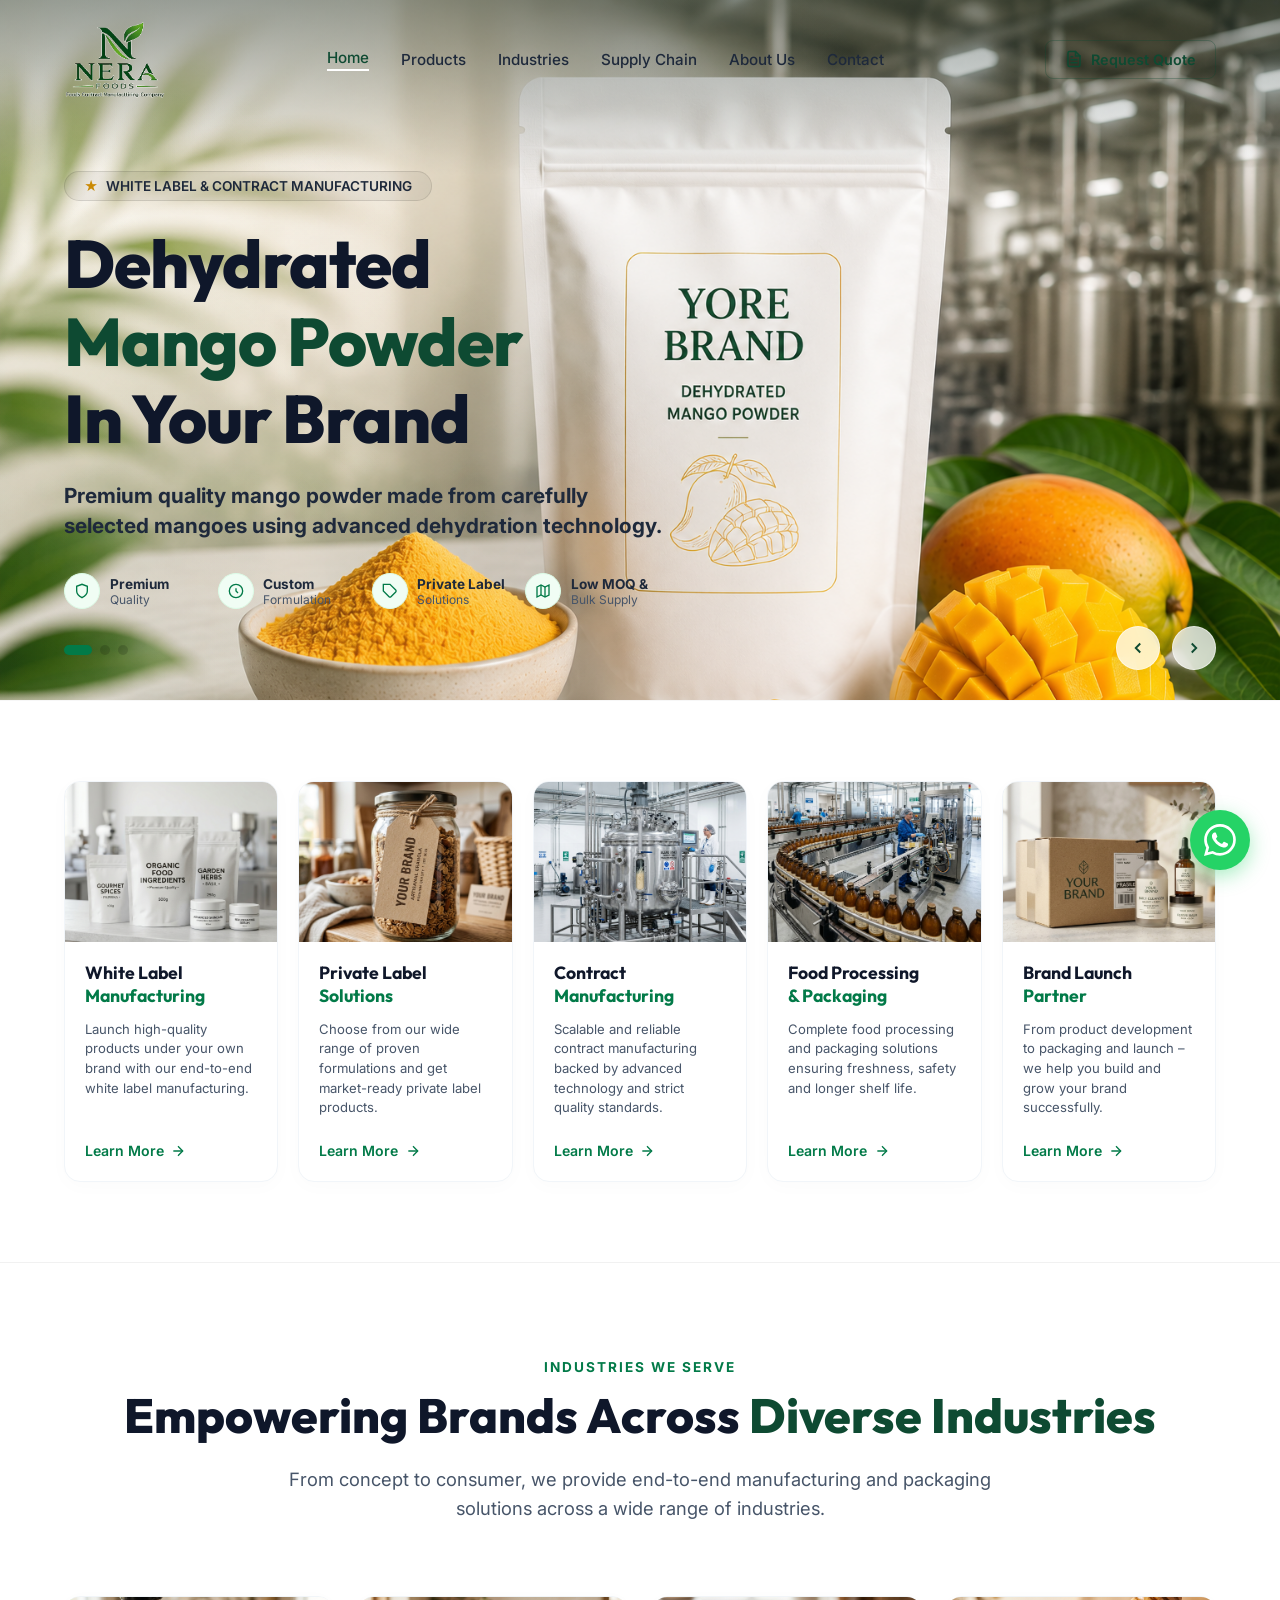
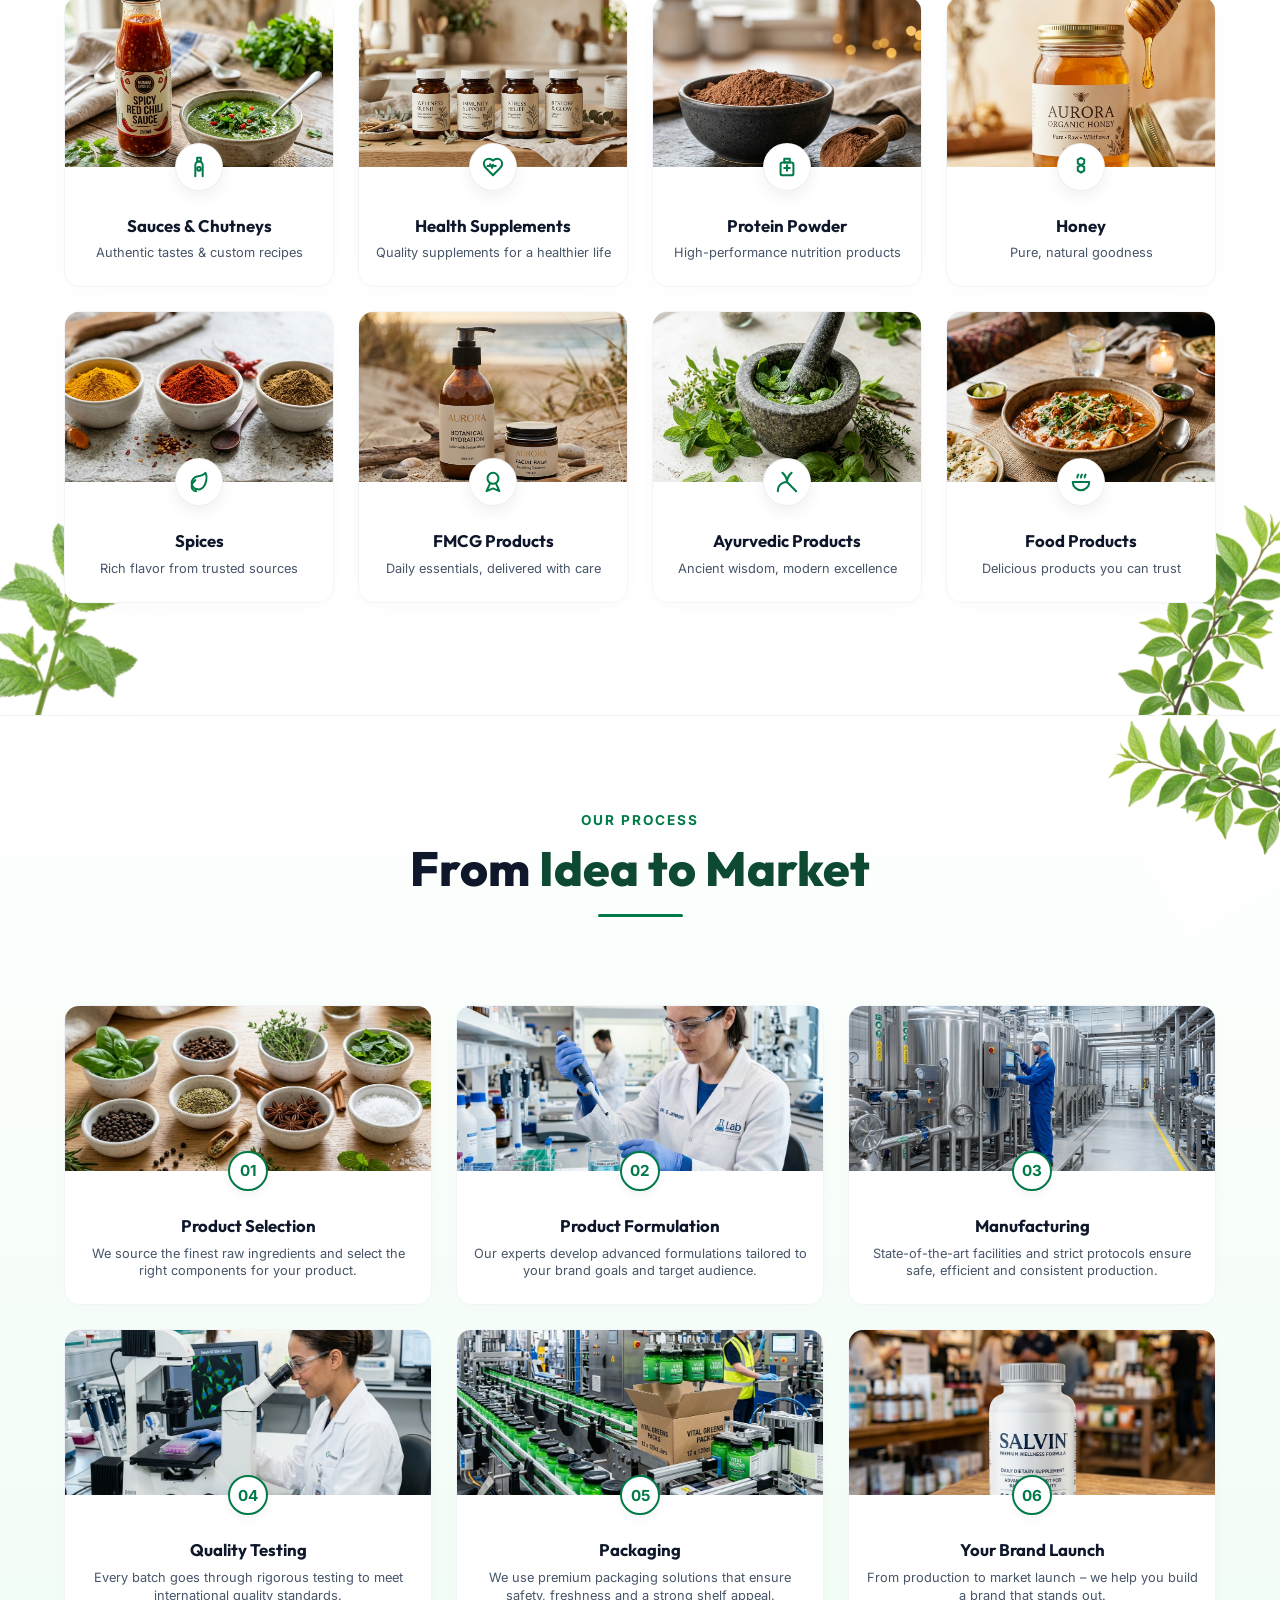
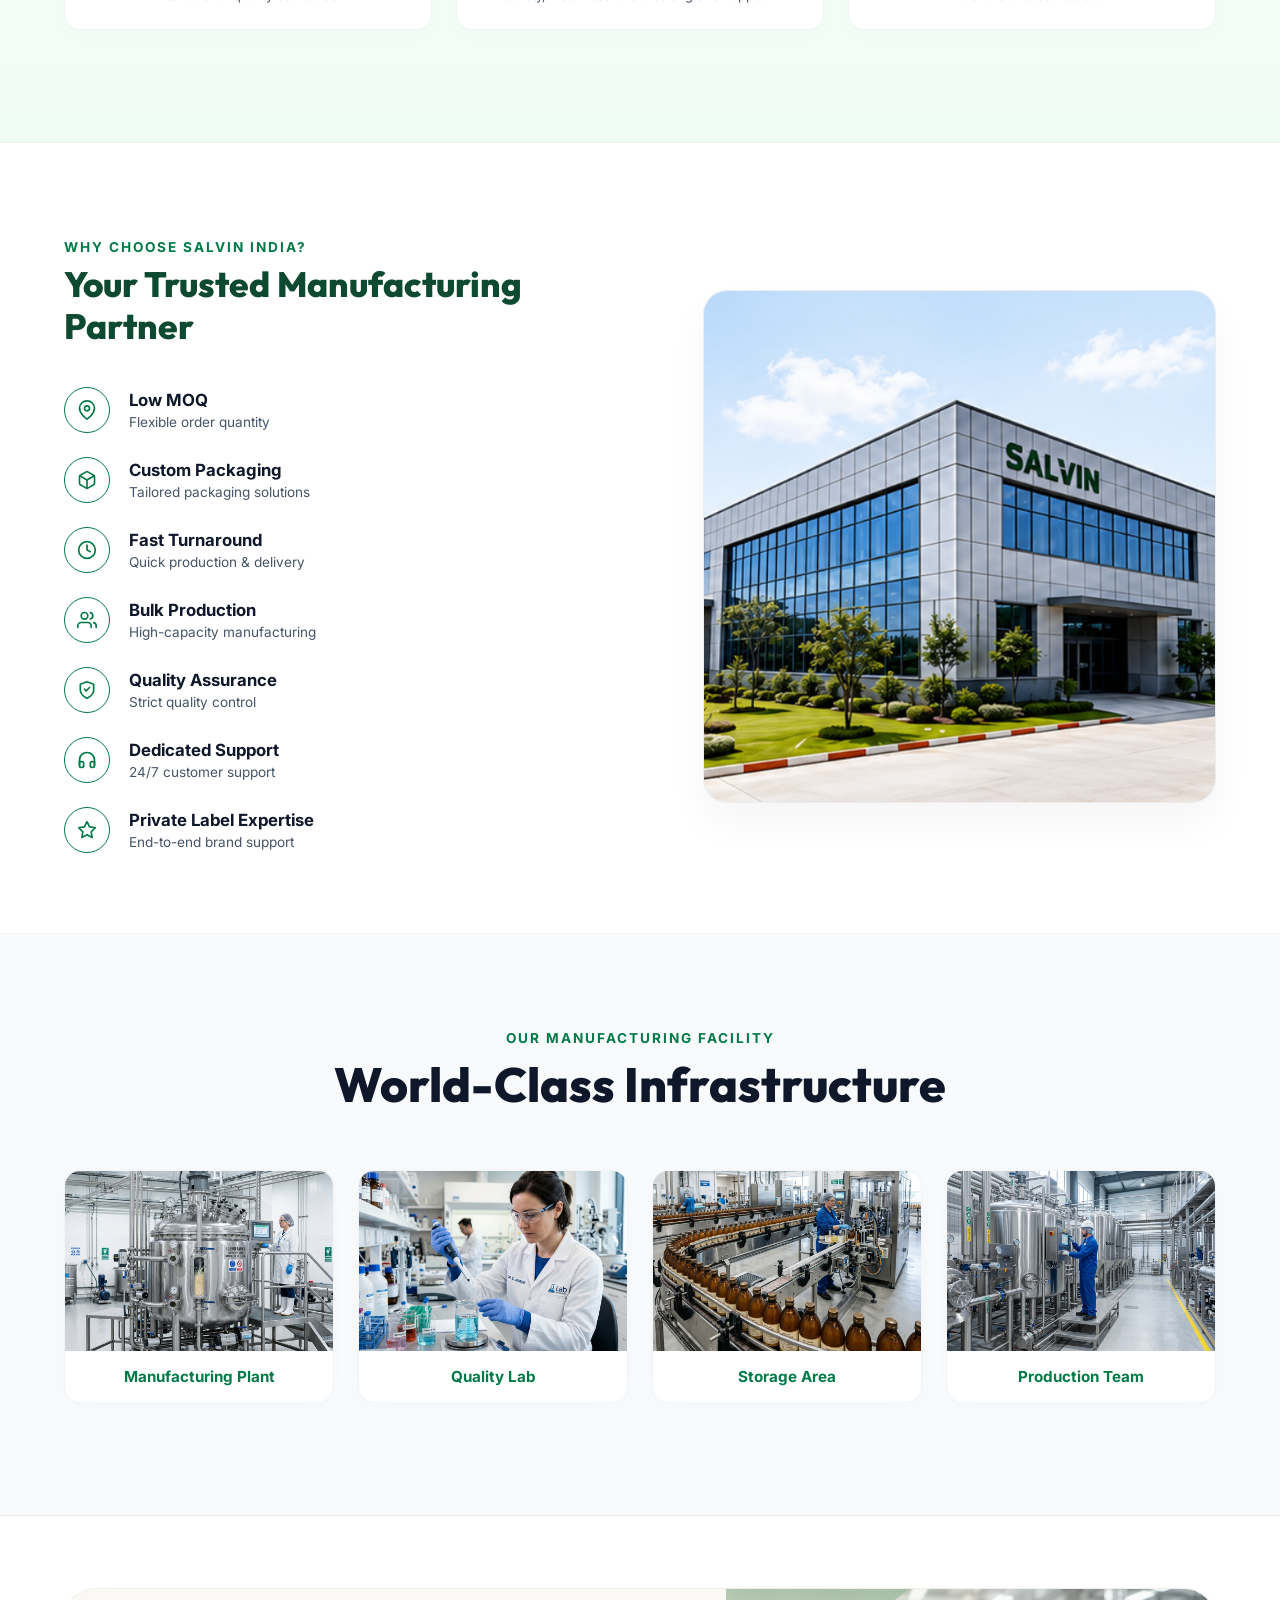
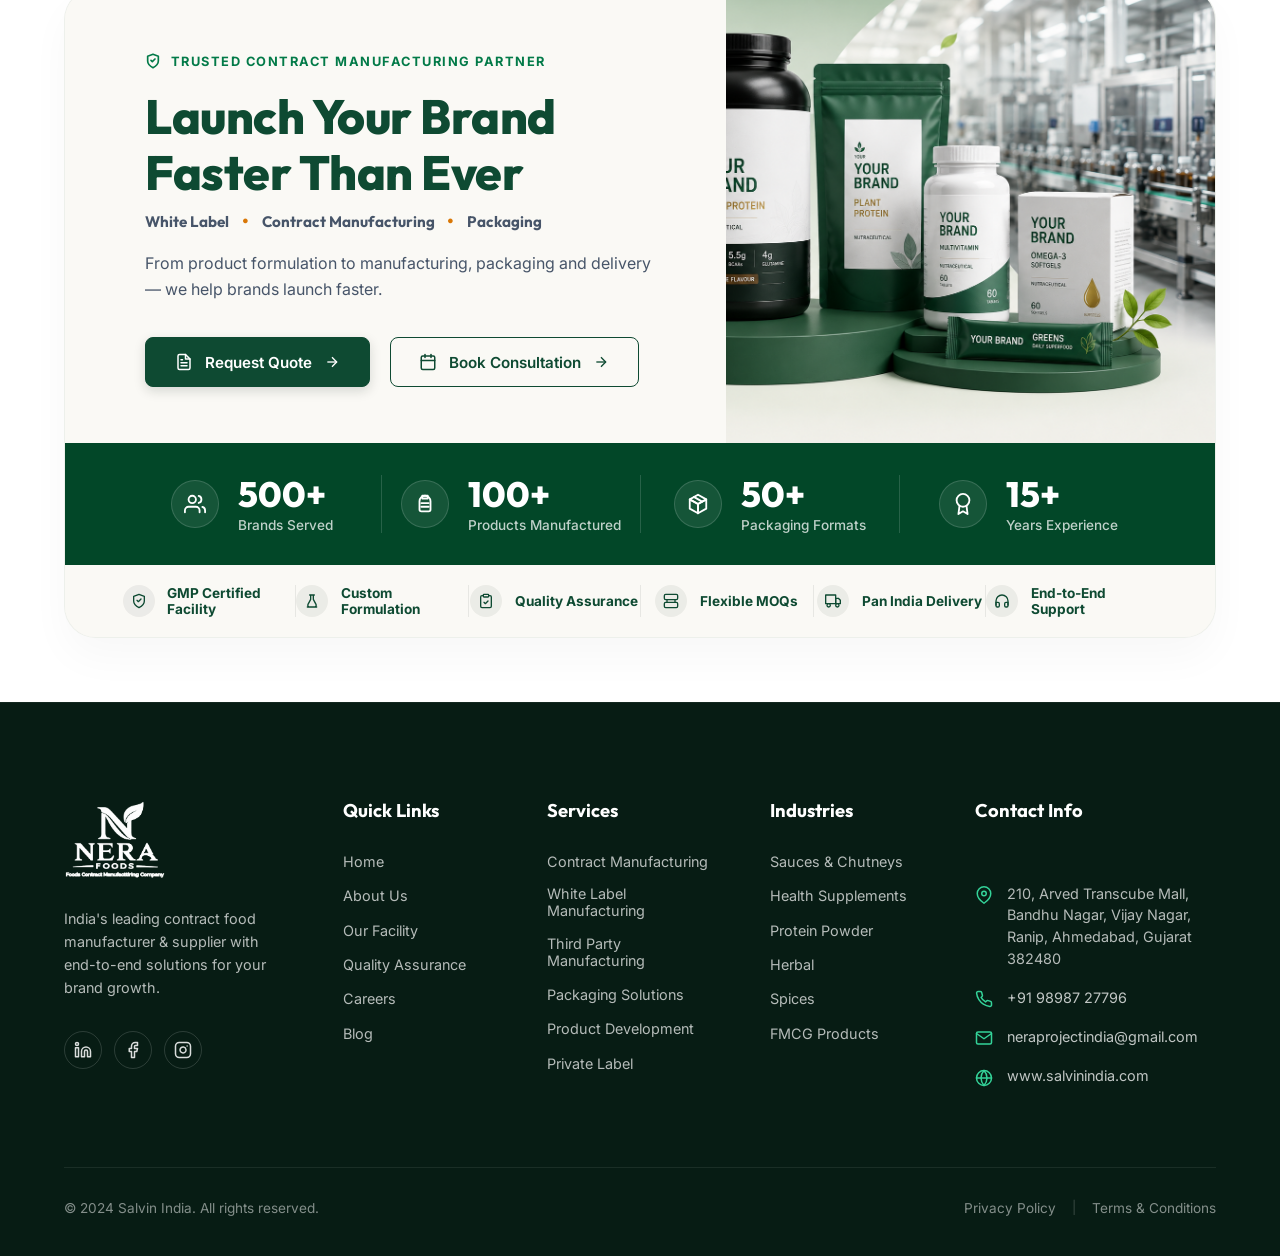
==== index.html @ e9b13687 "first commit" ====
<!DOCTYPE html>
<html lang="en">

<head>
    <meta charset="UTF-8">
    <meta name="viewport" content="width=device-width, initial-scale=1.0">
    <title>Salvin India - Build Your Food Brand | Contract Packaging & White Label</title>
    <meta name="description"
        content="Salvin India helps you build your food brand with end-to-end white label food manufacturing, packaging, and product development services.">
    <link rel="stylesheet" href="style.css">
    <link rel="preconnect" href="https://fonts.googleapis.com">
    <link rel="preconnect" href="https://fonts.gstatic.com" crossorigin>
    <link
        href="https://fonts.googleapis.com/css2?family=Inter:wght@300;400;500;600;700&family=Outfit:wght@400;500;600;700;800&display=swap"
        rel="stylesheet">
</head>

<body class="header-light-page">
    <!-- Custom Cursor Glow -->
    <div class="cursor-glow"></div>

    <!-- Header Section -->
    <header class="header">
        <div class="logo">
            <img src="Image/logo.png" alt="Salvin India Logo" class="logo-img">
        </div>

        <nav class="nav-menu">
            <a href="index.html" class="nav-item active">Home</a>
            <a href="products.html" class="nav-item">Products</a>
            <a href="industries.html" class="nav-item">Industries</a>
            <a href="supply-chain.html" class="nav-item">Supply Chain</a>
            <a href="about.html" class="nav-item">About Us</a>
            <a href="contact.html" class="nav-item">Contact</a>
        </nav>

        <div class="header-actions">
            <a href="https://wa.me/919898727796?text=Hi%20Salvin%20India%2C%20I%20would%20like%20to%20request%20a%20quotation%20for%20food%20manufacturing%20and%20packaging%20services."
                class="btn btn-outline" target="_blank" rel="noopener noreferrer">
                <svg class="btn-icon" viewBox="0 0 24 24" fill="none" stroke="currentColor" stroke-width="2"
                    stroke-linecap="round" stroke-linejoin="round">
                    <path d="M14 2H6a2 2 0 0 0-2 2v16a2 2 0 0 0 2 2h12a2 2 0 0 0 2-2V8z" />
                    <polyline points="14 2 14 8 20 8" />
                    <line x1="16" y1="13" x2="8" y2="13" />
                    <line x1="16" y1="17" x2="8" y2="17" />
                    <polyline points="10 9 9 9 8 9" />
                </svg>
                Request Quote
            </a>
        </div>

        <!-- Hamburger Menu Toggle -->
        <div class="menu-toggle" id="mobile-menu">
            <span class="bar"></span>
            <span class="bar"></span>
            <span class="bar"></span>
        </div>
    </header>

    <!-- Main Hero Section (Slider Container) -->
    <main class="hero slider-container">
        <!-- Slide 1: Dehydrated Mango Powder -->
        <div class="hero-slide active" data-bg="Image/mango_powder_hero.png">
            <div class="hero-container">
                <!-- Left Content Column -->
                <div class="hero-content">
                    <div class="badge-trusted">
                        <span class="badge-star">★</span>
                        <span>WHITE LABEL & CONTRACT MANUFACTURING</span>
                    </div>
                    <h1 class="hero-title">
                        Dehydrated <br>
                        <span class="text-gradient">Mango Powder</span> <br>
                        In Your Brand
                    </h1>

                    <p class="hero-subtitle">
                        Premium quality mango powder made from carefully selected mangoes using advanced dehydration technology.
                    </p>

                    <!-- Small Trust Badges -->
                    <div class="trust-badges">
                        <div class="badge-item">
                            <div class="badge-icon-wrapper">
                                <svg class="badge-icon" viewBox="0 0 24 24" fill="none" stroke="currentColor" stroke-width="2">
                                    <path d="M12 22s8-4 8-10V5l-8-3-8 3v7c0 6 8 10 8 10z" />
                                </svg>
                            </div>
                            <div class="badge-text">
                                <strong>Premium</strong>
                                <span>Quality</span>
                            </div>
                        </div>
                        <div class="badge-item">
                            <div class="badge-icon-wrapper">
                                <svg class="badge-icon" viewBox="0 0 24 24" fill="none" stroke="currentColor" stroke-width="2">
                                    <circle cx="12" cy="12" r="10" />
                                    <path d="M12 8v4l3 3" />
                                </svg>
                            </div>
                            <div class="badge-text">
                                <strong>Custom</strong>
                                <span>Formulation</span>
                            </div>
                        </div>
                        <div class="badge-item">
                            <div class="badge-icon-wrapper">
                                <svg class="badge-icon" viewBox="0 0 24 24" fill="none" stroke="currentColor" stroke-width="2">
                                    <path d="M20.59 13.41l-7.17 7.17a2 2 0 0 1-2.83 0L2 12V2h10l8.59 8.59a2 2 0 0 1 0 2.82z" />
                                    <line x1="7" y1="7" x2="7.01" y2="7" />
                                </svg>
                            </div>
                            <div class="badge-text">
                                <strong>Private Label</strong>
                                <span>Solutions</span>
                            </div>
                        </div>
                        <div class="badge-item">
                            <div class="badge-icon-wrapper">
                                <svg class="badge-icon" viewBox="0 0 24 24" fill="none" stroke="currentColor" stroke-width="2">
                                    <polygon points="3 6 9 3 15 6 21 3 21 18 15 21 9 18 3 21" />
                                    <line x1="9" y1="3" x2="9" y2="18" />
                                    <line x1="15" y1="6" x2="15" y2="21" />
                                </svg>
                            </div>
                            <div class="badge-text">
                                <strong>Low MOQ &</strong>
                                <span>Bulk Supply</span>
                            </div>
                        </div>
                    </div>
                </div>

                <!-- Right Visual Spacer Column -->
                <div class="hero-visual"></div>
            </div>
        </div>

        <!-- Slide 2: Premium Honey -->
        <div class="hero-slide" data-bg="Image/honey_hero.png">
            <div class="hero-container">
                <!-- Left Content Column -->
                <div class="hero-content">
                    <div class="badge-trusted">
                        <span class="badge-star">★</span>
                        <span>WHITE LABEL & CONTRACT MANUFACTURING</span>
                    </div>
                    <h1 class="hero-title">
                        Premium <br>
                        <span class="text-gradient">Honey</span> <br>
                        In Your Brand
                    </h1>

                    <p class="hero-subtitle">
                        Launch your own honey brand with premium quality processing, private label manufacturing, custom packaging, and bulk supply solutions.
                    </p>

                    <!-- Small Trust Badges -->
                    <div class="trust-badges">
                        <div class="badge-item">
                            <div class="badge-icon-wrapper">
                                <svg class="badge-icon" viewBox="0 0 24 24" fill="none" stroke="currentColor" stroke-width="2">
                                    <path d="M20.59 13.41l-7.17 7.17a2 2 0 0 1-2.83 0L2 12V2h10l8.59 8.59a2 2 0 0 1 0 2.82z" />
                                    <line x1="7" y1="7" x2="7.01" y2="7" />
                                </svg>
                            </div>
                            <div class="badge-text">
                                <strong>Private Label</strong>
                                <span>Solutions</span>
                            </div>
                        </div>
                        <div class="badge-item">
                            <div class="badge-icon-wrapper">
                                <svg class="badge-icon" viewBox="0 0 24 24" fill="none" stroke="currentColor" stroke-width="2">
                                    <path d="M22 21H2V3l7 4v3l7-4v3l6-3v18z" />
                                    <path d="M17 21v-4a2 2 0 0 0-2-2h-2a2 2 0 0 0-2 2v4" />
                                </svg>
                            </div>
                            <div class="badge-text">
                                <strong>Contract</strong>
                                <span>Manufacturing</span>
                            </div>
                        </div>
                        <div class="badge-item">
                            <div class="badge-icon-wrapper">
                                <svg class="badge-icon" viewBox="0 0 24 24" fill="none" stroke="currentColor" stroke-width="2">
                                    <polyline points="21 8 21 21 3 21 3 8" />
                                    <rect x="1" y="3" width="22" height="5" />
                                    <line x1="10" y1="12" x2="14" y2="12" />
                                </svg>
                            </div>
                            <div class="badge-text">
                                <strong>Custom</strong>
                                <span>Packaging</span>
                            </div>
                        </div>
                        <div class="badge-item">
                            <div class="badge-icon-wrapper">
                                <svg class="badge-icon" viewBox="0 0 24 24" fill="none" stroke="currentColor" stroke-width="2">
                                    <circle cx="12" cy="12" r="10" />
                                    <line x1="2" y1="12" x2="22" y2="12" />
                                    <path d="M12 2a15.3 15.3 0 0 1 4 10 15.3 15.3 0 0 1-4 10 15.3 15.3 0 0 1-4-10 15.3 15.3 0 0 1 4-10z" />
                                </svg>
                            </div>
                            <div class="badge-text">
                                <strong>Export</strong>
                                <span>Ready</span>
                            </div>
                        </div>
                    </div>
                </div>

                <!-- Right Visual Spacer Column -->
                <div class="hero-visual"></div>
            </div>
        </div>

        <!-- Slide 3: Original Hero -->
        <div class="hero-slide" data-bg="Image/home_background.png">
            <!-- Visual Wrapper now spans the entire hero container for absolute positioning consistency -->
            <div class="visual-wrapper">
                <!-- Glassmorphic Floating Machine Labels -->
                <div class="hotspot-badge label-pouch floating" style="--delay: 0s; --top: 18%; --left: 47%;">
                    <div class="badge-content">
                        <div class="hotspot-icon-box">
                            <svg viewBox="0 0 24 24" fill="none" stroke="currentColor" stroke-width="2"
                                stroke-linecap="round" stroke-linejoin="round">
                                <path d="M5 21h14M5 12h14M7 3h10v9H7zM10 12v9M14 12v9" />
                            </svg>
                        </div>
                        <div class="hotspot-text">
                            <span class="label-top">Automatic Pouch</span>
                            <span class="label-bottom">Filling Machine</span>
                        </div>
                    </div>
                </div>

                <div class="hotspot-badge label-bottle floating" style="--delay: 1.5s; --top: 30%; --left: 46%;">
                    <div class="badge-content">
                        <div class="hotspot-icon-box">
                            <svg viewBox="0 0 24 24" fill="none" stroke="currentColor" stroke-width="2"
                                stroke-linecap="round" stroke-linejoin="round">
                                <path d="M12 2v6M9 8h6v12a2 2 0 0 1-2 2H11a2 2 0 0 1-2-2V8z" />
                            </svg>
                        </div>
                        <div class="hotspot-text">
                            <span class="label-top">High-Speed</span>
                            <span class="label-bottom">Bottle Filling</span>
                        </div>
                    </div>
                </div>

                <div class="hotspot-badge label-weighing floating" style="--delay: 0.8s; --top: 20%; --left: 84%;">
                    <div class="badge-content">
                        <div class="hotspot-icon-box">
                            <svg viewBox="0 0 24 24" fill="none" stroke="currentColor" stroke-width="2"
                                stroke-linecap="round" stroke-linejoin="round">
                                <path
                                    d="M16 16v1a2 2 0 0 1-2 2H10a2 2 0 0 1-2-2v-1M12 3v13M3 7h18M6 7l-2 5h4l-2-5M18 7l-2 5h4l-2-5" />
                            </svg>
                        </div>
                        <div class="hotspot-text">
                            <span class="label-top">Precision</span>
                            <span class="label-bottom">Weighing System</span>
                        </div>
                    </div>
                </div>

                <div class="hotspot-badge label-coding floating" style="--delay: 2.2s; --top: 37%; --left: 86%;">
                    <div class="badge-content">
                        <div class="hotspot-icon-box">
                            <svg viewBox="0 0 24 24" fill="none" stroke="currentColor" stroke-width="2"
                                stroke-linecap="round" stroke-linejoin="round">
                                <path d="M20.59 13.41l-7.17 7.17a2 2 0 0 1-2.83 0L2 12V2h10l8.59 8.59a2 2 0 0 1 0 2.82z" />
                                <line x1="7" y1="7" x2="7.01" y2="7" />
                            </svg>
                        </div>
                        <div class="hotspot-text">
                            <span class="label-top">Labeling</span>
                            <span class="label-bottom">& Coding</span>
                        </div>
                    </div>
                </div>

                <div class="hotspot-badge label-wrapping floating" style="--delay: 1.2s; --top: 54%; --left: 84%;">
                    <div class="badge-content">
                        <div class="hotspot-icon-box">
                            <svg viewBox="0 0 24 24" fill="none" stroke="currentColor" stroke-width="2"
                                stroke-linecap="round" stroke-linejoin="round">
                                <path
                                    d="M21 16V8a2 2 0 0 0-1-1.73l-7-4a2 2 0 0 0-2 0l-7 4A2 2 0 0 0 3 8v8a2 2 0 0 0 1 1.73l7 4a2 2 0 0 0 2 0l7-4A2 2 0 0 0 21 16z" />
                                <polyline points="3.27 6.96 12 12.01 20.73 6.96" />
                                <line x1="12" y1="22.08" x2="12" y2="12" />
                            </svg>
                        </div>
                        <div class="hotspot-text">
                            <span class="label-top">Shrink Wrapping</span>
                            <span class="label-bottom">& Cartoning</span>
                        </div>
                    </div>
                </div>
            </div>

            <div class="hero-container">
                <!-- Left Content Column -->
                <div class="hero-content">
                    <div class="badge-trusted">
                        <span class="badge-star">★</span>
                        <span>India's Trusted White Label Food Manufacturing Partner</span>
                    </div>
                    <h1 class="hero-title">
                        Build Your <br>
                        <span class="text-gradient">Food Brand</span> <br>
                        with <span class="text-highlight">Salvin India</span>
                    </h1>

                    <p class="hero-subtitle">
                        End-to-End White Label Food Manufacturing, Packaging & Product Development
                    </p>

                    <!-- Small Trust Badges -->
                    <div class="trust-badges">
                        <div class="badge-item">
                            <div class="badge-icon-wrapper">
                                <svg class="badge-icon" viewBox="0 0 24 24" fill="none" stroke="currentColor"
                                    stroke-width="2">
                                    <path d="M12 22s8-4 8-10V5l-8-3-8 3v7c0 6 8 10 8 10z" />
                                </svg>
                            </div>
                            <div class="badge-text">
                                <strong>GMP</strong>
                                <span>Certified</span>
                            </div>
                        </div>
                        <div class="badge-item">
                            <div class="badge-icon-wrapper">
                                <svg class="badge-icon" viewBox="0 0 24 24" fill="none" stroke="currentColor"
                                    stroke-width="2">
                                    <circle cx="12" cy="12" r="10" />
                                    <path d="M12 8v4l3 3" />
                                </svg>
                            </div>
                            <div class="badge-text">
                                <strong>FSSAI</strong>
                                <span>Compliant</span>
                            </div>
                        </div>
                        <div class="badge-item">
                            <div class="badge-icon-wrapper">
                                <svg class="badge-icon" viewBox="0 0 24 24" fill="none" stroke="currentColor"
                                    stroke-width="2">
                                    <path
                                        d="M20.59 13.41l-7.17 7.17a2 2 0 0 1-2.83 0L2 12V2h10l8.59 8.59a2 2 0 0 1 0 2.82z" />
                                    <line x1="7" y1="7" x2="7.01" y2="7" />
                                </svg>
                            </div>
                            <div class="badge-text">
                                <strong>Flexible</strong>
                                <span>MOQ</span>
                            </div>
                        </div>
                        <div class="badge-item">
                            <div class="badge-icon-wrapper">
                                <svg class="badge-icon" viewBox="0 0 24 24" fill="none" stroke="currentColor"
                                    stroke-width="2">
                                    <polygon points="3 6 9 3 15 6 21 3 21 18 15 21 9 18 3 21" />
                                    <line x1="9" y1="3" x2="9" y2="18" />
                                    <line x1="15" y1="6" x2="15" y2="21" />
                                </svg>
                            </div>
                            <div class="badge-text">
                                <strong>Pan India</strong>
                                <span>Supply</span>
                            </div>
                        </div>
                    </div>
                </div>

                <!-- Right Visual Spacer Column -->
                <div class="hero-visual"></div>
            </div>
        </div>

        <!-- Slider Navigation Controls -->
        <div class="slider-controls">
            <button class="slider-nav prev-slide" aria-label="Previous Slide">
                <svg viewBox="0 0 24 24" fill="none" stroke="currentColor" stroke-width="2.5"><polyline points="15 18 9 12 15 6"/></svg>
            </button>
            <button class="slider-nav next-slide" aria-label="Next Slide">
                <svg viewBox="0 0 24 24" fill="none" stroke="currentColor" stroke-width="2.5"><polyline points="9 18 15 12 9 6"/></svg>
            </button>
        </div>
        <div class="slider-indicators">
            <span class="slider-dot active" data-slide="0"></span>
            <span class="slider-dot" data-slide="1"></span>
            <span class="slider-dot" data-slide="2"></span>
        </div>
    </main>

    <!-- Services Section featuring 5-card layout with mockups (Visible on Desktop) -->
    <section class="services-section">
        <div class="services-grid-container">
            <!-- Card 1: White Label Manufacturing -->
            <div class="service-card-new">
                <div class="card-img-box">
                    <img src="Image/white_label_mockup.png" alt="White Label Manufacturing">
                </div>
                <div class="card-details">
                    <h3 class="card-details-title">White Label <span class="text-green">Manufacturing</span></h3>
                    <p class="card-details-desc">Launch high-quality products under your own brand with our end-to-end
                        white label manufacturing.</p>
                    <a href="https://wa.me/919898727796?text=Hi%20Salvin%20India%2C%20I%20want%20to%20learn%20more%20about%20your%20White%20Label%20Manufacturing%20services."
                        class="card-details-link" target="_blank" rel="noopener noreferrer">Learn More <svg
                            class="arrow-icon" viewBox="0 0 24 24" fill="none" stroke="currentColor" stroke-width="2">
                            <line x1="5" y1="12" x2="19" y2="12" />
                            <polyline points="12 5 19 12 12 19" />
                        </svg></a>
                </div>
            </div>
            <!-- Card 2: Private Label Solutions -->
            <div class="service-card-new">
                <div class="card-img-box">
                    <img src="Image/private_label_mockup.png" alt="Private Label Solutions">
                </div>
                <div class="card-details">
                    <h3 class="card-details-title">Private Label <span class="text-green">Solutions</span></h3>
                    <p class="card-details-desc">Choose from our wide range of proven formulations and get market-ready
                        private label products.</p>
                    <a href="https://wa.me/919898727796?text=Hi%20Salvin%20India%2C%20I%20want%20to%20learn%20more%20about%20your%20Private%20Label%20Solutions."
                        class="card-details-link" target="_blank" rel="noopener noreferrer">Learn More <svg
                            class="arrow-icon" viewBox="0 0 24 24" fill="none" stroke="currentColor" stroke-width="2">
                            <line x1="5" y1="12" x2="19" y2="12" />
                            <polyline points="12 5 19 12 12 19" />
                        </svg></a>
                </div>
            </div>
            <!-- Card 3: Contract Manufacturing -->
            <div class="service-card-new">
                <div class="card-img-box">
                    <img src="Image/contract_manufacturing_mockup.png" alt="Contract Manufacturing">
                </div>
                <div class="card-details">
                    <h3 class="card-details-title">Contract <span class="text-green">Manufacturing</span></h3>
                    <p class="card-details-desc">Scalable and reliable contract manufacturing backed by advanced
                        technology and strict quality standards.</p>
                    <a href="https://wa.me/919898727796?text=Hi%20Salvin%20India%2C%20I%20want%20to%20learn%20more%20about%20your%20Contract%20Manufacturing%20services."
                        class="card-details-link" target="_blank" rel="noopener noreferrer">Learn More <svg
                            class="arrow-icon" viewBox="0 0 24 24" fill="none" stroke="currentColor" stroke-width="2">
                            <line x1="5" y1="12" x2="19" y2="12" />
                            <polyline points="12 5 19 12 12 19" />
                        </svg></a>
                </div>
            </div>
            <!-- Card 4: Food Processing & Packaging -->
            <div class="service-card-new">
                <div class="card-img-box">
                    <img src="Image/food_packaging_mockup.png" alt="Food Processing & Packaging">
                </div>
                <div class="card-details">
                    <h3 class="card-details-title">Food Processing <span class="text-green">& Packaging</span></h3>
                    <p class="card-details-desc">Complete food processing and packaging solutions ensuring freshness,
                        safety and longer shelf life.</p>
                    <a href="https://wa.me/919898727796?text=Hi%20Salvin%20India%2C%20I%20want%20to%20learn%20more%20about%20your%20Food%20Processing%20%26%20Packaging%20services."
                        class="card-details-link" target="_blank" rel="noopener noreferrer">Learn More <svg
                            class="arrow-icon" viewBox="0 0 24 24" fill="none" stroke="currentColor" stroke-width="2">
                            <line x1="5" y1="12" x2="19" y2="12" />
                            <polyline points="12 5 19 12 12 19" />
                        </svg></a>
                </div>
            </div>
            <!-- Card 5: Brand Launch Partner -->
            <div class="service-card-new">
                <div class="card-img-box">
                    <img src="Image/brand_launch_mockup.png" alt="Brand Launch Partner">
                </div>
                <div class="card-details">
                    <h3 class="card-details-title">Brand Launch <span class="text-green">Partner</span></h3>
                    <p class="card-details-desc">From product development to packaging and launch – we help you build
                        and grow your brand successfully.</p>
                    <a href="https://wa.me/919898727796?text=Hi%20Salvin%20India%2C%20I%20want%20to%20learn%20more%20about%20your%20Brand%20Launch%20Partner%20services."
                        class="card-details-link" target="_blank" rel="noopener noreferrer">Learn More <svg
                            class="arrow-icon" viewBox="0 0 24 24" fill="none" stroke="currentColor" stroke-width="2">
                            <line x1="5" y1="12" x2="19" y2="12" />
                            <polyline points="12 5 19 12 12 19" />
                        </svg></a>
                </div>
            </div>
        </div>
        <div class="carousel-dots"></div>
    </section>

    <!-- Industries We Serve Section -->
    <section class="industries-section">
        <!-- Decorative Leaves -->
        <div class="leaf-deco leaf-left">
            <img src="Image/leaf_left.png" alt="Decorative Leaf Left">
        </div>
        <div class="leaf-deco leaf-right">
            <img src="Image/leaf_right.png" alt="Decorative Leaf Right">
        </div>

        <div class="industries-container">
            <div class="industries-header">
                <span class="industries-tagline">INDUSTRIES WE SERVE</span>
                <h2 class="industries-title">Empowering Brands Across <span class="text-green">Diverse Industries</span>
                </h2>
                <p class="industries-subtitle">From concept to consumer, we provide end-to-end manufacturing and
                    packaging solutions across a wide range of industries.</p>
            </div>

            <div class="industries-grid">
                <!-- Card 1: Sauces & Chutneys -->
                <div class="industry-card">
                    <div class="industry-img-box">
                        <img src="Image/sauces_chutneys_industry.png" alt="Sauces & Chutneys">
                    </div>
                    <div class="industry-icon-badge">
                        <svg viewBox="0 0 24 24" fill="none" stroke="currentColor" stroke-width="2"
                            stroke-linecap="round" stroke-linejoin="round">
                            <path d="M8 22V10c0-2.2 1.8-4 4-4s4 1.8 4 4v12" />
                            <path d="M10 2h4v4h-4z" />
                            <circle cx="12" cy="14" r="2" />
                        </svg>
                    </div>
                    <div class="industry-details">
                        <h3 class="industry-title">Sauces & Chutneys</h3>
                        <p class="industry-desc">Authentic tastes & custom recipes</p>
                    </div>
                </div>

                <!-- Card 2: Health Supplements -->
                <div class="industry-card">
                    <div class="industry-img-box">
                        <img src="Image/health_supplements_industry.png" alt="Health Supplements">
                    </div>
                    <div class="industry-icon-badge">
                        <svg viewBox="0 0 24 24" fill="none" stroke="currentColor" stroke-width="2"
                            stroke-linecap="round" stroke-linejoin="round">
                            <path
                                d="M19 14c1.49-1.46 3-3.21 3-5.5A5.5 5.5 0 0 0 16.5 3c-1.76 0-3 .5-4.5 2-1.5-1.5-2.74-2-4.5-2A5.5 5.5 0 0 0 2 8.5c0 2.3 1.5 4.05 3 5.5l7 7Z" />
                            <path d="M6 11h2l1-2 2 4 1-3.5 1 1.5h2" />
                        </svg>
                    </div>
                    <div class="industry-details">
                        <h3 class="industry-title">Health Supplements</h3>
                        <p class="industry-desc">Quality supplements for a healthier life</p>
                    </div>
                </div>

                <!-- Card 3: Protein Powder -->
                <div class="industry-card">
                    <div class="industry-img-box">
                        <img src="Image/protein_powder_industry.png" alt="Protein Powder">
                    </div>
                    <div class="industry-icon-badge">
                        <svg viewBox="0 0 24 24" fill="none" stroke="currentColor" stroke-width="2"
                            stroke-linecap="round" stroke-linejoin="round">
                            <rect x="5" y="7" width="14" height="14" rx="2" ry="2" />
                            <path d="M9 3h6v4H9z" />
                            <path d="M9 13h6" />
                            <path d="M12 10v6" />
                        </svg>
                    </div>
                    <div class="industry-details">
                        <h3 class="industry-title">Protein Powder</h3>
                        <p class="industry-desc">High-performance nutrition products</p>
                    </div>
                </div>

                <!-- Card 4: Honey -->
                <div class="industry-card">
                    <div class="industry-img-box">
                        <img src="Image/honey_industry.png" alt="Honey">
                    </div>
                    <div class="industry-icon-badge">
                        <svg viewBox="0 0 24 24" fill="none" stroke="currentColor" stroke-width="2"
                            stroke-linecap="round" stroke-linejoin="round">
                            <path d="M12 2l3.5 2v4L12 10 8.5 8V4L12 2zM12 10l3.5 2v4l-3.5 2-3.5-2v-4l3.5-2z" />
                        </svg>
                    </div>
                    <div class="industry-details">
                        <h3 class="industry-title">Honey</h3>
                        <p class="industry-desc">Pure, natural goodness</p>
                    </div>
                </div>

                <!-- Card 5: Spices -->
                <div class="industry-card">
                    <div class="industry-img-box">
                        <img src="Image/spices_industry.png" alt="Spices">
                    </div>
                    <div class="industry-icon-badge">
                        <svg viewBox="0 0 24 24" fill="none" stroke="currentColor" stroke-width="2"
                            stroke-linecap="round" stroke-linejoin="round">
                            <path d="M11 20A7 7 0 0 1 9.8 6.1C15.5 5 17 4.48 19 2c1 2 2 3.5 1 8-2.5 11.5-9 10-9 10z" />
                            <path d="M9 22a5 5 0 0 1-5-5c0-4 4-7 4-7" />
                        </svg>
                    </div>
                    <div class="industry-details">
                        <h3 class="industry-title">Spices</h3>
                        <p class="industry-desc">Rich flavor from trusted sources</p>
                    </div>
                </div>

                <!-- Card 6: FMCG Products -->
                <div class="industry-card">
                    <div class="industry-img-box">
                        <img src="Image/fmcg_products_industry.png" alt="FMCG Products">
                    </div>
                    <div class="industry-icon-badge">
                        <svg viewBox="0 0 24 24" fill="none" stroke="currentColor" stroke-width="2"
                            stroke-linecap="round" stroke-linejoin="round">
                            <circle cx="12" cy="8" r="6" />
                            <path d="M15.47 14L19 22l-7-3-7 3 3.53-8" />
                        </svg>
                    </div>
                    <div class="industry-details">
                        <h3 class="industry-title">FMCG Products</h3>
                        <p class="industry-desc">Daily essentials, delivered with care</p>
                    </div>
                </div>

                <!-- Card 7: Ayurvedic Products -->
                <div class="industry-card">
                    <div class="industry-img-box">
                        <img src="Image/ayurvedic_products_industry.png" alt="Ayurvedic Products">
                    </div>
                    <div class="industry-icon-badge">
                        <svg viewBox="0 0 24 24" fill="none" stroke="currentColor" stroke-width="2"
                            stroke-linecap="round" stroke-linejoin="round">
                            <path d="M2 22C2 12 12 12 12 12S12 12 22 22" />
                            <path d="M12 12c0-5 5-10 5-10S12 6 12 12" />
                            <path d="M12 12c0-5-5-10-5-10S12 6 12 12" />
                        </svg>
                    </div>
                    <div class="industry-details">
                        <h3 class="industry-title">Ayurvedic Products</h3>
                        <p class="industry-desc">Ancient wisdom, modern excellence</p>
                    </div>
                </div>

                <!-- Card 8: Food Products -->
                <div class="industry-card">
                    <div class="industry-img-box">
                        <img src="Image/food_products_industry.png" alt="Food Products">
                    </div>
                    <div class="industry-icon-badge">
                        <svg viewBox="0 0 24 24" fill="none" stroke="currentColor" stroke-width="2"
                            stroke-linecap="round" stroke-linejoin="round">
                            <path d="M3 12h18M3 12a9 9 0 0 0 18 0M8 7c0-2 1-3 1-3M12 7c0-2 1-3 1-3M16 7c0-2 1-3 1-3" />
                        </svg>
                    </div>
                    <div class="industry-details">
                        <h3 class="industry-title">Food Products</h3>
                        <p class="industry-desc">Delicious products you can trust</p>
                    </div>
                </div>
            </div>
            <div class="carousel-dots"></div>
    </section>

    <!-- Process Section -->
    <section class="process-section">
        <!-- Decorative Leaf -->
        <div class="process-leaf">
            <img src="Image/leaf_right.png" alt="Decorative Leaf">
        </div>

        <div class="process-container">
            <div class="process-header">
                <span class="process-tagline">OUR PROCESS</span>
                <h2 class="process-title">From <span class="text-green">Idea to Market</span></h2>
                <div class="header-line"></div>
            </div>

            <div class="process-timeline-wrapper">
                <!-- SVG connecting curve -->
                <div class="timeline-line-container">
                    <svg class="timeline-svg" viewBox="0 0 1000 100" preserveAspectRatio="none">
                        <!-- Path connecting the step circles with arches -->
                        <path
                            d="M 0 50 Q 100 -10, 200 50 Q 300 -10, 400 50 Q 500 -10, 600 50 Q 700 -10, 800 50 Q 900 -10, 1000 50"
                            fill="none" stroke="#027a48" stroke-width="1.5" stroke-dasharray="5 5" />
                        <!-- Peaks green circles -->
                        <circle cx="100" cy="20" r="4" fill="#027a48" />
                        <circle cx="300" cy="20" r="4" fill="#027a48" />
                        <circle cx="500" cy="20" r="4" fill="#027a48" />
                        <circle cx="700" cy="20" r="4" fill="#027a48" />
                        <circle cx="900" cy="20" r="4" fill="#027a48" />
                    </svg>
                </div>

                <div class="process-grid">
                    <!-- Step 1: Product Selection -->
                    <div class="process-card">
                        <div class="process-img-box">
                            <img src="Image/process_step_1.png" alt="Product Selection">
                        </div>
                        <div class="process-badge-container">
                            <div class="process-number-badge">01</div>
                            <div class="process-icon-badge">
                                <svg viewBox="0 0 24 24" fill="none" stroke="currentColor" stroke-width="2"
                                    stroke-linecap="round" stroke-linejoin="round">
                                    <path d="M12 22V12m0 0c2-2 6-2 6-6S14 2 12 6c-2-4-6-2-6 2s4 4 6 6z" />
                                </svg>
                            </div>
                        </div>
                        <div class="process-details">
                            <h3 class="process-step-title">Product Selection</h3>
                            <p class="process-step-desc">We source the finest raw ingredients and select the right
                                components for your product.</p>
                        </div>
                    </div>

                    <!-- Step 2: Product Formulation -->
                    <div class="process-card">
                        <div class="process-img-box">
                            <img src="Image/process_step_2.png" alt="Product Formulation">
                        </div>
                        <div class="process-badge-container">
                            <div class="process-number-badge">02</div>
                            <div class="process-icon-badge">
                                <svg viewBox="0 0 24 24" fill="none" stroke="currentColor" stroke-width="2"
                                    stroke-linecap="round" stroke-linejoin="round">
                                    <path
                                        d="M5 21h14M8.5 3h7M10 3v6.5L6 17c-1 2 .5 4 2.5 4h7c2 0 3.5-2 2.5-4l-4-7.5V3H10z" />
                                </svg>
                            </div>
                        </div>
                        <div class="process-details">
                            <h3 class="process-step-title">Product Formulation</h3>
                            <p class="process-step-desc">Our experts develop advanced formulations tailored to your
                                brand goals and target audience.</p>
                        </div>
                    </div>

                    <!-- Step 3: Manufacturing -->
                    <div class="process-card">
                        <div class="process-img-box">
                            <img src="Image/process_step_3.png" alt="Manufacturing">
                        </div>
                        <div class="process-badge-container">
                            <div class="process-number-badge">03</div>
                            <div class="process-icon-badge">
                                <svg viewBox="0 0 24 24" fill="none" stroke="currentColor" stroke-width="2"
                                    stroke-linecap="round" stroke-linejoin="round">
                                    <circle cx="12" cy="12" r="3" />
                                    <path
                                        d="M19.4 15a1.65 1.65 0 0 0 .33 1.82l.06.06a2 2 0 1 1-2.83 2.83l-.06-.06a1.65 1.65 0 0 0-1.82-.33 1.65 1.65 0 0 0-1 1.51V21a2 2 0 0 1-4 0v-.09A1.65 1.65 0 0 0 9 19.4a1.65 1.65 0 0 0-1.82.33l-.06.06a2 2 0 1 1-2.83-2.83l.06-.06a1.65 1.65 0 0 0 .33-1.82 1.65 1.65 0 0 0-1.51-1H3a2 2 0 0 1 0-4h.09A1.65 1.65 0 0 0 4.6 9a1.65 1.65 0 0 0-.33-1.82l-.06-.06a2 2 0 1 1 2.83-2.83l.06.06a1.65 1.65 0 0 0 1.82.33H9a1.65 1.65 0 0 0 1-1.51V3a2 2 0 0 1 4 0v.09a1.65 1.65 0 0 0 1 1.51 1.65 1.65 0 0 0 1.82-.33l.06-.06a2 2 0 1 1 2.83 2.83l-.06.06a1.65 1.65 0 0 0-.33 1.82V9a1.65 1.65 0 0 0 1.51 1H21a2 2 0 0 1 0 4h-.09a1.65 1.65 0 0 0-1.51 1z" />
                                </svg>
                            </div>
                        </div>
                        <div class="process-details">
                            <h3 class="process-step-title">Manufacturing</h3>
                            <p class="process-step-desc">State-of-the-art facilities and strict protocols ensure safe,
                                efficient and consistent production.</p>
                        </div>
                    </div>

                    <!-- Step 4: Quality Testing -->
                    <div class="process-card">
                        <div class="process-img-box">
                            <img src="Image/process_step_4.png" alt="Quality Testing">
                        </div>
                        <div class="process-badge-container">
                            <div class="process-number-badge">04</div>
                            <div class="process-icon-badge">
                                <svg viewBox="0 0 24 24" fill="none" stroke="currentColor" stroke-width="2"
                                    stroke-linecap="round" stroke-linejoin="round">
                                    <path d="M12 22s8-4 8-10V5l-8-3-8 3v7c0 6 8 10 8 10z" />
                                    <path d="m9 11 2 2 4-4" />
                                </svg>
                            </div>
                        </div>
                        <div class="process-details">
                            <h3 class="process-step-title">Quality Testing</h3>
                            <p class="process-step-desc">Every batch goes through rigorous testing to meet international
                                quality standards.</p>
                        </div>
                    </div>

                    <!-- Step 5: Packaging -->
                    <div class="process-card">
                        <div class="process-img-box">
                            <img src="Image/process_step_5.png" alt="Packaging">
                        </div>
                        <div class="process-badge-container">
                            <div class="process-number-badge">05</div>
                            <div class="process-icon-badge">
                                <svg viewBox="0 0 24 24" fill="none" stroke="currentColor" stroke-width="2"
                                    stroke-linecap="round" stroke-linejoin="round">
                                    <path
                                        d="M21 16V8a2 2 0 0 0-1-1.73l-7-4a2 2 0 0 0-2 0l-7 4A2 2 0 0 0 3 8v8a2 2 0 0 0 1 1.73l7 4a2 2 0 0 0 2 0l7-4A2 2 0 0 0 21 16z" />
                                    <polyline points="3.27 6.96 12 12.01 20.73 6.96" />
                                    <line x1="12" y1="22.08" x2="12" y2="12" />
                                </svg>
                            </div>
                        </div>
                        <div class="process-details">
                            <h3 class="process-step-title">Packaging</h3>
                            <p class="process-step-desc">We use premium packaging solutions that ensure safety,
                                freshness and a strong shelf appeal.</p>
                        </div>
                    </div>

                    <!-- Step 6: Your Brand Launch -->
                    <div class="process-card">
                        <div class="process-img-box">
                            <img src="Image/process_step_6.png" alt="Your Brand Launch">
                        </div>
                        <div class="process-badge-container">
                            <div class="process-number-badge">06</div>
                            <div class="process-icon-badge">
                                <svg viewBox="0 0 24 24" fill="none" stroke="currentColor" stroke-width="2"
                                    stroke-linecap="round" stroke-linejoin="round">
                                    <path d="M22 2s-1 12-5 16-9 2-9 2 2-7 6-11 8-7 8-7zM8.5 14.5l-4-4M2 22l4-4" />
                                </svg>
                            </div>
                        </div>
                        <div class="process-details">
                            <h3 class="process-step-title">Your Brand Launch</h3>
                            <p class="process-step-desc">From production to market launch – we help you build a brand
                                that stands out.</p>
                        </div>
                    </div>
                </div>
            </div>
            <div class="carousel-dots"></div>
        </div>
    </section>

    <!-- Why Choose Section -->
    <section class="why-choose-section">
        <div class="why-choose-container">
            <!-- Left Column: Value Props -->
            <div class="why-choose-content">
                <span class="why-choose-tagline uppercase-tag">WHY CHOOSE SALVIN INDIA?</span>
                <h2 class="why-choose-title">Your Trusted Manufacturing Partner</h2>
                <div class="feature-list">
                    <!-- Item 1 -->
                    <div class="feature-item">
                        <div class="feature-icon-box">
                            <svg viewBox="0 0 24 24" fill="none" stroke="currentColor" stroke-width="2"
                                stroke-linecap="round" stroke-linejoin="round">
                                <path d="M21 10c0 7-9 13-9 13s-9-6-9-13a9 9 0 0 1 18 0z" />
                                <circle cx="12" cy="10" r="3" />
                            </svg>
                        </div>
                        <div class="feature-text">
                            <h4 class="feature-title">Low MOQ</h4>
                            <p class="feature-desc">Flexible order quantity</p>
                        </div>
                    </div>
                    <!-- Item 2 -->
                    <div class="feature-item">
                        <div class="feature-icon-box">
                            <svg viewBox="0 0 24 24" fill="none" stroke="currentColor" stroke-width="2"
                                stroke-linecap="round" stroke-linejoin="round">
                                <path
                                    d="M21 16V8a2 2 0 0 0-1-1.73l-7-4a2 2 0 0 0-2 0l-7 4A2 2 0 0 0 3 8v8a2 2 0 0 0 1 1.73l7 4a2 2 0 0 0 2 0l7-4A2 2 0 0 0 21 16z" />
                                <polyline points="3.27 6.96 12 12.01 20.73 6.96" />
                                <line x1="12" y1="22.08" x2="12" y2="12" />
                            </svg>
                        </div>
                        <div class="feature-text">
                            <h4 class="feature-title">Custom Packaging</h4>
                            <p class="feature-desc">Tailored packaging solutions</p>
                        </div>
                    </div>
                    <!-- Item 3 -->
                    <div class="feature-item">
                        <div class="feature-icon-box">
                            <svg viewBox="0 0 24 24" fill="none" stroke="currentColor" stroke-width="2"
                                stroke-linecap="round" stroke-linejoin="round">
                                <circle cx="12" cy="12" r="10" />
                                <polyline points="12 6 12 12 16 14" />
                            </svg>
                        </div>
                        <div class="feature-text">
                            <h4 class="feature-title">Fast Turnaround</h4>
                            <p class="feature-desc">Quick production & delivery</p>
                        </div>
                    </div>
                    <!-- Item 4 -->
                    <div class="feature-item">
                        <div class="feature-icon-box">
                            <svg viewBox="0 0 24 24" fill="none" stroke="currentColor" stroke-width="2"
                                stroke-linecap="round" stroke-linejoin="round">
                                <path d="M17 21v-2a4 4 0 0 0-4-4H5a4 4 0 0 0-4 4v2" />
                                <circle cx="9" cy="7" r="4" />
                                <path d="M23 21v-2a4 4 0 0 0-3-3.87M16 3.13a4 4 0 0 1 0 7.75" />
                            </svg>
                        </div>
                        <div class="feature-text">
                            <h4 class="feature-title">Bulk Production</h4>
                            <p class="feature-desc">High-capacity manufacturing</p>
                        </div>
                    </div>
                    <!-- Item 5 -->
                    <div class="feature-item">
                        <div class="feature-icon-box">
                            <svg viewBox="0 0 24 24" fill="none" stroke="currentColor" stroke-width="2"
                                stroke-linecap="round" stroke-linejoin="round">
                                <path d="M12 22s8-4 8-10V5l-8-3-8 3v7c0 6 8 10 8 10z" />
                                <path d="m9 11 2 2 4-4" />
                            </svg>
                        </div>
                        <div class="feature-text">
                            <h4 class="feature-title">Quality Assurance</h4>
                            <p class="feature-desc">Strict quality control</p>
                        </div>
                    </div>
                    <!-- Item 6 -->
                    <div class="feature-item">
                        <div class="feature-icon-box">
                            <svg viewBox="0 0 24 24" fill="none" stroke="currentColor" stroke-width="2"
                                stroke-linecap="round" stroke-linejoin="round">
                                <path d="M3 18v-6a9 9 0 0 1 18 0v6" />
                                <path
                                    d="M21 19a2 2 0 0 1-2 2h-1a2 2 0 0 1-2-2v-3a2 2 0 0 1 2-2h3zM3 19a2 2 0 0 0 2 2h1a2 2 0 0 0 2-2v-3a2 2 0 0 0-2-2H3z" />
                            </svg>
                        </div>
                        <div class="feature-text">
                            <h4 class="feature-title">Dedicated Support</h4>
                            <p class="feature-desc">24/7 customer support</p>
                        </div>
                    </div>
                    <!-- Item 7 -->
                    <div class="feature-item">
                        <div class="feature-icon-box">
                            <svg viewBox="0 0 24 24" fill="none" stroke="currentColor" stroke-width="2"
                                stroke-linecap="round" stroke-linejoin="round">
                                <polygon
                                    points="12 2 15.09 8.26 22 9.27 17 14.14 18.18 21.02 12 17.77 5.82 21.02 7 14.14 2 9.27 8.91 8.26 12 2" />
                            </svg>
                        </div>
                        <div class="feature-text">
                            <h4 class="feature-title">Private Label Expertise</h4>
                            <p class="feature-desc">End-to-end brand support</p>
                        </div>
                    </div>
                </div>
            </div>

            <!-- Right Column: Image -->
            <div class="why-choose-image-box">
                <img src="Image/salvin_factory.png" alt="Salvin India Factory Infrastructure" class="why-choose-img">
            </div>
        </div>
    </section>

    <!-- Manufacturing Facility Section -->
    <section class="facility-section">
        <div class="facility-container">
            <div class="facility-header">
                <span class="facility-tagline uppercase-tag">OUR MANUFACTURING FACILITY</span>
                <h2 class="facility-main-title">World-Class Infrastructure</h2>
            </div>

            <div class="facility-grid">
                <!-- Card 1 -->
                <div class="facility-card">
                    <div class="facility-img-wrapper">
                        <img src="Image/facility_plant.png" alt="Manufacturing Plant">
                    </div>
                    <div class="facility-label">Manufacturing Plant</div>
                </div>
                <!-- Card 2 -->
                <div class="facility-card">
                    <div class="facility-img-wrapper">
                        <img src="Image/facility_lab.png" alt="Quality Lab">
                    </div>
                    <div class="facility-label">Quality Lab</div>
                </div>
                <!-- Card 3 -->
                <div class="facility-card">
                    <div class="facility-img-wrapper">
                        <img src="Image/facility_storage.png" alt="Storage Area">
                    </div>
                    <div class="facility-label">Storage Area</div>
                </div>
                <!-- Card 4 -->
                <div class="facility-card">
                    <div class="facility-img-wrapper">
                        <img src="Image/facility_team.png" alt="Production Team">
                    </div>
                    <div class="facility-label">Production Team</div>
                </div>
            </div>
        </div>
    </section>
    <!-- Call to Action Section -->
    <section class="cta-section">
        <div class="cta-container">
            <div class="cta-card">
                <!-- Layer 1: Main Grid -->
                <div class="cta-main-grid">
                    <!-- Left Column: Content -->
                    <div class="cta-content">
                        <div class="cta-tagline">
                            <svg class="cta-tagline-icon" viewBox="0 0 24 24" fill="none" stroke="currentColor"
                                stroke-width="2.5" stroke-linecap="round" stroke-linejoin="round">
                                <path d="M12 22s8-4 8-10V5l-8-3-8 3v7c0 6 8 10 8 10z" />
                                <path d="m9 11 2 2 4-4" />
                            </svg>
                            <span>TRUSTED CONTRACT MANUFACTURING PARTNER</span>
                        </div>

                        <h2 class="cta-title">Launch Your Brand <br><span class="text-green">Faster Than Ever</span>
                        </h2>

                        <div class="cta-subtagline">
                            <span>White Label</span>
                            <span class="bullet">&bull;</span>
                            <span>Contract Manufacturing</span>
                            <span class="bullet">&bull;</span>
                            <span>Packaging</span>
                        </div>

                        <p class="cta-subtitle">From product formulation to manufacturing, packaging and delivery — we
                            help brands launch faster.</p>

                        <div class="cta-buttons">
                            <a href="https://wa.me/919898727796?text=Hi%20Salvin%20India%2C%20I%20would%20like%20to%20request%20a%20quotation%20for%20food%20manufacturing%20and%20packaging%20services."
                                class="btn-cta-green" target="_blank" rel="noopener noreferrer">
                                <svg class="btn-icon" viewBox="0 0 24 24" fill="none" stroke="currentColor"
                                    stroke-width="2" stroke-linecap="round" stroke-linejoin="round">
                                    <path d="M14 2H6a2 2 0 0 0-2 2v16a2 2 0 0 0 2 2h12a2 2 0 0 0 2-2V8z"></path>
                                    <polyline points="14 2 14 8 20 8"></polyline>
                                    <line x1="16" y1="13" x2="8" y2="13"></line>
                                    <line x1="16" y1="17" x2="8" y2="17"></line>
                                    <polyline points="10 9 9 9 8 9"></polyline>
                                </svg>
                                <span>Request Quote</span>
                                <svg class="btn-arrow" viewBox="0 0 24 24" fill="none" stroke="currentColor"
                                    stroke-width="2">
                                    <line x1="5" y1="12" x2="19" y2="12"></line>
                                    <polyline points="12 5 19 12 12 19"></polyline>
                                </svg>
                            </a>
                            <a href="https://wa.me/919898727796?text=Hi%20Salvin%20India%2C%20I%20would%20like%20to%20book%20a%20consultation%20to%20discuss%20my%20food%20brand."
                                class="btn-cta-outline" target="_blank" rel="noopener noreferrer">
                                <svg class="btn-icon" viewBox="0 0 24 24" fill="none" stroke="currentColor"
                                    stroke-width="2" stroke-linecap="round" stroke-linejoin="round">
                                    <rect x="3" y="4" width="18" height="18" rx="2" ry="2"></rect>
                                    <line x1="16" y1="2" x2="16" y2="6"></line>
                                    <line x1="8" y1="2" x2="8" y2="6"></line>
                                    <line x1="3" y1="10" x2="21" y2="10"></line>
                                </svg>
                                <span>Book Consultation</span>
                                <svg class="btn-arrow" viewBox="0 0 24 24" fill="none" stroke="currentColor"
                                    stroke-width="2">
                                    <line x1="5" y1="12" x2="19" y2="12"></line>
                                    <polyline points="12 5 19 12 12 19"></polyline>
                                </svg>
                            </a>
                        </div>
                    </div>

                    <!-- Right Column: Image -->
                    <div class="cta-image-column">
                        <div class="cta-image-wrapper">
                            <img src="Image/cta_image.png" alt="Supplement Packaging Mockups" class="cta-mockup-img">
                        </div>
                    </div>
                </div>

                <!-- Layer 2: Stats Bar -->
                <div class="cta-stats-bar">
                    <div class="cta-stat-item">
                        <div class="cta-stat-icon-wrapper">
                            <svg viewBox="0 0 24 24" fill="none" stroke="currentColor" stroke-width="2"
                                stroke-linecap="round" stroke-linejoin="round">
                                <path d="M17 21v-2a4 4 0 0 0-4-4H5a4 4 0 0 0-4 4v2"></path>
                                <circle cx="9" cy="7" r="4"></circle>
                                <path d="M23 21v-2a4 4 0 0 0-3-3.87"></path>
                                <path d="M16 3.13a4 4 0 0 1 0 7.75"></path>
                            </svg>
                        </div>
                        <div class="cta-stat-info">
                            <div class="cta-stat-num">500+</div>
                            <div class="cta-stat-label">Brands Served</div>
                        </div>
                    </div>
                    <div class="cta-stat-item">
                        <div class="cta-stat-icon-wrapper">
                            <svg viewBox="0 0 24 24" fill="none" stroke="currentColor" stroke-width="2"
                                stroke-linecap="round" stroke-linejoin="round">
                                <path d="M6 18V9a6 6 0 0 1 12 0v9a2 2 0 0 1-2 2H8a2 2 0 0 1-2-2z"></path>
                                <path d="M9 3h6v3H9z"></path>
                                <path d="M8 11h8"></path>
                                <path d="M8 15h8"></path>
                            </svg>
                        </div>
                        <div class="cta-stat-info">
                            <div class="cta-stat-num">100+</div>
                            <div class="cta-stat-label">Products Manufactured</div>
                        </div>
                    </div>
                    <div class="cta-stat-item">
                        <div class="cta-stat-icon-wrapper">
                            <svg viewBox="0 0 24 24" fill="none" stroke="currentColor" stroke-width="2"
                                stroke-linecap="round" stroke-linejoin="round">
                                <polyline points="16.5 9.4 7.5 4.21 16.5 9.4"></polyline>
                                <polygon points="12 22.08 12 12 21 6.92 21 17.08 12 22.08"></polygon>
                                <polygon points="12 22.08 3 17.08 3 6.92 12 12 12 22.08"></polygon>
                                <polygon points="12 12 3 6.92 12 1.84 21 6.92 12 12"></polygon>
                            </svg>
                        </div>
                        <div class="cta-stat-info">
                            <div class="cta-stat-num">50+</div>
                            <div class="cta-stat-label">Packaging Formats</div>
                        </div>
                    </div>
                    <div class="cta-stat-item">
                        <div class="cta-stat-icon-wrapper">
                            <svg viewBox="0 0 24 24" fill="none" stroke="currentColor" stroke-width="2"
                                stroke-linecap="round" stroke-linejoin="round">
                                <circle cx="12" cy="8" r="7"></circle>
                                <polyline points="8.21 13.89 7 23 12 20 17 23 15.79 13.88"></polyline>
                            </svg>
                        </div>
                        <div class="cta-stat-info">
                            <div class="cta-stat-num">15+</div>
                            <div class="cta-stat-label">Years Experience</div>
                        </div>
                    </div>
                </div>

                <!-- Layer 3: Certifications Bar -->
                <div class="cta-certs-bar">
                    <div class="cta-cert-item">
                        <div class="cta-cert-icon-wrapper">
                            <svg class="cta-cert-icon" viewBox="0 0 24 24" fill="none" stroke="currentColor"
                                stroke-width="2" stroke-linecap="round" stroke-linejoin="round">
                                <path d="M12 22s8-4 8-10V5l-8-3-8 3v7c0 6 8 10 8 10z"></path>
                                <path d="m9 11 2 2 4-4"></path>
                            </svg>
                        </div>
                        <span>GMP Certified Facility</span>
                    </div>
                    <div class="cta-cert-item">
                        <div class="cta-cert-icon-wrapper">
                            <svg class="cta-cert-icon" viewBox="0 0 24 24" fill="none" stroke="currentColor"
                                stroke-width="2" stroke-linecap="round" stroke-linejoin="round">
                                <path d="M5 21h14M8.5 3h7M10 3v6.5L6 17c-1 2 .5 4 2.5 4h7c2 0 3.5-2 2.5-4l-4-7.5V3H10z">
                                </path>
                            </svg>
                        </div>
                        <span>Custom Formulation</span>
                    </div>
                    <div class="cta-cert-item">
                        <div class="cta-cert-icon-wrapper">
                            <svg class="cta-cert-icon" viewBox="0 0 24 24" fill="none" stroke="currentColor"
                                stroke-width="2" stroke-linecap="round" stroke-linejoin="round">
                                <path d="M16 4h2a2 2 0 0 1 2 2v14a2 2 0 0 1-2 2H6a2 2 0 0 1-2-2V6a2 2 0 0 1 2-2h2">
                                </path>
                                <rect x="8" y="2" width="8" height="4" rx="1" ry="1"></rect>
                                <path d="m9 14 2 2 4-4"></path>
                            </svg>
                        </div>
                        <span>Quality Assurance</span>
                    </div>
                    <div class="cta-cert-item">
                        <div class="cta-cert-icon-wrapper">
                            <svg class="cta-cert-icon" viewBox="0 0 24 24" fill="none" stroke="currentColor"
                                stroke-width="2" stroke-linecap="round" stroke-linejoin="round">
                                <rect x="2" y="2" width="20" height="8" rx="2" ry="2"></rect>
                                <rect x="2" y="14" width="20" height="8" rx="2" ry="2"></rect>
                                <line x1="6" y1="10" x2="6" y2="14"></line>
                                <line x1="18" y1="10" x2="18" y2="14"></line>
                            </svg>
                        </div>
                        <span>Flexible MOQs</span>
                    </div>
                    <div class="cta-cert-item">
                        <div class="cta-cert-icon-wrapper">
                            <svg class="cta-cert-icon" viewBox="0 0 24 24" fill="none" stroke="currentColor"
                                stroke-width="2" stroke-linecap="round" stroke-linejoin="round">
                                <rect x="1" y="3" width="15" height="13"></rect>
                                <polygon points="16 8 20 8 23 11 23 16 16 16 16 8"></polygon>
                                <circle cx="5.5" cy="18.5" r="2.5"></circle>
                                <circle cx="18.5" cy="18.5" r="2.5"></circle>
                            </svg>
                        </div>
                        <span>Pan India Delivery</span>
                    </div>
                    <div class="cta-cert-item">
                        <div class="cta-cert-icon-wrapper">
                            <svg class="cta-cert-icon" viewBox="0 0 24 24" fill="none" stroke="currentColor"
                                stroke-width="2" stroke-linecap="round" stroke-linejoin="round">
                                <path d="M3 18v-6a9 9 0 0 1 18 0v6"></path>
                                <path
                                    d="M21 19a2 2 0 0 1-2 2h-1a2 2 0 0 1-2-2v-3a2 2 0 0 1 2-2h3zM3 19a2 2 0 0 0 2 2h1a2 2 0 0 0 2-2v-3a2 2 0 0 0-2-2H3z">
                                </path>
                            </svg>
                        </div>
                        <span>End-to-End Support</span>
                    </div>
                </div>
            </div>
        </div>
    </section>

    <!-- Footer Section -->
    <footer class="footer-section">
        <div class="footer-container">
            <div class="footer-grid">
                <!-- Column 1: Brand Info -->
                <div class="footer-column brand-info-col">
                    <div class="footer-logo">
                        <img src="Image/logo.png" alt="Salvin India Logo" class="footer-logo-img">
                    </div>
                    <p class="brand-description">India's leading contract food manufacturer & supplier with end-to-end
                        solutions for your brand growth.</p>
                    <div class="social-links">
                        <a href="https://www.linkedin.com/company/salvinindustries/" class="social-link"
                            aria-label="LinkedIn" target="_blank" rel="noopener noreferrer">
                            <svg viewBox="0 0 24 24" fill="none" stroke="currentColor" stroke-width="2"
                                stroke-linecap="round" stroke-linejoin="round">
                                <path
                                    d="M16 8a6 6 0 0 1 6 6v7h-4v-7a2 2 0 0 0-2-2 2 2 0 0 0-2 2v7h-4v-7a6 6 0 0 1 6-6z" />
                                <rect x="2" y="9" width="4" height="12" />
                                <circle cx="4" cy="4" r="2" />
                            </svg>
                        </a>
                        <a href="https://www.facebook.com/share/1EDoTc8i7M/" class="social-link" aria-label="Facebook"
                            target="_blank" rel="noopener noreferrer">
                            <svg viewBox="0 0 24 24" fill="none" stroke="currentColor" stroke-width="2"
                                stroke-linecap="round" stroke-linejoin="round">
                                <path d="M18 2h-3a5 5 0 0 0-5 5v3H7v4h3v8h4v-8h3l1-4h-4V7a1 1 0 0 1 1-1h3z"></path>
                            </svg>
                        </a>
                        <a href="https://www.instagram.com/salvinindia?igsh=eTM0M2psZmMzNHhu" class="social-link"
                            aria-label="Instagram" target="_blank" rel="noopener noreferrer">
                            <svg viewBox="0 0 24 24" fill="none" stroke="currentColor" stroke-width="2"
                                stroke-linecap="round" stroke-linejoin="round">
                                <rect x="2" y="2" width="20" height="20" rx="5" ry="5" />
                                <path d="M16 11.37A4 4 0 1 1 12.63 8 4 4 0 0 1 16 11.37z" />
                                <line x1="17.5" y1="6.5" x2="17.51" y2="6.5" />
                            </svg>
                        </a>
                    </div>
                </div>

                <!-- Column 2: Quick Links -->
                <div class="footer-column">
                    <h3 class="footer-heading">Quick Links</h3>
                    <ul class="footer-links">
                        <li><a href="index.html">Home</a></li>
                        <li><a href="about.html">About Us</a></li>
                        <li><a href="#">Our Facility</a></li>
                        <li><a href="#">Quality Assurance</a></li>
                        <li><a href="#">Careers</a></li>
                        <li><a href="#">Blog</a></li>
                    </ul>
                </div>

                <!-- Column 3: Services -->
                <div class="footer-column">
                    <h3 class="footer-heading">Services</h3>
                    <ul class="footer-links">
                        <li><a href="#">Contract Manufacturing</a></li>
                        <li><a href="#">White Label Manufacturing</a></li>
                        <li><a href="#">Third Party Manufacturing</a></li>
                        <li><a href="#">Packaging Solutions</a></li>
                        <li><a href="#">Product Development</a></li>
                        <li><a href="#">Private Label</a></li>
                    </ul>
                </div>

                <!-- Column 4: Industries -->
                <div class="footer-column">
                    <h3 class="footer-heading">Industries</h3>
                    <ul class="footer-links">
                        <li><a href="#">Sauces & Chutneys</a></li>
                        <li><a href="#">Health Supplements</a></li>
                        <li><a href="#">Protein Powder</a></li>
                        <li><a href="#">Herbal</a></li>
                        <li><a href="#">Spices</a></li>
                        <li><a href="#">FMCG Products</a></li>
                    </ul>
                </div>

                <!-- Column 5: Contact Info -->
                <div class="footer-column contact-info-col">
                    <h3 class="footer-heading">Contact Info</h3>
                    <ul class="footer-contact-list">
                        <li>
                            <svg class="contact-icon" viewBox="0 0 24 24" fill="none" stroke="currentColor"
                                stroke-width="2" stroke-linecap="round" stroke-linejoin="round">
                                <path d="M21 10c0 7-9 13-9 13s-9-6-9-13a9 9 0 0 1 18 0z" />
                                <circle cx="12" cy="10" r="3" />
                            </svg>
                            <span>210, Arved Transcube Mall,<br>Bandhu Nagar, Vijay Nagar,<br>Ranip, Ahmedabad, Gujarat
                                382480</span>
                        </li>
                        <li>
                            <svg class="contact-icon" viewBox="0 0 24 24" fill="none" stroke="currentColor"
                                stroke-width="2" stroke-linecap="round" stroke-linejoin="round">
                                <path
                                    d="M22 16.92v3a2 2 0 0 1-2.18 2 19.79 19.79 0 0 1-8.63-3.07 19.5 19.5 0 0 1-6-6 19.79 19.79 0 0 1-3.07-8.67A2 2 0 0 1 4.11 2h3a2 2 0 0 1 2 1.72 12.84 12.84 0 0 0 .7 2.81 2 2 0 0 1-.45 2.11L8.09 9.91a16 16 0 0 0 6 6l1.27-1.27a2 2 0 0 1 2.11-.45 12.84 12.84 0 0 0 2.81.7A2 2 0 0 1 22 16.92z" />
                            </svg>
                            <a href="tel:+919898727796">+91 98987 27796</a>
                        </li>
                        <li>
                            <svg class="contact-icon" viewBox="0 0 24 24" fill="none" stroke="currentColor"
                                stroke-width="2" stroke-linecap="round" stroke-linejoin="round">
                                <path d="M4 4h16c1.1 0 2 .9 2 2v12c0 1.1-.9 2-2 2H4c-1.1 0-2-.9-2-2V6c0-1.1.9-2 2-2z" />
                                <polyline points="22,6 12,13 2,6" />
                            </svg>
                            <a href="mailto:neraprojectindia@gmail.com">neraprojectindia@gmail.com</a>
                        </li>
                        <li>
                            <svg class="contact-icon" viewBox="0 0 24 24" fill="none" stroke="currentColor"
                                stroke-width="2" stroke-linecap="round" stroke-linejoin="round">
                                <circle cx="12" cy="12" r="10" />
                                <line x1="2" y1="12" x2="22" y2="12" />
                                <path
                                    d="M12 2a15.3 15.3 0 0 1 4 10 15.3 15.3 0 0 1-4 10 15.3 15.3 0 0 1-4-10 15.3 15.3 0 0 1 4-10z" />
                            </svg>
                            <a href="https://www.salvinindia.com" target="_blank"
                                rel="noopener noreferrer">www.salvinindia.com</a>
                        </li>
                    </ul>
                </div>
            </div>

            <div class="footer-bottom">
                <p class="copyright">© 2024 Salvin India. All rights reserved.</p>
                <div class="footer-bottom-links">
                    <a href="#">Privacy Policy</a>
                    <span class="separator">|</span>
                    <a href="#">Terms & Conditions</a>
                </div>
            </div>
        </div>
    </footer>

    <!-- WhatsApp Floating Widget -->
    <a href="https://wa.me/919898727796?text=Hi%20Salvin%20India%2C%20I%20have%20an%20inquiry%20about%20your%20food%20manufacturing%20and%20packaging%20services."
        class="whatsapp-float" target="_blank" rel="noopener noreferrer" aria-label="Chat on WhatsApp">
        <svg viewBox="0 0 16 16" fill="currentColor">
            <path d="M13.601 2.326A7.85 7.85 0 0 0 7.994 0C3.627 0 .068 3.558.064 7.926c0 1.399.366 2.76 1.057 3.965L0 16l4.204-1.102a7.9 7.9 0 0 0 3.79.965h.004c4.368 0 7.926-3.558 7.93-7.93A7.9 7.9 0 0 0 13.6 2.326zM7.994 14.521a6.6 6.6 0 0 1-3.356-.92l-.24-.144-2.494.654.666-2.433-.156-.251a6.56 6.56 0 0 1-1.007-3.505c0-3.626 2.957-6.584 6.591-6.584a6.56 6.56 0 0 1 4.66 1.931 6.56 6.56 0 0 1 1.928 4.66c-.004 3.639-2.961 6.592-6.592 6.592m3.615-4.934c-.197-.099-1.17-.578-1.353-.646-.182-.065-.315-.099-.445.099-.133.197-.513.646-.627.775-.114.133-.232.148-.43.05-.197-.1-.836-.308-1.592-.985-.59-.525-.985-1.175-1.103-1.372-.114-.198-.011-.304.088-.403.087-.088.197-.232.296-.346.1-.114.133-.198.198-.33.065-.134.034-.248-.015-.347-.05-.099-.445-1.076-.612-1.47-.16-.389-.323-.335-.445-.34-.114-.007-.247-.007-.38-.007a.73.73 0 0 0-.529.247c-.182.198-.691.677-.691 1.654s.71 1.916.81 2.049c.098.133 1.394 2.132 3.383 2.992.47.205.84.326 1.129.418.475.152.904.129 1.246.08.38-.058 1.171-.48 1.338-.943.164-.464.164-.86.114-.943-.049-.084-.182-.133-.38-.232"/>
        </svg>
    </a>

    <script src="script.js"></script>
</body>

</html>
---- style.css ----
/* Global Styles & Variables */
:root {
    --primary-color: #0e4a32;
    --primary-light: #156f4c;
    --accent-color: #027a48;
    --accent-hover: #02663c;
    --text-dark: #1e293b;
    --text-muted: #475569;
    --text-light: #ffffff;
    --glass-white: rgba(255, 255, 255, 0.75);
    --glass-border: rgba(255, 255, 255, 0.5);
    --transition-smooth: all 0.4s cubic-bezier(0.16, 1, 0.3, 1);
}

* {
    margin: 0;
    padding: 0;
    box-sizing: border-box;
}

body {
    font-family: 'Inter', sans-serif;
    color: var(--text-dark);
    overflow-x: hidden;
    min-height: 100vh;
    background: #f4f7f6;
}

/* Custom Cursor Glow */
.cursor-glow {
    position: fixed;
    width: 250px;
    height: 250px;
    background: radial-gradient(circle, rgba(2, 122, 72, 0.1) 0%, transparent 70%);
    border-radius: 50%;
    pointer-events: none;
    z-index: 1;
    transform: translate(-50%, -50%);
}

/* Header & Navigation */
.header {
    display: flex;
    justify-content: space-between;
    align-items: center;
    padding: 1.2rem 5%;
    position: fixed;
    top: 0;
    left: 0;
    right: 0;
    z-index: 1000;
    background: transparent;
    transition: var(--transition-smooth);
}

.header.scrolled {
    padding: 0.8rem 5%;
    background: rgba(255, 255, 255, 0.88);
    backdrop-filter: blur(12px);
    -webkit-backdrop-filter: blur(12px);
    border-bottom: 1px solid rgba(0, 0, 0, 0.05);
    box-shadow: 0 10px 30px rgba(0, 0, 0, 0.04);
}

.header.scrolled .nav-item {
    color: var(--text-dark);
}

.header.scrolled .nav-item:hover,
.header.scrolled .nav-item.active {
    color: var(--primary-color);
}

.header.scrolled .nav-item.active {
    border-bottom-color: var(--primary-color);
}

.header.scrolled .dropdown-icon {
    color: var(--text-dark);
}

.header.scrolled .btn-outline {
    color: var(--primary-color);
    border-color: rgba(14, 74, 50, 0.3);
    background: transparent;
}

.header.scrolled .btn-outline:hover {
    border-color: var(--primary-color);
    background: rgba(14, 74, 50, 0.04);
}

.header.scrolled .menu-toggle .bar {
    background-color: var(--primary-color);
}

.header.scrolled .logo-img {
    filter: none;
    /* Show original green logo on white background */
}

.logo {
    display: flex;
    align-items: center;
    gap: 0.5rem;
    cursor: pointer;
}

.logo-img {
    height: 80px;
    width: auto;
    object-fit: contain;
    filter: brightness(0) invert(1);
    /* Logo is white on dark background at the top */
    transition: var(--transition-smooth);
}

.logo-text {
    display: flex;
    flex-direction: column;
}

.brand-name {
    font-family: 'Outfit', sans-serif;
    font-size: 1.5rem;
    font-weight: 700;
    color: var(--text-light);
    line-height: 1.1;
}

.brand-sub {
    font-size: 0.8rem;
    color: #a7f3d0;
    text-transform: uppercase;
    font-weight: 600;
    letter-spacing: 1.5px;
}

.nav-menu {
    display: flex;
    align-items: center;
    gap: 2rem;
}

.nav-item {
    color: rgba(255, 255, 255, 0.8);
    text-decoration: none;
    font-size: 0.95rem;
    font-weight: 500;
    transition: var(--transition-smooth);
    display: flex;
    align-items: center;
    gap: 0.25rem;
}

.nav-item:hover,
.nav-item.active {
    color: var(--text-light);
}

.nav-item.active {
    border-bottom: 2px solid var(--text-light);
    padding-bottom: 2px;
}

.dropdown {
    position: relative;
}

.dropdown-icon {
    width: 14px;
    height: 14px;
}

.dropdown-content {
    display: none;
    position: absolute;
    top: 100%;
    left: 0;
    background: rgba(7, 28, 20, 0.95);
    border: 1px solid rgba(255, 255, 255, 0.1);
    backdrop-filter: blur(15px);
    border-radius: 8px;
    padding: 0.5rem 0;
    min-width: 200px;
}

.dropdown-content a {
    color: rgba(255, 255, 255, 0.8);
    padding: 0.5rem 1.5rem;
    display: block;
    text-decoration: none;
    font-size: 0.9rem;
    transition: var(--transition-smooth);
}

.dropdown-content a:hover {
    background: rgba(52, 211, 153, 0.15);
    color: #34d399;
}

.dropdown:hover .dropdown-content {
    display: block;
}

.header-actions {
    display: flex;
    align-items: center;
    gap: 1rem;
}

.btn {
    display: inline-flex;
    align-items: center;
    gap: 0.5rem;
    padding: 0.6rem 1.2rem;
    border-radius: 8px;
    font-size: 0.9rem;
    font-weight: 600;
    text-decoration: none;
    transition: var(--transition-smooth);
    cursor: pointer;
}

.btn-icon {
    width: 16px;
    height: 16px;
}

.btn-outline {
    color: var(--text-light);
    border: 1.5px solid rgba(255, 255, 255, 0.4);
    background: rgba(255, 255, 255, 0.05);
}

.btn-outline:hover {
    border-color: var(--text-light);
    background: rgba(255, 255, 255, 0.15);
}

.btn-primary {
    color: var(--text-light);
    background: var(--accent-color);
    border: 1.5px solid var(--accent-color);
}

.btn-primary:hover {
    background: var(--accent-hover);
    border-color: var(--accent-hover);
    transform: translateY(-1px);
}

/* Hero Section (Slider Container) */
.hero.slider-container {
    min-height: 70vh;
    position: relative;
    background: none;
    display: block;
    overflow: hidden;
}

.hero-slide {
    position: absolute;
    inset: 0;
    opacity: 0;
    visibility: hidden;
    transition: opacity 1s cubic-bezier(0.4, 0, 0.2, 1), visibility 1s;
    display: flex;
    align-items: center;
    background-size: cover;
    background-position: center center;
    background-repeat: no-repeat;
    z-index: 1;
}

.hero-slide.active {
    position: relative;
    opacity: 1;
    visibility: visible;
    z-index: 2;
}

/* Gradient Overlay inside each Hero Slide */
.hero-slide::before {
    content: '';
    position: absolute;
    inset: 0;
    background:
        linear-gradient(to bottom, rgba(7, 28, 20, 0.85) 0%, rgba(7, 28, 20, 0) 15%),
        linear-gradient(to right, rgba(255, 255, 255, 0.75) 0%, rgba(255, 255, 255, 0.15) 15%, rgba(255, 255, 255, 0) 80%),
        radial-gradient(circle at bottom left, rgba(16, 185, 129, 0.1) 0%, transparent 15%);
    z-index: 1;
}

/* Custom Slide Styles for Mango & Honey Product Slides */
@media (min-width: 769px) {
    .hero-slide[data-bg*="mango"] {
        background-size: cover;
        background-position: right top;
        background-color: #e6ece3;
        /* Soft green-gray background matching the mango image */
    }

    .hero-slide[data-bg*="honey"] {
        background-size: cover;
        background-position: right top;
        background-color: #faf6ee;
        /* Warm cream background matching the honey image */
    }
}

/* Light overlay overrides for product slides to keep the images clear and bright */
.hero-slide[data-bg*="mango"]::before,
.hero-slide[data-bg*="honey"]::before {
    background:
        linear-gradient(to bottom, rgba(7, 28, 20, 0.4) 0%, rgba(7, 28, 20, 0) 25%),
        linear-gradient(to right, rgba(255, 255, 255, 0.05) 0%, rgba(255, 255, 255, 0) 70%),
        radial-gradient(circle at bottom left, rgba(16, 185, 129, 0.02) 0%, transparent 50%);
}

/* Main Hero Grid Layout */
.hero-slide .hero-container {
    display: grid;
    grid-template-columns: 1.15fr 1fr;
    gap: 2rem;
    max-width: 1440px;
    margin: auto;
    padding: 140px 5% 60px;
    width: 100%;
    z-index: 3;
    position: relative;
}

.hero-slide .visual-wrapper {
    z-index: 2;
}

/* Slider Controls */
.slider-controls {
    position: absolute;
    bottom: 30px;
    right: 5%;
    display: flex;
    gap: 0.75rem;
    z-index: 10;
}

.slider-nav {
    width: 44px;
    height: 44px;
    border-radius: 50%;
    background: rgba(255, 255, 255, 0.75);
    backdrop-filter: blur(8px);
    -webkit-backdrop-filter: blur(8px);
    border: 1px solid rgba(255, 255, 255, 0.5);
    display: flex;
    align-items: center;
    justify-content: center;
    cursor: pointer;
    transition: var(--transition-smooth);
    color: var(--primary-color);
    box-shadow: 0 4px 15px rgba(0, 0, 0, 0.05);
}

.slider-nav:hover {
    background: var(--accent-color);
    color: #ffffff;
    border-color: var(--accent-color);
    transform: translateY(-2px);
    box-shadow: 0 6px 20px rgba(2, 122, 72, 0.2);
}

.slider-nav svg {
    width: 18px;
    height: 18px;
}

.slider-indicators {
    position: absolute;
    bottom: 45px;
    left: 5%;
    display: flex;
    gap: 0.5rem;
    z-index: 10;
}

.slider-dot {
    width: 10px;
    height: 10px;
    border-radius: 50%;
    background: rgba(0, 0, 0, 0.15);
    cursor: pointer;
    transition: var(--transition-smooth);
}

.slider-dot.active {
    background: var(--accent-color);
    width: 28px;
    border-radius: 5px;
}

.hero-content {
    display: flex;
    flex-direction: column;
    justify-content: center;
}

.badge-trusted {
    display: inline-flex;
    align-items: center;
    gap: 0.5rem;
    background: rgba(0, 0, 0, 0.05);
    border: 1px solid rgba(0, 0, 0, 0.1);
    padding: 0.4rem 1.2rem;
    border-radius: 50px;
    font-size: 0.85rem;
    font-weight: 600;
    color: #1e293b;
    width: fit-content;
    margin-bottom: 1.5rem;
}

.badge-star {
    color: #ca8a04;
    animation: pulse 1.5s infinite;
}

.hero-title {
    font-family: 'Outfit', sans-serif;
    font-size: 4.2rem;
    font-weight: 800;
    line-height: 1.15;
    letter-spacing: -1px;
    margin-bottom: 1.5rem;
    color: #0f172a;
}

.text-gradient {
    color: var(--primary-color);
}

.text-highlight {
    color: var(--accent-color);
}

.hero-subtitle {
    font-size: 1.3rem;
    font-weight: 700;
    color: #1e293b;
    margin-bottom: 2rem;
    line-height: 1.45;
}

.hero-actions {
    display: flex;
    gap: 1.2rem;
    margin-bottom: 3rem;
}

.btn-cta {
    display: inline-flex;
    align-items: center;
    gap: 0.75rem;
    padding: 0.85rem 1.7rem;
    border-radius: 8px;
    font-size: 0.95rem;
    font-weight: 600;
    text-decoration: none;
    transition: var(--transition-smooth);
}

.cta-arrow {
    width: 18px;
    height: 18px;
    transition: var(--transition-smooth);
}

.btn-cta-primary {
    background: var(--accent-color);
    color: var(--text-light);
    box-shadow: 0 4px 14px rgba(2, 122, 72, 0.25);
}

.btn-cta-primary:hover {
    background: var(--accent-hover);
    transform: translateY(-2px);
    box-shadow: 0 6px 20px rgba(2, 122, 72, 0.35);
}

.btn-cta-primary:hover .cta-arrow {
    transform: translateX(4px);
}

.btn-cta-secondary {
    border: 1.5px solid #d0d5dd;
    color: var(--accent-color);
    background: var(--text-light);
    box-shadow: 0 1px 2px rgba(16, 24, 40, 0.05);
}

.btn-cta-secondary:hover {
    border-color: var(--accent-color);
    background: #f0fdf4;
    transform: translateY(-2px);
}

.btn-cta-secondary:hover .cta-arrow {
    transform: translateX(4px);
}

/* Trust Badges */
.trust-badges {
    display: grid;
    grid-template-columns: repeat(4, 1fr);
    gap: 1rem;
}

.badge-item {
    display: flex;
    align-items: center;
    gap: 0.6rem;
}

.badge-icon-wrapper {
    width: 36px;
    height: 36px;
    border-radius: 50%;
    background: #f0fdf4;
    border: 1px solid #dcfce7;
    display: flex;
    align-items: center;
    justify-content: center;
    color: var(--accent-color);
}

.badge-icon {
    width: 16px;
    height: 16px;
}

.badge-text {
    display: flex;
    flex-direction: column;
}

.badge-text strong {
    font-size: 0.85rem;
    color: #1e293b;
    line-height: 1.2;
}

.badge-text span {
    font-size: 0.75rem;
    color: var(--text-muted);
}

/* Floating Machine Badges Layer */
.hero-visual {
    position: relative;
    display: flex;
    align-items: center;
    justify-content: center;
    min-height: 500px;
}

.visual-wrapper {
    position: absolute;
    inset: 0;
    pointer-events: none;
    z-index: 2;
}

.hotspot-badge {
    position: absolute;
    top: var(--top);
    left: var(--left);
    background: rgba(255, 255, 255, 0.72);
    backdrop-filter: blur(12px);
    -webkit-backdrop-filter: blur(12px);
    border: 1px solid rgba(255, 255, 255, 0.6);
    padding: 0.5rem 1rem;
    border-radius: 12px;
    box-shadow: 0 10px 25px rgba(0, 0, 0, 0.04);
    z-index: 10;
    cursor: pointer;
    transition: var(--transition-smooth);
    pointer-events: auto;
}

.hotspot-badge:hover {
    background: rgba(255, 255, 255, 0.9);
    border-color: var(--accent-color);
    transform: scale(1.04) translateY(-3px) !important;
    box-shadow: 0 12px 30px rgba(2, 122, 72, 0.15);
}

.badge-content {
    display: flex;
    align-items: center;
    gap: 0.75rem;
}

.hotspot-icon-box {
    width: 36px;
    height: 36px;
    border-radius: 8px;
    background: rgba(255, 255, 255, 0.6);
    border: 1px solid rgba(255, 255, 255, 0.8);
    display: flex;
    align-items: center;
    justify-content: center;
    color: var(--accent-color);
    flex-shrink: 0;
}

.hotspot-icon-box svg {
    width: 18px;
    height: 18px;
    stroke: #027a48;
}

.hotspot-text {
    display: flex;
    flex-direction: column;
}

.label-top {
    font-size: 0.65rem;
    color: #475569;
    font-weight: 500;
    line-height: 1.2;
    white-space: nowrap;
}

.label-bottom {
    font-size: 0.8rem;
    color: #0f172a;
    font-weight: 700;
    line-height: 1.2;
    white-space: nowrap;
}

/* Services Section (Desktop Grid) */
.services-section {
    background: #ffffff;
    padding: 5rem 5%;
    border-top: 1px solid rgba(0, 0, 0, 0.03);
    border-bottom: 1px solid rgba(0, 0, 0, 0.05);
}

.carousel-dots {
    display: none;
}

.services-grid-container {
    display: grid;
    grid-template-columns: repeat(5, 1fr);
    gap: 1.25rem;
    max-width: 1440px;
    margin: 0 auto;
    width: 100%;
}

.service-card-new {
    background: #ffffff;
    border: 1.5px solid #f1f5f9;
    border-radius: 16px;
    overflow: hidden;
    display: flex;
    flex-direction: column;
    transition: var(--transition-smooth);
    box-shadow: 0 4px 20px rgba(0, 0, 0, 0.02);
}

.service-card-new.clone,
.industry-card.clone,
.process-card.clone {
    display: none;
}

.service-card-new:hover {
    transform: translateY(-5px);
    box-shadow: 0 12px 30px rgba(0, 0, 0, 0.06);
    border-color: #e2e8f0;
}

.card-img-box {
    width: 100%;
    height: 160px;
    overflow: hidden;
    background: #f8fafc;
}

.card-img-box img {
    width: 100%;
    height: 100%;
    object-fit: cover;
    transition: var(--transition-smooth);
}

.service-card-new:hover .card-img-box img {
    transform: scale(1.05);
}

.card-details {
    padding: 1.25rem;
    display: flex;
    flex-direction: column;
    flex-grow: 1;
}

.card-details-title {
    font-family: 'Outfit', sans-serif;
    font-size: 1.1rem;
    font-weight: 700;
    color: #0f172a;
    margin-bottom: 0.75rem;
    line-height: 1.3;
}

.card-details-title .text-green {
    color: var(--accent-color);
    display: block;
}

.card-details-desc {
    font-size: 0.82rem;
    color: var(--text-muted);
    line-height: 1.5;
    margin-bottom: 1.5rem;
    flex-grow: 1;
}

.card-details-link {
    display: inline-flex;
    align-items: center;
    gap: 0.4rem;
    font-size: 0.88rem;
    font-weight: 600;
    color: var(--accent-color);
    text-decoration: none;
    margin-top: auto;
    width: fit-content;
    border-bottom: 2px solid transparent;
    transition: var(--transition-smooth);
}

.card-details-link:hover {
    border-bottom-color: var(--accent-color);
}

.arrow-icon {
    width: 16px;
    height: 16px;
    transition: var(--transition-smooth);
}

.card-details-link:hover .arrow-icon {
    transform: translateX(4px);
}

/* Scroll Down Section */
.scroll-indicator {
    display: flex;
    flex-direction: column;
    align-items: center;
    gap: 0.4rem;
    margin: 2.5rem auto;
    cursor: pointer;
}

.mouse-icon {
    width: 22px;
    height: 34px;
    border: 2px solid var(--text-muted);
    border-radius: 10px;
    position: relative;
}

.mouse-wheel {
    width: 3px;
    height: 6px;
    background: var(--accent-color);
    border-radius: 2px;
    position: absolute;
    top: 6px;
    left: 50%;
    transform: translateX(-50%);
    animation: scrollWheel 1.5s infinite;
}

.scroll-text {
    font-size: 0.7rem;
    text-transform: uppercase;
    letter-spacing: 1.5px;
    color: var(--text-muted);
    font-weight: 600;
}

.scroll-arrow {
    width: 12px;
    height: 12px;
    color: var(--text-muted);
    animation: bounce 1.5s infinite;
}

/* Animations */
@keyframes ripple {
    0% {
        transform: scale(0.5);
        opacity: 1;
    }

    100% {
        transform: scale(2.2);
        opacity: 0;
    }
}

@keyframes scrollWheel {
    0% {
        opacity: 1;
        transform: translate(-50%, 0);
    }

    100% {
        opacity: 0;
        transform: translate(-50%, 12px);
    }
}

@keyframes bounce {

    0%,
    100% {
        transform: translateY(0);
    }

    50% {
        transform: translateY(4px);
    }
}

.floating {
    animation: floatingEffect 4s ease-in-out infinite;
    animation-delay: var(--delay);
}

@keyframes floatingEffect {
    0% {
        transform: translateY(0px);
    }

    50% {
        transform: translateY(-8px);
    }

    100% {
        transform: translateY(0px);
    }
}

/* Hamburger Menu Toggle Button */
.menu-toggle {
    display: none;
    flex-direction: column;
    gap: 6px;
    cursor: pointer;
    z-index: 110;
    padding: 0.5rem;
}

.menu-toggle .bar {
    width: 25px;
    height: 3px;
    background-color: var(--text-light);
    border-radius: 2px;
    transition: var(--transition-smooth);
}

/* Transform Hamburger to X when active */
.menu-toggle.active .bar:nth-child(1) {
    transform: translateY(9px) rotate(45deg);
}

.menu-toggle.active .bar:nth-child(2) {
    opacity: 0;
}

.menu-toggle.active .bar:nth-child(3) {
    transform: translateY(-9px) rotate(-45deg);
}

/* Responsive Breakpoints */
@media (max-width: 1024px) {
    .logo-img {
        height: 65px;
    }

    .menu-toggle {
        display: flex;
    }

    .nav-menu {
        position: fixed;
        top: 0;
        right: -100%;
        width: 300px;
        height: 100vh;
        background: rgba(7, 28, 20, 0.97);
        backdrop-filter: blur(15px);
        -webkit-backdrop-filter: blur(15px);
        flex-direction: column;
        justify-content: center;
        align-items: center;
        gap: 2rem;
        transition: right 0.4s cubic-bezier(0.16, 1, 0.3, 1);
        z-index: 105;
        box-shadow: -10px 0 30px rgba(0, 0, 0, 0.2);
        border-left: 1px solid rgba(255, 255, 255, 0.1);
        padding: 2rem;
    }

    .nav-menu.active {
        right: 0;
    }

    .nav-item {
        font-size: 1.2rem;
        color: rgba(255, 255, 255, 0.85);
    }

    .dropdown-content {
        position: static;
        background: rgba(255, 255, 255, 0.05);
        border: none;
        box-shadow: none;
        margin-top: 0.5rem;
    }

    /* Scaling Visuals and Badges */
    .visual-wrapper {
        transform: scale(0.72);
        transform-origin: right center;
    }

    .hero-title {
        font-size: 2.8rem;
    }

    .hero-subtitle {
        font-size: 1.1rem;
        margin-bottom: 1.5rem;
    }

    .services-ribbon {
        width: 95%;
    }

    .ribbon-container {
        flex-wrap: wrap;
        gap: 1.5rem;
        justify-content: center;
    }

    .divider {
        display: none;
    }
}

@media (max-width: 768px) {
    .logo-img {
        height: 55px;
    }

    /* Set hero to single column centered layout */
    .hero {
        min-height: auto;
        background-position: center center;
        padding-bottom: 3rem;
    }

    .hero-container {
        grid-template-columns: 1fr;
        padding-top: 110px;
        padding-bottom: 20px;
        gap: 1.5rem;
    }

    .hero-content {
        align-items: center;
        text-align: center;
    }

    .badge-trusted {
        margin-left: auto;
        margin-right: auto;
    }

    /* Hide visual elements completely on mobile views */
    .hero-visual,
    .visual-wrapper {
        display: none !important;
    }

    .services-section {
        display: block !important;
        padding: 3rem 4%;
    }

    .services-grid-container {
        display: flex;
        flex-direction: row;
        overflow-x: auto;
        gap: 1.25rem;
        width: 100%;
        scroll-snap-type: x mandatory;
        scrollbar-width: none;
        /* Firefox */
    }

    .services-grid-container::-webkit-scrollbar {
        display: none;
        /* Safari/Chrome */
    }

    .service-card-new {
        flex-shrink: 0;
        width: 46%;
        /* Shows 2 cards at a time */
        scroll-snap-align: start;
    }

    .service-card-new.clone {
        display: flex;
    }

    .hero-title {
        font-size: 2.2rem;
        text-align: center;
    }

    .hero-subtitle {
        font-size: 1.05rem;
        text-align: center;
        margin-bottom: 2rem;
    }

    /* Center trust badges */
    .trust-badges {
        display: grid;
        grid-template-columns: repeat(2, 1fr);
        gap: 1.2rem;
        width: 100%;
        max-width: 480px;
        margin: 0 auto;
    }

    .badge-item {
        justify-content: flex-start;
    }

    .badge-text strong {
        font-size: 0.8rem;
    }

    .badge-text span {
        font-size: 0.7rem;
    }

    .header-actions {
        display: none;
        /* Hide header buttons on mobile screens to save space */
    }

    .carousel-dots {
        display: flex;
        justify-content: center;
        gap: 0.5rem;
        margin-top: 1.5rem;
    }

    .carousel-dot {
        width: 8px;
        height: 8px;
        border-radius: 50%;
        background-color: #cbd5e1;
        cursor: pointer;
        transition: var(--transition-smooth);
    }

    .carousel-dot.active {
        background-color: var(--accent-color);
        transform: scale(1.2);
        width: 18px;
        border-radius: 4px;
    }
}

@media (max-width: 480px) {
    .hero-container {
        padding-top: 95px;
        gap: 1.2rem;
    }

    .hero-title {
        font-size: 1.7rem;
    }

    .hero-subtitle {
        font-size: 0.9rem;
        margin-bottom: 1.5rem;
    }

    .card-img-box {
        height: 105px;
    }

    .card-details {
        padding: 0.75rem;
    }

    .card-details-title {
        font-size: 0.9rem;
        margin-bottom: 0.4rem;
    }

    .card-details-desc {
        font-size: 0.72rem;
        margin-bottom: 0.85rem;
        line-height: 1.4;
    }

    .card-details-link {
        font-size: 0.8rem;
    }
}

/* Industries We Serve Section */
.industries-section {
    position: relative;
    background: #ffffff;
    padding: 6rem 5% 7rem;
    border-bottom: 1px solid rgba(0, 0, 0, 0.05);
    overflow: hidden;
}

.industries-container {
    max-width: 1440px;
    margin: 0 auto;
    width: 100%;
    position: relative;
    z-index: 2;
}

.industries-header {
    text-align: center;
    margin-bottom: 4.5rem;
}

.industries-tagline {
    display: block;
    color: var(--accent-color);
    font-size: 0.85rem;
    font-weight: 700;
    letter-spacing: 2px;
    text-transform: uppercase;
    margin-bottom: 0.75rem;
}

.industries-title {
    font-family: 'Outfit', sans-serif;
    font-size: 3rem;
    font-weight: 800;
    line-height: 1.2;
    color: #0f172a;
    margin-bottom: 1.25rem;
}

.industries-title .text-green {
    color: var(--primary-color);
}

.industries-subtitle {
    font-size: 1.15rem;
    color: var(--text-muted);
    max-width: 720px;
    margin: 0 auto;
    line-height: 1.6;
}

.industries-grid {
    display: grid;
    grid-template-columns: repeat(8, 1fr);
    gap: 1.25rem;
    width: 100%;
}

.industry-card {
    position: relative;
    background: #ffffff;
    border: 1.5px solid #f1f5f9;
    border-radius: 16px;
    display: flex;
    flex-direction: column;
    transition: var(--transition-smooth);
    box-shadow: 0 4px 20px rgba(0, 0, 0, 0.02);
}

.industry-card:hover {
    transform: translateY(-6px);
    box-shadow: 0 16px 36px rgba(0, 0, 0, 0.06);
    border-color: #e2e8f0;
}

.industry-img-box {
    width: 100%;
    height: 170px;
    overflow: hidden;
    background: #f8fafc;
    border-radius: 14px 14px 0 0;
}

.industry-img-box img {
    width: 100%;
    height: 100%;
    object-fit: cover;
    transition: var(--transition-smooth);
}

.industry-card:hover .industry-img-box img {
    transform: scale(1.06);
}

.industry-icon-badge {
    width: 48px;
    height: 48px;
    border-radius: 50%;
    background: #ffffff;
    border: 1px solid rgba(0, 0, 0, 0.06);
    display: flex;
    align-items: center;
    justify-content: center;
    margin: -24px auto 0;
    position: relative;
    z-index: 5;
    box-shadow: 0 6px 16px rgba(0, 0, 0, 0.06);
    transition: var(--transition-smooth);
}

.industry-card:hover .industry-icon-badge {
    border-color: var(--accent-color);
    box-shadow: 0 6px 20px rgba(2, 122, 72, 0.15);
}

.industry-icon-badge svg {
    width: 22px;
    height: 22px;
    color: var(--accent-color);
    stroke-width: 2.2px;
}

.industry-details {
    padding: 1.5rem 1rem;
    text-align: center;
    display: flex;
    flex-direction: column;
    flex-grow: 1;
}

.industry-title {
    font-family: 'Outfit', sans-serif;
    font-size: 1.05rem;
    font-weight: 700;
    color: #0f172a;
    margin-bottom: 0.5rem;
    line-height: 1.3;
}

.industry-desc {
    font-size: 0.8rem;
    color: var(--text-muted);
    line-height: 1.4;
    margin: 0;
}

/* Decorative Leaves */
.leaf-deco {
    position: absolute;
    z-index: 1;
    pointer-events: none;
    width: 240px;
    opacity: 0.85;
}

.leaf-left {
    bottom: -40px;
    left: -60px;
    transform: rotate(15deg);
}

.leaf-right {
    bottom: -40px;
    right: -60px;
    transform: rotate(-15deg) scaleX(-1);
}

.leaf-deco img {
    width: 100%;
    height: auto;
    mix-blend-mode: multiply;
}

/* Responsive Styles for Industries Section */
@media (max-width: 1280px) {
    .industries-grid {
        grid-template-columns: repeat(4, 1fr);
        gap: 1.5rem;
    }
}

@media (max-width: 1024px) {
    .industries-title {
        font-size: 2.5rem;
    }

    .leaf-deco {
        width: 180px;
    }
}

@media (max-width: 768px) {
    .industries-section {
        padding: 4rem 4% 5rem;
    }

    .industries-header {
        margin-bottom: 3rem;
    }

    .industries-title {
        font-size: 2rem;
    }

    .industries-subtitle {
        font-size: 1rem;
    }

    .industries-grid {
        display: flex;
        flex-direction: row;
        overflow-x: auto;
        gap: 1.25rem;
        width: 100%;
        scroll-snap-type: x mandatory;
        scrollbar-width: none;
        /* Firefox */
    }

    .industries-grid::-webkit-scrollbar {
        display: none;
        /* Safari/Chrome */
    }

    .industry-card {
        flex-shrink: 0;
        width: 44%;
        /* Narrower card width */
        scroll-snap-align: start;
    }

    .industry-card.clone {
        display: flex;
    }

    .industry-img-box {
        height: 200px;
        /* Increased image height on mobile */
    }

    .leaf-deco {
        display: none !important;
        /* Hide leaves on mobile to clean up space */
    }
}

@media (max-width: 580px) {
    .industry-card {
        width: 48%;
        /* Narrower card width for smaller screens */
    }
}

@media (max-width: 480px) {
    .industries-title {
        font-size: 1.6rem;
    }

    .industry-img-box {
        height: 180px;
        /* Increased image height on extra small screens */
    }

    .industry-details {
        padding: 1.25rem 0.85rem;
    }

    .industry-title {
        font-size: 0.95rem;
    }

    .industry-desc {
        font-size: 0.75rem;
    }
}

/* Process Section */
.process-section {
    position: relative;
    background: linear-gradient(to bottom, #ffffff 0%, #f0fdf4 100%);
    padding: 6rem 5% 7rem;
    border-bottom: 1px solid rgba(0, 0, 0, 0.05);
    overflow: hidden;
}

.process-container {
    max-width: 1440px;
    margin: 0 auto;
    width: 100%;
    position: relative;
    z-index: 2;
}

.process-header {
    text-align: center;
    margin-bottom: 5.5rem;
}

.process-tagline {
    display: block;
    color: var(--accent-color);
    font-size: 0.85rem;
    font-weight: 700;
    letter-spacing: 2px;
    text-transform: uppercase;
    margin-bottom: 0.75rem;
}

.process-title {
    font-family: 'Outfit', sans-serif;
    font-size: 3rem;
    font-weight: 800;
    line-height: 1.2;
    color: #0f172a;
    margin-bottom: 1rem;
}

.process-title .text-green {
    color: var(--primary-color);
}

.header-line {
    width: 85px;
    height: 3px;
    background-color: var(--accent-color);
    margin: 0.5rem auto 0;
    border-radius: 2px;
}

.process-timeline-wrapper {
    position: relative;
    width: 100%;
}

.timeline-line-container {
    position: absolute;
    top: 165px;
    /* Aligned vertically with center of badges */
    left: 8.33%;
    /* Centers of Card 1 */
    right: 8.33%;
    /* Centers of Card 6 */
    height: 60px;
    transform: translateY(-50%);
    pointer-events: none;
    z-index: 1;
}

.timeline-svg {
    width: 100%;
    height: 100%;
    overflow: visible;
}

.process-grid {
    display: grid;
    grid-template-columns: repeat(6, 1fr);
    gap: 1.25rem;
    width: 100%;
    position: relative;
    z-index: 2;
}

.process-card {
    position: relative;
    background: #ffffff;
    border: 1.5px solid #f1f5f9;
    border-radius: 16px;
    display: flex;
    flex-direction: column;
    transition: var(--transition-smooth);
    box-shadow: 0 4px 20px rgba(0, 0, 0, 0.02);
}

.process-card:hover {
    transform: translateY(-6px);
    box-shadow: 0 16px 36px rgba(0, 0, 0, 0.06);
    border-color: var(--accent-color);
}

.process-img-box {
    width: 100%;
    height: 165px;
    overflow: hidden;
    background: #f8fafc;
    border-radius: 14px 14px 0 0;
}

.process-img-box img {
    width: 100%;
    height: 100%;
    object-fit: cover;
    transition: var(--transition-smooth);
}

.process-card:hover .process-img-box img {
    transform: scale(1.06);
}

.process-badge-container {
    display: flex;
    justify-content: center;
    margin: -20px auto 0;
    position: relative;
    z-index: 5;
}

.process-number-badge {
    width: 40px;
    height: 40px;
    border-radius: 50%;
    background: #ffffff;
    border: 2px solid var(--accent-color);
    display: flex;
    align-items: center;
    justify-content: center;
    color: var(--accent-color);
    font-size: 0.95rem;
    font-weight: 700;
    box-shadow: 0 4px 10px rgba(0, 0, 0, 0.05);
    transition: var(--transition-smooth);
}

.process-card:hover .process-number-badge {
    background: var(--accent-color);
    color: #ffffff;
    box-shadow: 0 4px 12px rgba(2, 122, 72, 0.25);
}

.process-icon-badge {
    display: none;
}

.process-details {
    padding: 1.5rem 1rem;
    text-align: center;
    display: flex;
    flex-direction: column;
    flex-grow: 1;
}

.process-step-title {
    font-family: 'Outfit', sans-serif;
    font-size: 1.05rem;
    font-weight: 700;
    color: #0f172a;
    margin-bottom: 0.5rem;
    line-height: 1.3;
}

.process-step-desc {
    font-size: 0.8rem;
    color: var(--text-muted);
    line-height: 1.4;
    margin: 0;
}

/* Decorative Leaf */
.process-leaf {
    position: absolute;
    top: -40px;
    right: -60px;
    width: 220px;
    opacity: 0.85;
    pointer-events: none;
    z-index: 1;
    transform: rotate(-30deg);
}

.process-leaf img {
    width: 100%;
    height: auto;
    mix-blend-mode: multiply;
}

/* Responsive Styles for Process Section */
@media (max-width: 1280px) {
    .process-grid {
        grid-template-columns: repeat(3, 1fr);
        gap: 1.5rem;
    }

    .timeline-line-container {
        display: none !important;
        /* Hide connector lines if not in single row */
    }
}

@media (max-width: 1024px) {
    .process-title {
        font-size: 2.5rem;
    }

    .process-leaf {
        width: 180px;
    }
}

@media (max-width: 768px) {
    .process-section {
        padding: 4rem 4% 5rem;
    }

    .process-header {
        margin-bottom: 3.5rem;
    }

    .process-title {
        font-size: 2rem;
    }

    .process-section .carousel-dots {
        display: none !important;
    }

    .process-grid {
        display: flex;
        flex-direction: column;
        gap: 2.2rem;
        width: 100%;
        margin: 0 auto;
        overflow: visible;
    }

    .process-card {
        display: flex;
        flex-direction: row;
        align-items: center;
        justify-content: flex-start;
        gap: 1.2rem;
        position: relative;
        width: 100%;
        border: none;
        box-shadow: none;
        background: transparent;
        padding: 0;
        transform: none !important;
    }

    .process-card::before {
        content: '';
        position: absolute;
        left: 16px;
        /* Center of the 32px number badge */
        top: 32px;
        bottom: -36px;
        /* Extends to next card's center badge */
        width: 1.5px;
        border-left: 1.5px dashed var(--accent-color);
        z-index: 1;
    }

    .process-card:last-child::before {
        display: none;
    }

    .process-img-box {
        width: 90px;
        height: 52px;
        flex-shrink: 0;
        border-radius: 8px;
    }

    .process-img-box img {
        border-radius: 8px;
    }

    .process-badge-container {
        margin: 0;
        display: flex;
        flex-direction: row;
        align-items: center;
        gap: 0.8rem;
        z-index: 5;
        flex-shrink: 0;
    }

    .process-number-badge {
        width: 32px;
        height: 32px;
        border-radius: 50%;
        background: var(--accent-color);
        border: none;
        color: #ffffff;
        font-size: 0.85rem;
        font-weight: 700;
        display: flex;
        align-items: center;
        justify-content: center;
        box-shadow: 0 4px 10px rgba(0, 0, 0, 0.05);
        margin: 0;
    }

    .process-icon-badge {
        display: flex;
        width: 36px;
        height: 36px;
        border-radius: 50%;
        border: 1.5px solid var(--accent-color);
        background: #ffffff;
        align-items: center;
        justify-content: center;
        color: var(--accent-color);
        flex-shrink: 0;
    }

    .process-icon-badge svg {
        width: 18px;
        height: 18px;
    }

    .process-details {
        padding: 0;
        text-align: left;
        align-items: flex-start;
        display: flex;
        flex-direction: column;
        justify-content: center;
        flex-grow: 1;
    }

    .process-step-title {
        color: var(--primary-color);
        font-size: 0.95rem;
        font-weight: 700;
        margin-bottom: 0.25rem;
    }

    .process-step-desc {
        font-size: 0.76rem;
        color: var(--text-muted);
        line-height: 1.45;
        text-align: left;
    }

    .process-leaf {
        display: none !important;
        /* Hide leaves on mobile */
    }
}

@media (max-width: 480px) {
    .process-title {
        font-size: 1.6rem;
    }
}

/* Why Choose & Facilities Section */
.why-choose-section {
    position: relative;
    background: #ffffff;
    padding: 6rem 5% 5rem;
}

.why-choose-container {
    max-width: 1440px;
    margin: 0 auto;
    width: 100%;
    display: grid;
    grid-template-columns: 1.05fr 0.95fr;
    /* Wider image column as requested */
    gap: 4.5rem;
    align-items: center;
}

.why-choose-content {
    display: flex;
    flex-direction: column;
}

.uppercase-tag {
    display: block;
    color: var(--accent-color);
    font-size: 0.85rem;
    font-weight: 700;
    letter-spacing: 2px;
    text-transform: uppercase;
}

.why-choose-title {
    font-family: 'Outfit', sans-serif;
    font-size: 2.2rem;
    /* Reduced from 3rem as requested */
    font-weight: 800;
    color: var(--primary-color);
    margin-top: 0.5rem;
    margin-bottom: 2.5rem;
    line-height: 1.2;
}

.feature-list {
    display: flex;
    flex-direction: column;
    gap: 1.5rem;
}

.feature-item {
    display: flex;
    flex-direction: row;
    align-items: center;
    gap: 1.2rem;
}

.feature-icon-box {
    width: 46px;
    height: 46px;
    border-radius: 50%;
    border: 1.5px solid var(--accent-color);
    display: flex;
    align-items: center;
    justify-content: center;
    color: var(--accent-color);
    flex-shrink: 0;
    transition: var(--transition-smooth);
    background: #ffffff;
}

.feature-item:hover .feature-icon-box {
    background: var(--accent-color);
    color: #ffffff;
    box-shadow: 0 4px 12px rgba(2, 122, 72, 0.2);
}

.feature-icon-box svg {
    width: 20px;
    height: 20px;
}

.feature-text {
    display: flex;
    flex-direction: column;
}

.feature-title {
    font-size: 1.05rem;
    font-weight: 700;
    color: #0f172a;
    margin-bottom: 0.25rem;
}

.feature-desc {
    font-size: 0.85rem;
    color: var(--text-muted);
}

.why-choose-image-box {
    border-radius: 24px;
    overflow: hidden;
    box-shadow: 0 20px 40px rgba(0, 0, 0, 0.04);
    border: 1px solid rgba(0, 0, 0, 0.05);
    background: #f8fafc;
    position: relative;
    width: 100%;
    aspect-ratio: 1 / 1;
    /* Keep it perfectly square to maximize size */
}

.why-choose-img {
    width: 100%;
    height: 100%;
    object-fit: cover;
    display: block;
    transition: var(--transition-smooth);
}

.why-choose-image-box:hover .why-choose-img {
    transform: scale(1.03);
}

/* Facility Section */
.facility-section {
    position: relative;
    background: #f8fafc;
    padding: 6rem 5% 7rem;
    border-top: 1px solid rgba(0, 0, 0, 0.02);
    border-bottom: 1px solid rgba(0, 0, 0, 0.05);
}

.facility-container {
    max-width: 1440px;
    margin: 0 auto;
    width: 100%;
}

.facility-header {
    text-align: center;
    margin-bottom: 3.5rem;
}

.facility-main-title {
    font-family: 'Outfit', sans-serif;
    font-size: 3rem;
    font-weight: 800;
    color: #0f172a;
    margin-top: 0.5rem;
}

.facility-grid {
    display: grid;
    grid-template-columns: repeat(4, 1fr);
    gap: 1.5rem;
}

.facility-card {
    background: #ffffff;
    border: 1.5px solid #f1f5f9;
    border-radius: 16px;
    overflow: hidden;
    display: flex;
    flex-direction: column;
    transition: var(--transition-smooth);
    box-shadow: 0 4px 20px rgba(0, 0, 0, 0.02);
}

.facility-card:hover {
    transform: translateY(-4px);
    box-shadow: 0 12px 24px rgba(0, 0, 0, 0.05);
    border-color: #e2e8f0;
}

.facility-img-wrapper {
    height: 180px;
    overflow: hidden;
    background: #f8fafc;
}

.facility-img-wrapper img {
    width: 100%;
    height: 100%;
    object-fit: cover;
    transition: var(--transition-smooth);
}

.facility-card:hover .facility-img-wrapper img {
    transform: scale(1.06);
}

.facility-label {
    padding: 1rem 0.5rem;
    text-align: center;
    color: var(--accent-color);
    font-size: 0.95rem;
    font-weight: 700;
}

/* Responsive Styles for restructured sections */
@media (max-width: 1024px) {
    .why-choose-container {
        /* Keep side-by-side layout on tablet */
        grid-template-columns: 1.05fr 0.95fr;
        gap: 2.5rem;
    }

    .why-choose-title {
        font-size: 1.8rem;
        margin-bottom: 2rem;
    }

    .facility-grid {
        grid-template-columns: repeat(2, 1fr);
        gap: 1.5rem;
    }

    .facility-main-title {
        font-size: 2.4rem;
    }
}

@media (max-width: 768px) {
    .why-choose-section {
        padding: 4rem 4% 4rem;
    }

    .facility-section {
        padding: 4rem 4% 5rem;
    }

    .why-choose-container {
        /* Keep side-by-side layout on mobile */
        grid-template-columns: 1.1fr 0.9fr;
        gap: 1.5rem;
    }

    .why-choose-title {
        font-size: 1.3rem;
        margin-bottom: 1.5rem;
    }

    .facility-main-title {
        font-size: 2rem;
    }

    /* Shrink features on mobile to fit side-by-side */
    .feature-list {
        gap: 0.8rem;
    }

    .feature-item {
        gap: 0.6rem;
    }

    .feature-icon-box {
        width: 32px;
        height: 32px;
    }

    .feature-icon-box svg {
        width: 14px;
        height: 14px;
    }

    .feature-title {
        font-size: 0.85rem;
        margin-bottom: 0.1rem;
    }

    .feature-desc {
        font-size: 0.72rem;
    }
}

@media (max-width: 480px) {
    .why-choose-container {
        /* Keep side-by-side layout on small mobile */
        grid-template-columns: 1.15fr 0.85fr;
        gap: 1rem;
    }

    .why-choose-title {
        font-size: 1.05rem;
        margin-bottom: 1rem;
    }

    .facility-main-title {
        font-size: 1.6rem;
    }

    .facility-grid {
        grid-template-columns: 1fr;
        gap: 1.25rem;
    }

    /* Shrink features further on small screens */
    .feature-list {
        gap: 0.6rem;
    }

    .feature-item {
        gap: 0.5rem;
    }

    .feature-icon-box {
        width: 26px;
        height: 26px;
    }

    .feature-icon-box svg {
        width: 12px;
        height: 12px;
    }

    .feature-title {
        font-size: 0.75rem;
    }

    .feature-desc {
        font-size: 0.65rem;
    }
}

/* Call to Action Section */
.cta-section {
    padding: 4.5rem 5% 4rem;
    background: #ffffff;
}

.cta-container {
    max-width: 1440px;
    margin: 0 auto;
    width: 100%;
}

.cta-card {
    background: #faf9f5;
    border-radius: 32px;
    overflow: hidden;
    box-shadow: 0 20px 40px rgba(7, 28, 20, 0.03);
    position: relative;
    border: 1px solid rgba(14, 74, 50, 0.05);
    display: flex;
    flex-direction: column;
}

.cta-main-grid {
    display: grid;
    grid-template-columns: 1.15fr 0.85fr;
    width: 100%;
    background: #faf9f5;
}

.cta-content {
    padding: 4rem 4rem 3.5rem 5rem;
    display: flex;
    flex-direction: column;
    justify-content: center;
}

.cta-tagline {
    display: flex;
    align-items: center;
    gap: 0.6rem;
    color: var(--accent-color);
    font-size: 0.8rem;
    font-weight: 700;
    letter-spacing: 1.5px;
    margin-bottom: 1.25rem;
}

.cta-tagline-icon {
    width: 16px;
    height: 16px;
    color: var(--accent-color);
}

.cta-title {
    font-family: 'Outfit', sans-serif;
    font-size: 3rem;
    font-weight: 800;
    line-height: 1.15;
    color: var(--primary-color);
    margin-bottom: 0.75rem;
    letter-spacing: -0.5px;
}

.cta-subtagline {
    display: flex;
    align-items: center;
    gap: 0.8rem;
    font-size: 0.95rem;
    font-weight: 700;
    color: #475569;
    margin-bottom: 1.25rem;
    font-family: 'Outfit', sans-serif;
}

.cta-subtagline .bullet {
    color: #d97706;
    font-size: 1.2rem;
    line-height: 1;
}

.cta-subtitle {
    font-size: 1rem;
    color: var(--text-muted);
    line-height: 1.6;
    max-width: 560px;
    margin-bottom: 2.2rem;
}

.cta-buttons {
    display: flex;
    gap: 1.25rem;
}

.btn-cta-green {
    display: inline-flex;
    align-items: center;
    gap: 0.75rem;
    padding: 0.9rem 1.8rem;
    border-radius: 8px;
    font-size: 0.95rem;
    font-weight: 600;
    color: #ffffff;
    background: var(--primary-color);
    border: 1.5px solid var(--primary-color);
    text-decoration: none;
    transition: var(--transition-smooth);
    box-shadow: 0 4px 12px rgba(7, 28, 20, 0.15);
}

.btn-cta-green:hover {
    background: #0d2b20;
    border-color: #0d2b20;
    transform: translateY(-2px);
    box-shadow: 0 6px 18px rgba(7, 28, 20, 0.25);
}

.btn-cta-outline {
    display: inline-flex;
    align-items: center;
    gap: 0.75rem;
    padding: 0.9rem 1.8rem;
    border-radius: 8px;
    font-size: 0.95rem;
    font-weight: 600;
    color: var(--primary-color);
    background: transparent;
    border: 1.5px solid var(--primary-color);
    text-decoration: none;
    transition: var(--transition-smooth);
}

.btn-cta-outline:hover {
    background: rgba(7, 28, 20, 0.04);
    transform: translateY(-2px);
}

.btn-icon {
    width: 18px;
    height: 18px;
    flex-shrink: 0;
}

.btn-arrow {
    width: 16px;
    height: 16px;
    transition: var(--transition-smooth);
}

.btn-cta-green:hover .btn-arrow,
.btn-cta-outline:hover .btn-arrow {
    transform: translateX(4px);
}

/* Stats Bar */
.cta-stats-bar {
    background: #024728;
    padding: 2rem 5%;
    display: grid;
    grid-template-columns: repeat(4, 1fr);
    width: 100%;
    box-sizing: border-box;
}

.cta-stat-item {
    display: flex;
    align-items: center;
    gap: 1.2rem;
    justify-content: center;
    width: 100%;
    box-sizing: border-box;
}

.cta-stat-item:not(:first-child) {
    border-left: 1px solid rgba(255, 255, 255, 0.15);
}

.cta-stat-icon-wrapper {
    width: 48px;
    height: 48px;
    border-radius: 50%;
    background: rgba(255, 255, 255, 0.08);
    border: 1px solid rgba(255, 255, 255, 0.15);
    color: #ffffff;
    display: flex;
    align-items: center;
    justify-content: center;
    flex-shrink: 0;
}

.cta-stat-icon-wrapper svg {
    width: 22px;
    height: 22px;
}

.cta-stat-info {
    display: flex;
    flex-direction: column;
}

.cta-stat-num {
    font-family: 'Outfit', sans-serif;
    font-size: 2.2rem;
    font-weight: 800;
    color: #ffffff;
    line-height: 1.1;
}

.cta-stat-label {
    font-size: 0.85rem;
    color: rgba(255, 255, 255, 0.75);
    font-weight: 500;
    margin-top: 0.2rem;
}

/* Certifications Bar */
.cta-certs-bar {
    background: #faf9f5;
    padding: 1.25rem 5%;
    display: grid;
    grid-template-columns: repeat(6, 1fr);
    width: 100%;
    box-sizing: border-box;
}

.cta-cert-item {
    display: flex;
    align-items: center;
    justify-content: center;
    gap: 0.8rem;
    font-size: 0.85rem;
    font-weight: 700;
    color: var(--primary-color);
    width: 100%;
    box-sizing: border-box;
}

.cta-cert-item:not(:first-child) {
    border-left: 1px solid rgba(7, 28, 20, 0.08);
}

.cta-cert-icon-wrapper {
    width: 32px;
    height: 32px;
    border-radius: 50%;
    background: rgba(7, 28, 20, 0.06);
    color: var(--primary-color);
    display: flex;
    align-items: center;
    justify-content: center;
    flex-shrink: 0;
}

.cta-cert-icon-wrapper svg {
    width: 16px;
    height: 16px;
}

.cta-image-column {
    position: relative;
    height: 100%;
    min-height: 100%;
}

.cta-image-wrapper {
    position: relative;
    width: 100%;
    height: 100%;
    overflow: hidden;
}

.cta-mockup-img {
    width: 100%;
    height: 100%;
    object-fit: cover;
    object-position: right center;
    display: block;
    transform: scale(1.08);
    transform-origin: right center;
    transition: var(--transition-smooth);
}

.cta-card:hover .cta-mockup-img {
    transform: scale(1.12);
}

/* Footer Section */
.footer-section {
    background: #071c14;
    padding: 6rem 5% 2.5rem;
    color: rgba(255, 255, 255, 0.7);
    position: relative;
    border-top: 1px solid rgba(255, 255, 255, 0.05);
}

.footer-container {
    max-width: 1440px;
    margin: 0 auto;
    width: 100%;
}

.footer-grid {
    display: grid;
    grid-template-columns: 1.2fr 0.8fr 0.9fr 0.8fr 1.3fr;
    gap: 3.5rem;
    margin-bottom: 5rem;
}

.footer-column {
    display: flex;
    flex-direction: column;
}

.footer-logo {
    margin-bottom: 1.5rem;
}

.footer-logo-img {
    height: 80px;
    width: auto;
    object-fit: contain;
    filter: brightness(0) invert(1);
}

.brand-description {
    font-size: 0.9rem;
    line-height: 1.6;
    margin-bottom: 2rem;
}

.social-links {
    display: flex;
    gap: 0.75rem;
}

.social-link {
    width: 38px;
    height: 38px;
    border-radius: 50%;
    border: 1px solid rgba(255, 255, 255, 0.15);
    display: flex;
    align-items: center;
    justify-content: center;
    color: rgba(255, 255, 255, 0.85);
    text-decoration: none;
    transition: var(--transition-smooth);
}

.social-link:hover {
    background: var(--accent-color);
    border-color: var(--accent-color);
    color: #ffffff;
    transform: translateY(-3px);
}

.social-link svg {
    width: 18px;
    height: 18px;
}

.footer-heading {
    font-family: 'Outfit', sans-serif;
    font-size: 1.15rem;
    font-weight: 700;
    color: #ffffff;
    margin-bottom: 1.8rem;
}

.footer-links {
    list-style: none;
    padding: 0;
    display: flex;
    flex-direction: column;
    gap: 0.9rem;
}

.footer-links a {
    color: rgba(255, 255, 255, 0.7);
    text-decoration: none;
    font-size: 0.9rem;
    transition: var(--transition-smooth);
    display: inline-block;
}

.footer-links a:hover {
    color: #34d399;
    transform: translateX(4px);
}

.footer-contact-list {
    list-style: none;
    padding: 0;
    display: flex;
    flex-direction: column;
    gap: 1.1rem;
}

.footer-contact-list li {
    display: flex;
    align-items: flex-start;
    gap: 0.9rem;
    font-size: 0.9rem;
    line-height: 1.5;
}

.contact-icon {
    width: 18px;
    height: 18px;
    color: #34d399;
    flex-shrink: 0;
    margin-top: 0.2rem;
}

.footer-contact-list a {
    color: rgba(255, 255, 255, 0.75);
    text-decoration: none;
    transition: var(--transition-smooth);
}

.footer-contact-list a:hover {
    color: #34d399;
}

.footer-bottom {
    border-top: 1px solid rgba(255, 255, 255, 0.08);
    padding-top: 2rem;
    display: flex;
    justify-content: space-between;
    align-items: center;
}

.copyright {
    font-size: 0.85rem;
    color: rgba(255, 255, 255, 0.5);
}

.footer-bottom-links {
    display: flex;
    align-items: center;
    gap: 1rem;
}

.footer-bottom-links a {
    font-size: 0.85rem;
    color: rgba(255, 255, 255, 0.5);
    text-decoration: none;
    transition: var(--transition-smooth);
}

.footer-bottom-links a:hover {
    color: #34d399;
}

.separator {
    color: rgba(255, 255, 255, 0.2);
    font-size: 0.8rem;
}

/* WhatsApp Floating Widget */
.whatsapp-float {
    position: fixed;
    bottom: 30px;
    right: 30px;
    width: 60px;
    height: 60px;
    background-color: #25D366;
    border-radius: 50%;
    box-shadow: 0 6px 20px rgba(37, 211, 102, 0.4);
    display: flex;
    align-items: center;
    justify-content: center;
    color: #ffffff;
    z-index: 9999;
    transition: var(--transition-smooth);
    animation: pulseFloat 2s infinite;
}

.whatsapp-float:hover {
    background-color: #20ba5a;
    transform: scale(1.08) translateY(-3px);
    box-shadow: 0 8px 25px rgba(37, 211, 102, 0.5);
}

.whatsapp-float svg {
    width: 32px;
    height: 32px;
    display: block;
}

@keyframes pulseFloat {
    0% {
        box-shadow: 0 0 0 0 rgba(37, 211, 102, 0.5);
    }

    70% {
        box-shadow: 0 0 0 15px rgba(37, 211, 102, 0);
    }

    100% {
        box-shadow: 0 0 0 0 rgba(37, 211, 102, 0);
    }
}

/* Responsive Overrides for CTA and Footer */
@media (max-width: 1024px) {
    .cta-main-grid {
        display: flex;
        flex-direction: column;
    }

    .cta-image-column {
        order: -1;
        /* Image on top */
        width: 100%;
        height: auto;
        aspect-ratio: 1.3 / 1;
        overflow: hidden;
    }

    .cta-content {
        padding: 3rem 2.5rem 2.5rem;
    }

    .cta-mask-svg {
        display: none;
    }

    .cta-mockup-img {
        object-position: right center;
        transform: scale(1.05);
        transform-origin: right center;
    }

    .cta-card:hover .cta-mockup-img {
        transform: scale(1.09);
    }

    .cta-stats-bar {
        grid-template-columns: repeat(2, 1fr);
        padding: 2.2rem 2rem;
        gap: 2rem;
    }

    .cta-stat-item:not(:first-child) {
        border-left: none;
    }

    .cta-stat-item:nth-child(even) {
        border-left: 1px solid rgba(255, 255, 255, 0.15);
    }

    .cta-stat-item {
        flex-direction: column;
        text-align: center;
        justify-content: center;
        gap: 0.75rem;
    }

    .cta-certs-bar {
        grid-template-columns: repeat(3, 1fr);
        padding: 1.8rem 2rem;
        gap: 1.8rem 1.2rem;
    }

    .cta-cert-item:not(:first-child) {
        border-left: none;
    }

    .cta-cert-item:nth-child(3n+2),
    .cta-cert-item:nth-child(3n+3) {
        border-left: 1px solid rgba(7, 28, 20, 0.08);
    }

    .cta-cert-item {
        flex-direction: column;
        text-align: center;
        justify-content: center;
        gap: 0.6rem;
    }

    .footer-grid {
        grid-template-columns: repeat(3, 1fr);
        gap: 2.5rem;
    }

    .brand-info-col {
        grid-column: span 2;
    }

    .contact-info-col {
        grid-column: span 3;
    }
}

@media (max-width: 768px) {
    .cta-section {
        padding: 4rem 4% 3rem;
    }

    .cta-title {
        font-size: 2.1rem;
    }

    .footer-section {
        padding: 4rem 4% 2.5rem;
    }

    .footer-grid {
        grid-template-columns: repeat(2, 1fr);
        gap: 2rem;
    }

    .brand-info-col {
        grid-column: span 2;
    }

    .contact-info-col {
        grid-column: span 2;
    }

    .footer-bottom {
        flex-direction: column;
        gap: 1.2rem;
        text-align: center;
    }
}

@media (max-width: 480px) {
    .cta-content {
        padding: 2.5rem 1.5rem;
    }

    .cta-title {
        font-size: 1.8rem;
    }

    .cta-subtitle {
        font-size: 0.95rem;
        margin-bottom: 1.5rem;
    }

    .cta-buttons {
        flex-direction: column;
        gap: 0.8rem;
        margin-bottom: 0;
    }

    .btn-cta-green,
    .btn-cta-outline {
        width: 100%;
        justify-content: center;
    }

    .cta-stats-bar {
        grid-template-columns: repeat(2, 1fr);
        padding: 1.8rem 1rem;
        gap: 1.5rem 0.8rem;
    }

    .cta-stat-num {
        font-size: 1.8rem;
    }

    .cta-stat-label {
        font-size: 0.8rem;
    }

    .cta-certs-bar {
        grid-template-columns: repeat(3, 1fr);
        padding: 1.5rem 1rem;
        gap: 1.2rem 0.6rem;
    }

    .cta-cert-item {
        font-size: 0.72rem;
    }

    .footer-grid {
        grid-template-columns: 1fr;
        gap: 2rem;
    }

    .brand-info-col,
    .contact-info-col {
        grid-column: span 1;
    }

    .whatsapp-float {
        bottom: 20px;
        right: 20px;
        width: 48px;
        height: 48px;
    }

    .whatsapp-float svg {
        width: 24px;
        height: 24px;
    }
}

/* ==========================================================================
   Supply Chain Page Specific Styles
   ========================================================================== */

/* Light Page Header Override (when transparent at top) */
.header-light-page .header:not(.scrolled) {
    background: transparent;
}

.header-light-page .header:not(.scrolled) .nav-item {
    color: var(--text-dark);
}

.header-light-page .header:not(.scrolled) .nav-item:hover,
.header-light-page .header:not(.scrolled) .nav-item.active {
    color: var(--primary-color);
}

.header-light-page .header:not(.scrolled) .dropdown-icon {
    color: var(--text-dark);
}

.header-light-page .header:not(.scrolled) .logo-img {
    filter: none;
    /* Show dark logo on light background */
}

.header-light-page .header:not(.scrolled) .btn-outline {
    color: var(--primary-color);
    border-color: rgba(14, 74, 50, 0.3);
    background: transparent;
}

.header-light-page .header:not(.scrolled) .btn-outline:hover {
    border-color: var(--primary-color);
    background: rgba(14, 74, 50, 0.04);
}

.header-light-page .header:not(.scrolled) .menu-toggle .bar {
    background-color: var(--primary-color);
}

/* Supply Chain Hero Section */
.supply-chain-hero {
    min-height: 55vh;
    /* Taller hero section to fit the description nicely */
    position: relative;
    background: linear-gradient(135deg, #f0fdf4 0%, #f4f7f6 100%);
    display: flex;
    flex-direction: column;
    justify-content: center;
    overflow: hidden;
    padding-bottom: 0.15rem;
}

/* Add a clean, organic blob shape behind the hero content */
.supply-chain-hero::before {
    content: '';
    position: absolute;
    top: -10%;
    left: -10%;
    width: 50%;
    height: 60%;
    background: radial-gradient(circle, rgba(52, 211, 153, 0.08) 0%, transparent 70%);
    z-index: 1;
    pointer-events: none;
}

.sc-hero-container {
    display: grid;
    grid-template-columns: 1fr 1fr;
    gap: 4.5rem;
    max-width: 1440px;
    margin: 0 auto;
    padding: 85px 5% 85px;
    /* Added extra bottom padding so the stats banner doesn't overlap content */
    width: 100%;
    position: relative;
    z-index: 2;
    align-items: center;
}

.sc-hero-content {
    display: flex;
    flex-direction: column;
    justify-content: center;
}

/* Breadcrumb Navigation */
.breadcrumb {
    display: flex;
    align-items: center;
    gap: 0.5rem;
    font-size: 0.85rem;
    font-weight: 500;
    color: var(--text-muted);
    margin-bottom: 0.6rem;
}

.breadcrumb a {
    color: var(--text-muted);
    text-decoration: none;
    transition: var(--transition-smooth);
}

.breadcrumb a:hover {
    color: var(--primary-color);
}

.breadcrumb .sep {
    color: #cbd5e1;
}

.breadcrumb .active {
    color: var(--primary-color);
    font-weight: 600;
}

/* Solutions Badge */
.sc-badge-solutions {
    display: inline-flex;
    align-items: center;
    gap: 0.5rem;
    background: rgba(2, 122, 72, 0.06);
    border: 1px solid rgba(2, 122, 72, 0.12);
    padding: 0.35rem 1rem;
    border-radius: 50px;
    font-size: 0.8rem;
    font-weight: 700;
    color: var(--primary-color);
    letter-spacing: 0.5px;
    width: fit-content;
    margin-bottom: 0.6rem;
}

.sc-badge-icon {
    width: 16px;
    height: 16px;
    stroke: var(--accent-color);
}

/* Title & Subtitle */
.sc-hero-title {
    font-family: 'Playfair Display', Georgia, Cambria, 'Times New Roman', Times, serif;
    font-size: 3.2rem;
    font-weight: 700;
    line-height: 1.2;
    letter-spacing: -0.5px;
    color: #0f172a;
    /* Slate 900 for dark text */
    margin-bottom: 0.6rem;
}

.sc-hero-title span {
    color: var(--primary-color);
}

.mobile-br {
    display: none;
}

/* Mobile Hero Image Wrapper */
.sc-hero-image-mobile {
    display: none;
}

/* Orange Underline Under Tagline */
.sc-hero-underline {
    width: 48px;
    height: 3px;
    background: #d97706;
    /* Orange underline matching mockup */
    margin-top: 0.8rem;
    margin-bottom: 1.8rem;
    border-radius: 2px;
}

.sc-hero-subtitle {
    font-size: 1.25rem;
    font-weight: 600;
    color: #334155;
    line-height: 1.4;
    margin-bottom: 0.8rem;
}

.sc-hero-desc {
    font-size: 0.9rem;
    line-height: 1.6;
    color: var(--text-muted);
    margin-bottom: 1rem;
}

.sc-hero-desc p:not(:last-child) {
    margin-bottom: 0.75rem;
}

/* Hero Action Buttons */
.sc-hero-actions {
    display: flex;
    gap: 1rem;
}

.btn-sc-primary {
    display: inline-flex;
    align-items: center;
    gap: 0.6rem;
    padding: 0.65rem 1.35rem;
    border-radius: 8px;
    font-size: 0.85rem;
    font-weight: 600;
    color: var(--text-light);
    background: var(--primary-color);
    border: 1.5px solid var(--primary-color);
    box-shadow: 0 4px 14px rgba(14, 74, 50, 0.15);
    text-decoration: none;
    transition: var(--transition-smooth);
}

.btn-sc-primary:hover {
    background: var(--primary-light);
    border-color: var(--primary-light);
    transform: translateY(-2px);
    box-shadow: 0 6px 20px rgba(14, 74, 50, 0.25);
}

.btn-sc-primary:hover .btn-arrow {
    transform: translateX(4px);
}

.btn-sc-secondary {
    display: inline-flex;
    align-items: center;
    gap: 0.6rem;
    padding: 0.65rem 1.35rem;
    border-radius: 8px;
    font-size: 0.85rem;
    font-weight: 600;
    color: var(--primary-color);
    background: #ffffff;
    border: 1.5px solid rgba(14, 74, 50, 0.2);
    box-shadow: 0 2px 4px rgba(0, 0, 0, 0.02);
    text-decoration: none;
    transition: var(--transition-smooth);
}

.btn-sc-secondary:hover {
    border-color: var(--primary-color);
    background: #f0fdf4;
    transform: translateY(-2px);
}

.btn-phone-icon {
    width: 16px;
    height: 16px;
}

/* Supply Chain Hero Visual Column */
.sc-hero-visual-placeholder {
    width: 100%;
    min-height: 500px;
}

.sc-visual-container {
    position: absolute;
    right: 0;
    top: 50%;
    transform: translateY(-50%);
    width: 56%;
    /* Widen visual container to show more of the image area */
    height: 650px;
    /* Generous height to show the full image vertically */
    display: flex;
    align-items: center;
    justify-content: flex-end;
    z-index: 1;
    pointer-events: none;
}

.sc-outer-ring-1 {
    position: absolute;
    right: 0;
    top: 0;
    bottom: 0;
    width: 100%;
    border-radius: 20% 0 0 20% / 50% 0 0 50%;
    border-left: 1.5px solid rgba(2, 122, 72, 0.1);
    z-index: 0;
    pointer-events: none;
}

.sc-outer-ring-2 {
    position: absolute;
    right: 0;
    top: 0;
    bottom: 0;
    width: 96%;
    border-radius: 20% 0 0 20% / 50% 0 0 50%;
    background: rgba(2, 122, 72, 0.05);
    border-left: 1.5px solid rgba(2, 122, 72, 0.1);
    z-index: 1;
    pointer-events: none;
}

.sc-curved-container {
    position: absolute;
    right: -20px;
    /* Hide right border off-screen */
    top: 0;
    bottom: 0;
    width: calc(92% + 20px);
    border-radius: 20% 0 0 20% / 50% 0 0 50%;
    overflow: hidden;
    border: 15px solid #ffffff;
    box-shadow: -15px 0 40px rgba(7, 28, 20, 0.08);
    /* shadow directed to the left */
    z-index: 2;
    background: #fff;
}

.sc-hero-img {
    width: 100%;
    height: 100%;
    object-fit: cover;
    object-position: 25% center;
    /* Shift focus to show more of the truck and container */
    transform: scale(1.02);
    transform-origin: center;
}

/* Decorative Floating Leaves */


/* Stats Banner Section */
.sc-stats-banner {
    position: relative;
    z-index: 10;
    /* Boost z-index to overlay visual rings / elements */
    margin-top: -65px;
    /* Pull it up to overlap the hero bottom edge by half */
    padding: 0 5%;
    max-width: 1440px;
    margin-left: auto;
    margin-right: auto;
    width: 100%;
}

.sc-stats-container {
    background: linear-gradient(135deg, #071c14 0%, #0e4a32 100%);
    border-radius: 20px;
    padding: 2rem 2.5rem;
    display: grid;
    grid-template-columns: repeat(4, 1fr);
    gap: 1.5rem;
    box-shadow: 0 20px 45px rgba(7, 28, 20, 0.18);
    border: 1px solid rgba(255, 255, 255, 0.08);
}

.sc-stat-item {
    display: flex;
    align-items: center;
    gap: 1.2rem;
    position: relative;
}

.sc-stat-item:not(:last-child)::after {
    content: '';
    position: absolute;
    right: -0.75rem;
    top: 15%;
    height: 70%;
    width: 1px;
    background: rgba(255, 255, 255, 0.15);
}

.sc-stat-icon {
    width: 48px;
    height: 48px;
    border-radius: 50%;
    background: rgba(255, 255, 255, 0.06);
    border: 1px solid rgba(255, 255, 255, 0.12);
    display: flex;
    align-items: center;
    justify-content: center;
    color: #34d399;
    flex-shrink: 0;
}

.sc-stat-icon svg {
    width: 22px;
    height: 22px;
}

.sc-stat-text {
    display: flex;
    flex-direction: column;
}

.sc-stat-number {
    font-family: 'Outfit', sans-serif;
    font-size: 1.8rem;
    font-weight: 700;
    color: #ffffff;
    line-height: 1.2;
}

.sc-stat-label {
    font-size: 0.8rem;
    color: rgba(255, 255, 255, 0.75);
    font-weight: 500;
    margin-top: 0.1rem;
    white-space: nowrap;
}



/* Capabilities Section Styling (For Premium Aesthetics) */
.sc-capabilities-section {
    background: #ffffff;
    padding: 6rem 5% 5rem;
    border-bottom: 1px solid rgba(0, 0, 0, 0.04);
}

.sc-capabilities-container {
    max-width: 1440px;
    margin: 0 auto;
}

.sc-capabilities-header {
    text-align: center;
    margin-bottom: 4rem;
}

.sc-capabilities-tagline {
    font-size: 0.85rem;
    font-weight: 700;
    color: var(--accent-color);
    letter-spacing: 2px;
    text-transform: uppercase;
    display: block;
    margin-bottom: 0.75rem;
}

.sc-capabilities-title {
    font-family: 'Outfit', sans-serif;
    font-size: 2.5rem;
    font-weight: 800;
    color: var(--primary-color);
    margin-bottom: 1rem;
}

.sc-capabilities-subtitle {
    font-size: 1.1rem;
    color: var(--text-muted);
    max-width: 650px;
    margin: 0 auto;
    line-height: 1.5;
}

.sc-capabilities-grid {
    display: grid;
    grid-template-columns: repeat(4, 1fr);
    gap: 1.5rem;
}

.sc-capability-card {
    background: #ffffff;
    border: 1px solid #eaeef2;
    border-radius: 16px;
    padding: 1.8rem 1.5rem;
    transition: var(--transition-smooth);
    display: flex;
    align-items: flex-start;
    gap: 1.25rem;
}

.sc-capability-card:hover {
    transform: translateY(-5px);
    box-shadow: 0 15px 30px rgba(0, 0, 0, 0.04);
    border-color: #cbd5e1;
}

.sc-card-icon-box {
    width: 56px;
    height: 56px;
    border-radius: 50%;
    background: #f0fdf4;
    border: 1px solid rgba(2, 122, 72, 0.08);
    display: flex;
    align-items: center;
    justify-content: center;
    color: #0e4a32;
    flex-shrink: 0;
    transition: var(--transition-smooth);
}

.sc-capability-card:hover .sc-card-icon-box {
    background: #0e4a32;
    color: #ffffff;
}

.sc-card-icon-box svg {
    width: 24px;
    height: 24px;
}

.sc-card-content {
    display: flex;
    flex-direction: column;
}

.sc-card-title {
    font-family: 'Outfit', sans-serif;
    font-size: 1.15rem;
    font-weight: 700;
    color: #1e293b;
    margin-bottom: 0.5rem;
    line-height: 1.3;
}

.sc-card-desc {
    font-size: 0.88rem;
    color: #64748b;
    line-height: 1.5;
}

/* ==========================================================================
   Social Share Section
   ========================================================================== */
.share-section {
    background: #f8fafc;
    padding: 4.5rem 5%;
    border-top: 1px solid rgba(0, 0, 0, 0.03);
    border-bottom: 1px solid rgba(0, 0, 0, 0.03);
}

.share-container {
    max-width: 600px;
    margin: 0 auto;
    text-align: center;
    background: #ffffff;
    padding: 2.5rem;
    border-radius: 20px;
    box-shadow: 0 10px 30px rgba(0, 0, 0, 0.02);
    border: 1px solid #f1f5f9;
}

.share-title {
    font-family: 'Outfit', sans-serif;
    font-size: 1.75rem;
    font-weight: 700;
    color: var(--primary-color);
    margin-bottom: 0.75rem;
}

.share-desc {
    font-size: 0.95rem;
    color: var(--text-muted);
    margin-bottom: 1.8rem;
    line-height: 1.5;
}

.share-buttons {
    display: flex;
    justify-content: center;
    gap: 1rem;
    flex-wrap: wrap;
}

.share-btn {
    display: inline-flex;
    align-items: center;
    gap: 0.6rem;
    padding: 0.65rem 1.25rem;
    border-radius: 8px;
    font-size: 0.9rem;
    font-weight: 600;
    text-decoration: none;
    cursor: pointer;
    transition: var(--transition-smooth);
    border: 1px solid transparent;
}

.share-btn-icon {
    width: 18px;
    height: 18px;
}

/* LinkedIn share button styles */
.share-linkedin {
    background: #0077b5;
    color: #ffffff;
}

.share-linkedin:hover {
    background: #006297;
    transform: translateY(-2px);
}

/* Facebook share button styles */
.share-facebook {
    background: #1877f2;
    color: #ffffff;
}

.share-facebook:hover {
    background: #0f62e1;
    transform: translateY(-2px);
}

/* WhatsApp share button styles */
.share-whatsapp {
    background: #25d366;
    color: #ffffff;
}

.share-whatsapp:hover {
    background: #1ebc5a;
    transform: translateY(-2px);
}

/* Copy link share button styles */
.share-copylink {
    background: #ffffff;
    color: var(--text-dark);
    border-color: #cbd5e1;
    position: relative;
}

.share-copylink:hover {
    background: #f8fafc;
    border-color: #94a3b8;
    transform: translateY(-2px);
}

/* Tooltip popup for successful copying feedback */
.copy-tooltip {
    position: absolute;
    bottom: 125%;
    left: 50%;
    transform: translateX(-50%) translateY(5px);
    background: var(--primary-color);
    color: #ffffff;
    font-size: 0.75rem;
    padding: 0.35rem 0.75rem;
    border-radius: 4px;
    pointer-events: none;
    opacity: 0;
    transition: var(--transition-smooth);
    white-space: nowrap;
    box-shadow: 0 4px 10px rgba(0, 0, 0, 0.1);
}

.copy-tooltip::after {
    content: '';
    position: absolute;
    top: 100%;
    left: 50%;
    transform: translateX(-50%);
    border-width: 5px;
    border-style: solid;
    border-color: var(--primary-color) transparent transparent transparent;
}

.copy-tooltip.show {
    opacity: 1;
    transform: translateX(-50%) translateY(0);
}

/* ==========================================================================
   Supply Chain Responsive Styles
   ========================================================================== */
@media (max-width: 1024px) {
    .supply-chain-hero {
        display: flex;
        flex-direction: column;
        align-items: flex-start;
        padding-top: 100px;
    }

    .sc-hero-container {
        order: 1;
        grid-template-columns: 1fr;
        gap: 2rem;
        padding: 20px 5% 40px;
        text-align: left;
    }

    .breadcrumb,
    .sc-badge-solutions {
        justify-content: flex-start;
    }

    .sc-hero-title {
        font-size: 3rem;
    }

    .mobile-br {
        display: inline;
    }

    /* Show Mobile Hero Image */
    .sc-hero-image-mobile {
        display: block;
        width: 100%;
        margin: 1.25rem 0 1.75rem;
        border-radius: 20px;
        overflow: hidden;
        box-shadow: 0 10px 30px rgba(7, 28, 20, 0.08);
        border: 1px solid rgba(2, 122, 72, 0.08);
    }

    .sc-hero-image-mobile img {
        width: 100%;
        height: auto;
        display: block;
        object-fit: cover;
    }

    .sc-hero-subtitle {
        border-left: none;
        padding-left: 0;
    }

    .sc-hero-visual-placeholder {
        display: none;
    }

    /* Hide desktop absolute visual elements on mobile */
    .sc-visual-container {
        display: none;
    }

    .sc-outer-ring-1 {
        display: none;
    }

    .sc-outer-ring-2 {
        display: none;
    }

    .sc-curved-container {
        display: none;
    }

    .sc-stats-banner {
        order: 3;
        margin-top: 10px;
    }

    .sc-stats-container {
        grid-template-columns: repeat(2, 1fr);
        gap: 2rem 1.5rem;
        padding: 2rem;
    }

    .sc-stat-item:nth-child(2)::after {
        display: none;
    }

    .sc-capabilities-grid {
        grid-template-columns: repeat(2, 1fr);
    }


}

@media (max-width: 768px) {
    .sc-hero-title {
        font-size: 2.4rem;
    }

    .sc-hero-subtitle {
        font-size: 1.15rem;
    }

    .sc-visual-container {
        width: 320px;
        height: 320px;
    }

    .sc-outer-ring-1 {
        width: 380px;
        height: 380px;
        border-radius: 50%;
        border: 1.5px solid rgba(2, 122, 72, 0.1);
    }

    .sc-outer-ring-2 {
        width: 350px;
        height: 350px;
        border-radius: 50%;
        border: 1.5px solid rgba(2, 122, 72, 0.1);
    }

    .sc-curved-container {
        border-width: 8px;
    }

    .sc-stats-banner {
        margin-top: 10px;
    }

    .sc-stats-container {
        grid-template-columns: 1fr;
        gap: 1.5rem;
        padding: 1.8rem;
    }

    .sc-stat-item::after {
        display: none !important;
    }

    .sc-capabilities-grid {
        grid-template-columns: 1fr;
    }

    .sc-capabilities-title {
        font-size: 2rem;
    }

    .share-container {
        padding: 1.8rem;
    }

}

/* ==========================================================================
   Supply Chain Process Timeline Section Styles
   ========================================================================== */
.sc-process-section {
    padding: 6rem 5% 5rem;
    background: #ffffff;
    border-bottom: 1px solid rgba(0, 0, 0, 0.04);
}

.sc-process-container {
    max-width: 1440px;
    margin: 0 auto;
}

.sc-process-header {
    text-align: center;
    margin-bottom: 5rem;
}

.sc-process-tagline {
    font-size: 0.85rem;
    font-weight: 700;
    color: var(--accent-color);
    letter-spacing: 2px;
    text-transform: uppercase;
    display: block;
    margin-bottom: 0.75rem;
}

.sc-process-title {
    font-family: 'Outfit', sans-serif;
    font-size: 2.5rem;
    font-weight: 800;
    color: var(--primary-color);
}

.sc-process-timeline-wrapper {
    position: relative;
    width: 100%;
    margin-top: 2rem;
}

/* Horizontal connecting line */
.sc-process-line {
    position: absolute;
    top: 36px;
    /* Center alignment on the 72px icon circles */
    left: 6.25%;
    /* align from center of first step */
    right: 6.25%;
    /* align to center of last step */
    height: 1.5px;
    background: #eaeef2;
    z-index: 1;
}

.sc-process-steps {
    position: relative;
    display: flex;
    justify-content: space-between;
    align-items: flex-start;
    z-index: 2;
    width: 100%;
}

.sc-process-step {
    display: flex;
    flex-direction: column;
    align-items: center;
    text-align: center;
    width: 12.5%;
    position: relative;
}

.sc-step-icon-circle {
    width: 72px;
    height: 72px;
    border-radius: 50%;
    background: #ffffff;
    border: 1px solid #0e4a32;
    display: flex;
    align-items: center;
    justify-content: center;
    color: #0e4a32;
    margin-bottom: 1.5rem;
    transition: var(--transition-smooth);
    box-shadow: 0 4px 10px rgba(14, 74, 50, 0.04);
}

.sc-process-step:hover .sc-step-icon-circle {
    background: #0e4a32;
    color: #ffffff;
    transform: scale(1.05);
    box-shadow: 0 8px 20px rgba(14, 74, 50, 0.15);
}

.sc-step-icon-circle svg {
    width: 26px;
    height: 26px;
    stroke-width: 1.8;
}

.sc-step-info {
    display: flex;
    flex-direction: column;
    align-items: center;
    gap: 0.4rem;
}

.sc-step-number {
    font-family: 'Outfit', sans-serif;
    font-size: 1rem;
    font-weight: 700;
    color: #027a48;
}

.sc-step-label {
    font-size: 0.95rem;
    font-weight: 600;
    color: #1e293b;
    line-height: 1.3;
    max-width: 110px;
}

/* Responsive Overrides */
@media (max-width: 1024px) {
    .sc-process-line {
        display: none;
    }

    .sc-process-steps {
        display: grid;
        grid-template-columns: repeat(4, 1fr);
        gap: 3rem 1.5rem;
    }

    .sc-process-step {
        width: 100%;
    }
}

@media (max-width: 768px) {
    .sc-process-section {
        padding: 4rem 5% 3rem;
    }

    .sc-process-header {
        margin-bottom: 3rem;
    }

    .sc-process-steps {
        grid-template-columns: 1fr;
        gap: 2rem;
        position: relative;
    }

    .sc-process-steps::before {
        content: '';
        position: absolute;
        top: 0;
        bottom: 0;
        left: 36px;
        width: 1.5px;
        background: #eaeef2;
        z-index: 1;
    }

    .sc-process-step {
        flex-direction: row;
        text-align: left;
        align-items: center;
        gap: 1.5rem;
        width: 100%;
        z-index: 2;
    }

    .sc-step-icon-circle {
        margin-bottom: 0;
    }

    .sc-step-info {
        align-items: flex-start;
        gap: 0.2rem;
    }

    .sc-step-label {
        max-width: none;
    }
}

/* ==========================================================================
   Supply Chain Why Choose Section
   ========================================================================== */
.sc-why-choose-section {
    padding: 6rem 5%;
    background: #f8fafc;
    /* very light soft background for contrast */
    border-bottom: 1px solid rgba(0, 0, 0, 0.04);
}

.sc-why-choose-container {
    max-width: 1440px;
    margin: 0 auto;
    display: grid;
    grid-template-columns: 45% 55%;
    gap: 4.5rem;
    align-items: center;
}

.sc-why-choose-visual {
    width: 100%;
    position: relative;
}

.sc-why-choose-img {
    width: 100%;
    height: auto;
    border-radius: 20px;
    display: block;
}

.sc-why-choose-content {
    display: flex;
    flex-direction: column;
}

.sc-why-choose-tagline {
    font-size: 0.85rem;
    font-weight: 700;
    color: var(--accent-color);
    letter-spacing: 2px;
    text-transform: uppercase;
    display: block;
    margin-bottom: 0.75rem;
}

.sc-why-choose-title {
    font-family: 'Outfit', sans-serif;
    font-size: 2.5rem;
    font-weight: 800;
    color: var(--primary-color);
    margin-bottom: 0.85rem;
    line-height: 1.2;
}

.sc-title-underline {
    width: 48px;
    height: 3px;
    background: #d97706;
    /* Orange underline matching mockup */
    margin-bottom: 2.2rem;
    border-radius: 2px;
}

.sc-why-choose-grid {
    display: grid;
    grid-template-columns: 1fr 1fr;
    gap: 0 2rem;
}

.sc-why-choose-item {
    display: flex;
    align-items: center;
    gap: 0.75rem;
    font-size: 0.95rem;
    font-weight: 600;
    color: #334155;
    margin-bottom: 1.25rem;
}

.sc-check-icon {
    width: 20px;
    height: 20px;
    border-radius: 50%;
    border: 1.5px solid #027a48;
    color: #027a48;
    padding: 2px;
    flex-shrink: 0;
    display: inline-flex;
    align-items: center;
    justify-content: center;
}

/* Responsive Overrides */
@media (max-width: 1024px) {
    .sc-why-choose-container {
        grid-template-columns: 1fr;
        gap: 3rem;
    }

    .sc-why-choose-visual {
        max-width: 600px;
        margin: 0 auto;
    }
}

@media (max-width: 768px) {
    .sc-why-choose-section {
        padding: 4rem 5%;
    }

    .sc-why-choose-title {
        font-size: 2rem;
    }

    .sc-why-choose-grid {
        grid-template-columns: 1fr;
        gap: 0;
    }

    .sc-why-choose-item {
        margin-bottom: 1rem;
    }
}

/* ==========================================================================
   Supply Chain Industries Section
   ========================================================================== */
.sc-industries-section {
    padding: 6rem 5% 5rem;
    background: #ffffff;
    border-bottom: 1px solid rgba(0, 0, 0, 0.04);
}

.sc-industries-container {
    max-width: 1440px;
    margin: 0 auto;
}

.sc-industries-header {
    text-align: center;
    margin-bottom: 4.5rem;
}

.sc-industries-tagline {
    font-size: 0.85rem;
    font-weight: 700;
    color: var(--accent-color);
    letter-spacing: 2px;
    text-transform: uppercase;
    display: block;
}

.sc-tagline-line {
    width: 40px;
    height: 2px;
    background: #027a48;
    margin: 0.5rem auto 1.2rem;
    border-radius: 1px;
}

.sc-industries-title {
    font-family: 'Outfit', sans-serif;
    font-size: 2.5rem;
    font-weight: 800;
    color: var(--primary-color);
}

.sc-industries-grid {
    display: grid;
    grid-template-columns: repeat(6, 1fr);
    gap: 1.5rem;
}

.sc-industry-card {
    display: flex;
    flex-direction: column;
    align-items: center;
    text-align: center;
    cursor: pointer;
}

.sc-industry-img-wrapper {
    position: relative;
    width: 100%;
    margin-bottom: 2rem;
}

.sc-industry-img-box {
    width: 100%;
    aspect-ratio: 1.15 / 1;
    border-radius: 16px;
    overflow: hidden;
    box-shadow: 0 4px 15px rgba(0, 0, 0, 0.03);
    border: 1px solid #eaeef2;
    transition: var(--transition-smooth);
}

.sc-industry-card:hover .sc-industry-img-box {
    transform: translateY(-4px);
    box-shadow: 0 10px 25px rgba(0, 0, 0, 0.08);
    border-color: #cbd5e1;
}

.sc-industry-img {
    width: 100%;
    height: 100%;
    object-fit: cover;
    transition: var(--transition-smooth);
}

.sc-industry-card:hover .sc-industry-img {
    transform: scale(1.04);
}

.sc-industry-icon-badge {
    position: absolute;
    bottom: -24px;
    left: 50%;
    transform: translateX(-50%);
    width: 48px;
    height: 48px;
    border-radius: 50%;
    background: #ffffff;
    border: 1.5px solid #eaeef2;
    box-shadow: 0 4px 10px rgba(0, 0, 0, 0.05);
    display: flex;
    align-items: center;
    justify-content: center;
    color: #027a48;
    z-index: 3;
    transition: var(--transition-smooth);
}

.sc-industry-icon-badge svg {
    width: 20px;
    height: 20px;
}

.sc-industry-card:hover .sc-industry-icon-badge {
    background: #027a48;
    color: #ffffff;
    border-color: #027a48;
    box-shadow: 0 6px 15px rgba(2, 122, 72, 0.25);
}

.sc-industry-label {
    font-family: 'Outfit', sans-serif;
    font-size: 1rem;
    font-weight: 700;
    color: #1e293b;
    transition: var(--transition-smooth);
}

.sc-industry-card:hover .sc-industry-label {
    color: var(--accent-color);
}

/* Responsive Overrides */
@media (max-width: 1024px) {
    .sc-industries-grid {
        grid-template-columns: repeat(3, 1fr);
        gap: 2rem 1.5rem;
    }
}

@media (max-width: 768px) {
    .sc-industries-section {
        padding: 4rem 5% 3rem;
    }

    .sc-industries-header {
        margin-bottom: 3rem;
    }

    .sc-industries-grid {
        grid-template-columns: repeat(2, 1fr);
        gap: 1.5rem 1.25rem;
    }

    .sc-industries-title {
        font-size: 2rem;
    }
}

/* ==========================================================================
   Industries We Serve Page Styles
   ========================================================================== */
.industries-hero-section {
    padding: 140px 5% 3.5rem;
    background: linear-gradient(135deg, #f0fdf4 0%, #f4f7f6 100%);
    text-align: center;
    position: relative;
    overflow: hidden;
}

.industries-hero-section::before {
    content: '';
    position: absolute;
    top: -10%;
    left: -10%;
    width: 50%;
    height: 60%;
    background: radial-gradient(circle, rgba(52, 211, 153, 0.08) 0%, transparent 70%);
    z-index: 1;
    pointer-events: none;
}

.ind-hero-container {
    max-width: 850px;
    margin: 0 auto;
    position: relative;
    z-index: 2;
}

.ind-tagline {
    font-size: 0.85rem;
    font-weight: 700;
    color: var(--accent-color);
    letter-spacing: 2px;
    text-transform: uppercase;
    display: block;
}

.ind-tagline-underline {
    width: 40px;
    height: 2px;
    background: #027a48;
    margin: 0.5rem auto 1.5rem;
    border-radius: 1px;
}

.ind-hero-title {
    font-family: 'Playfair Display', Georgia, serif;
    font-size: 2.85rem;
    font-weight: 700;
    line-height: 1.25;
    letter-spacing: -0.5px;
    color: #0f172a;
    margin-bottom: 1rem;
}

.ind-hero-subtitle {
    font-size: 1.05rem;
    line-height: 1.55;
    color: var(--text-muted);
    max-width: 700px;
    margin: 0 auto 1.5rem;
}

.ind-divider-line {
    width: 48px;
    height: 3px;
    background: #027a48;
    margin: 0 auto;
    border-radius: 2px;
}

/* Rows styling */
.ind-rows-section {
    padding: 5rem 5% 6rem;
    background: #ffffff;
}

.ind-rows-container {
    max-width: 1400px;
    margin: 0 auto;
    display: flex;
    flex-direction: column;
    gap: 4.5rem;
}

.ind-row {
    display: grid;
    grid-template-columns: 1fr 1.2fr;
    height: 480px;
    /* Make all rows the same height on desktop */
    border-radius: 24px;
    overflow: hidden;
    box-shadow: 0 15px 35px rgba(7, 28, 20, 0.04);
    border: 1px solid rgba(7, 28, 20, 0.05);
    background: #f4fbf8;
    /* Fallback matching Row 1 content bg */
    transition: var(--transition-smooth);
}

.ind-row:hover {
    transform: translateY(-4px);
    box-shadow: 0 20px 45px rgba(7, 28, 20, 0.08);
}

.ind-row-reverse {
    grid-template-columns: 1.2fr 1fr;
    background: #f8fafc;
    /* Matching Row 2 content bg */
}

#horeca {
    background: #f4fbf8;
}

.ind-row-image {
    width: 100%;
    height: 100%;
    overflow: hidden;
    position: relative;
}

.ind-row-image img {
    width: 100%;
    height: 100%;
    object-fit: cover;
    display: block;
    transition: var(--transition-smooth);
}

.ind-row:hover .ind-row-image img {
    transform: scale(1.03);
}

/* Ellipse Curves */
.ind-curve-right {
    clip-path: ellipse(100% 120% at 0% 50%);
}

.ind-curve-left {
    clip-path: ellipse(100% 120% at 100% 50%);
}

/* Content Columns */
.ind-row-content {
    padding: 3rem 2rem;
    display: flex;
    flex-direction: column;
    justify-content: center;
}

.ind-content-header {
    display: flex;
    align-items: center;
    gap: 1.25rem;
    margin-bottom: 0.85rem;
}

.ind-badge-circle {
    width: 48px;
    height: 48px;
    border-radius: 50%;
    background: #0e4a32;
    color: #ffffff;
    display: flex;
    align-items: center;
    justify-content: center;
    flex-shrink: 0;
    box-shadow: 0 4px 12px rgba(14, 74, 50, 0.15);
}

.ind-badge-icon {
    width: 22px;
    height: 22px;
}

.ind-row-title {
    font-family: 'Outfit', sans-serif;
    font-size: 2.1rem;
    font-weight: 800;
    color: #0e4a32;
    line-height: 1.2;
}

.ind-row-reverse .ind-row-title {
    color: #0f172a;
}

.ind-row-underline {
    width: 48px;
    height: 3px;
    background: #027a48;
    margin-bottom: 2.2rem;
    border-radius: 2px;
}

.ind-row-reverse .ind-row-underline {
    background: #334155;
}

/* Lists grid */
.ind-list-grid {
    display: grid;
    grid-template-columns: repeat(3, 1fr);
    gap: 1rem 1.5rem;
}

.ind-list-col {
    display: flex;
    flex-direction: column;
    gap: 0.85rem;
}

.ind-list-item {
    display: flex;
    align-items: flex-start;
    gap: 0.65rem;
}

.ind-list-item span {
    font-size: 0.88rem;
    font-weight: 500;
    color: #334155;
    line-height: 1.35;
}

.ind-check-circle {
    width: 16px;
    height: 16px;
    border-radius: 50%;
    border: 1.5px solid #027a48;
    color: #027a48;
    padding: 1px;
    display: inline-flex;
    align-items: center;
    justify-content: center;
    flex-shrink: 0;
    margin-top: 2px;
}

.ind-row-reverse .ind-check-circle {
    border-color: #334155;
    color: #334155;
}

.ind-check-circle svg {
    width: 10px;
    height: 10px;
    stroke: currentColor;
    stroke-width: 3;
    fill: none;
}

/* Responsive Styles */
@media (max-width: 1024px) {

    .ind-row,
    .ind-row-reverse {
        display: flex;
        flex-direction: column;
        grid-template-columns: unset;
        background: #f4fbf8;
        height: auto;
        /* Reset height on mobile */
    }

    .ind-row-reverse {
        background: #f8fafc;
    }

    .ind-row-image {
        order: 1;
        width: 100%;
        height: 320px;
        min-height: unset;
        clip-path: none !important;
    }

    .ind-row-content {
        order: 2;
        padding: 2.5rem 2rem;
    }

    .ind-list-grid {
        grid-template-columns: repeat(2, 1fr);
        gap: 1rem 1.25rem;
    }
}

@media (max-width: 768px) {
    .ind-hero-title {
        font-size: 2.2rem;
    }

    .ind-hero-subtitle {
        font-size: 0.98rem;
    }

    .ind-row-title {
        font-size: 1.8rem;
    }

    .ind-row-content {
        padding: 2.2rem 1.5rem;
    }
}

/* ==========================================================================
   Products Page Styles
   ========================================================================== */
.products-hero-new {
    padding: 140px 0% 3.5rem;
    background: linear-gradient(135deg, #f0fdf4 0%, #f7fee7 50%, #ffffff 100%);
    position: relative;
    overflow: hidden;
    border-bottom: 1px solid rgba(0, 0, 0, 0.03);
}

.products-hero-new::before {
    content: '';
    position: absolute;
    top: -10%;
    left: -10%;
    width: 40%;
    height: 50%;
    background: radial-gradient(circle, rgba(52, 211, 153, 0.1) 0%, transparent 70%);
    z-index: 1;
    pointer-events: none;
}

.hero-new-container {
    max-width: 1440px;
    margin: 0 auto;
    display: grid;
    grid-template-columns: 1.2fr 1fr;
    gap: 4rem;
    align-items: center;
    position: relative;
    z-index: 2;
}

.breadcrumbs {
    display: flex;
    align-items: center;
    gap: 0.5rem;
    font-size: 0.85rem;
    font-weight: 500;
    margin-bottom: 1.5rem;
}

.breadcrumbs a {
    color: #475569;
    text-decoration: none;
    transition: var(--transition-smooth);
}

.breadcrumbs a:hover {
    color: #0e4a32;
}

.breadcrumbs .separator {
    color: #94a3b8;
}

.breadcrumbs .current {
    color: #0e4a32;
    font-weight: 600;
}

.hero-new-title {
    font-family: 'Playfair Display', Georgia, serif;
    font-size: 3.85rem;
    font-weight: 800;
    color: #0e4a32;
    line-height: 1.15;
    margin-bottom: 1.2rem;
    letter-spacing: -0.5px;
}

.hero-new-desc {
    font-size: 1.1rem;
    line-height: 1.6;
    color: #475569;
    max-width: 580px;
}

.hero-new-image {
    display: flex;
    justify-content: flex-end;
    align-items: center;
    position: relative;
    width: 100%;
}


.hero-group-img {
    max-width: 100%;
    max-height: 480px;
    object-fit: contain;
    filter: drop-shadow(0 15px 35px rgba(7, 28, 20, 0.1));
    position: relative;
    z-index: 2;
}

/* Products Layout Section */
.products-layout-section {
    padding: 5rem 5% 6rem;
    background: #fafbfa;
}

.products-layout-container {
    max-width: 1440px;
    margin: 0 auto;
    display: grid;
    grid-template-columns: 310px 1fr;
    gap: 2.5rem;
    align-items: start;
}

/* Sidebar Styling */
.products-sidebar {
    position: sticky;
    top: 100px;
    display: flex;
    flex-direction: column;
    gap: 2rem;
}

.sidebar-block {
    background: #ffffff;
    border: 1px solid rgba(7, 28, 20, 0.05);
    border-radius: 16px;
    padding: 1.25rem;
    box-shadow: 0 4px 20px rgba(7, 28, 20, 0.02);
}

.sidebar-title {
    font-family: 'Outfit', sans-serif;
    font-size: 1.2rem;
    font-weight: 700;
    color: #0e4a32;
    margin-bottom: 1.25rem;
    border-bottom: 1px solid #f1f5f9;
    padding-bottom: 0.75rem;
}

/* Categories List */
.categories-list {
    list-style: none;
    padding: 0;
    margin: 0;
    display: flex;
    flex-direction: column;
    gap: 0.25rem;
}

.category-link {
    display: flex;
    align-items: center;
    gap: 0.65rem;
    padding: 0.65rem 0.6rem;
    border-radius: 10px;
    text-decoration: none;
    color: #475569;
    font-size: 0.86rem;
    font-weight: 600;
    transition: all 0.25s ease;
}

.category-icon {
    display: flex;
    align-items: center;
    justify-content: center;
    width: 20px;
    height: 20px;
    color: #64748b;
    transition: all 0.25s ease;
}

.category-icon svg {
    width: 100%;
    height: 100%;
    stroke-width: 2;
}

.category-arrow {
    margin-left: auto;
    font-size: 0.85rem;
    font-weight: 700;
    color: #94a3b8;
    opacity: 0.7;
    transition: all 0.25s ease;
}

.category-link:hover {
    color: #0e4a32;
    background: #f0fdf4;
}

.category-link:hover .category-icon {
    color: #0e4a32;
}

.category-link:hover .category-arrow {
    color: #0e4a32;
    transform: translateX(2px);
}

/* Category Active State */
.category-item.active .category-link {
    background: #0e4a32;
    color: #ffffff;
}

.category-item.active .category-icon {
    color: #ffffff;
}

.category-item.active .category-arrow {
    color: #ffffff;
    opacity: 1;
}

/* Filter Collapsibles */
.filter-block {
    display: flex;
    flex-direction: column;
}

.filter-group {
    border-top: 1px solid #f1f5f9;
    padding-top: 1.5rem;
    margin-top: 1.5rem;
}

.filter-group:first-of-type {
    border-top: none;
    padding-top: 0;
    margin-top: 0;
}

.filter-group-header {
    display: flex;
    justify-content: space-between;
    align-items: center;
    font-family: 'Outfit', sans-serif;
    font-size: 0.95rem;
    font-weight: 700;
    color: #1e293b;
    margin-bottom: 1.2rem;
    cursor: pointer;
}

.filter-arrow {
    display: flex;
    align-items: center;
    width: 16px;
    height: 16px;
    color: #64748b;
    transition: transform 0.3s ease;
}

.filter-arrow svg {
    width: 100%;
    height: 100%;
}

.filter-group.active .filter-arrow {
    transform: rotate(180deg);
}

.filter-group-content {
    display: flex;
    flex-direction: column;
    gap: 0.85rem;
}

/* Checkboxes Styling */
.filter-checkbox-label {
    display: flex;
    align-items: center;
    gap: 0.75rem;
    font-size: 0.9rem;
    font-weight: 500;
    color: #475569;
    cursor: pointer;
    position: relative;
    user-select: none;
}

.filter-checkbox-label input {
    position: absolute;
    opacity: 0;
    cursor: pointer;
    height: 0;
    width: 0;
}

.custom-checkbox {
    width: 18px;
    height: 18px;
    background-color: #ffffff;
    border: 1.5px solid #cbd5e1;
    border-radius: 5px;
    display: inline-block;
    position: relative;
    transition: all 0.2s ease;
}

.filter-checkbox-label:hover input~.custom-checkbox {
    border-color: #0e4a32;
    background-color: #f0fdf4;
}

.filter-checkbox-label input:checked~.custom-checkbox {
    background-color: #0e4a32;
    border-color: #0e4a32;
}

.custom-checkbox::after {
    content: "";
    position: absolute;
    display: none;
    left: 5px;
    top: 2px;
    width: 5px;
    height: 9px;
    border: solid #ffffff;
    border-width: 0 2px 2px 0;
    transform: rotate(45deg);
}

.filter-checkbox-label input:checked~.custom-checkbox::after {
    display: block;
}

.checkbox-text {
    transition: color 0.2s ease;
}

.filter-checkbox-label input:checked~.checkbox-text {
    color: #0e4a32;
    font-weight: 600;
}

/* Listing Area */
.products-list-area {
    display: flex;
    flex-direction: column;
}

/* Control Bar */
.products-control-bar {
    display: flex;
    justify-content: space-between;
    align-items: center;
    margin-bottom: 2rem;
    border-bottom: 1px solid #e2e8f0;
    padding-bottom: 1rem;
}

.products-stats {
    font-size: 0.92rem;
    color: #64748b;
    font-weight: 600;
}

.products-controls-right {
    display: flex;
    align-items: center;
    gap: 1.2rem;
}

/* Styled Select */
.sort-dropdown-container {
    position: relative;
}

.sort-select {
    appearance: none;
    -webkit-appearance: none;
    -moz-appearance: none;
    background: #ffffff url("data:image/svg+xml,%3Csvg xmlns='http://www.w3.org/2000/svg' viewBox='0 0 24 24' fill='none' stroke='%23475569' stroke-width='2' stroke-linecap='round' stroke-linejoin='round'%3E%3Cpolyline points='6 9 12 15 18 9'/%3E%3C/svg%3E") no-repeat right 12px center / 16px;
    border: 1px solid #e2e8f0;
    border-radius: 10px;
    padding: 0.6rem 2.5rem 0.6rem 1.2rem;
    font-family: 'Outfit', sans-serif;
    font-size: 0.9rem;
    font-weight: 600;
    color: #475569;
    cursor: pointer;
    min-width: 180px;
    transition: border-color 0.25s ease;
}

.sort-select:focus {
    outline: none;
    border-color: #0e4a32;
    box-shadow: 0 0 0 3px rgba(14, 74, 50, 0.05);
}

/* Grid View / List View Toggles */
.view-toggles {
    display: flex;
    gap: 0.5rem;
    border: 1px solid #e2e8f0;
    border-radius: 10px;
    padding: 2px;
    background: #ffffff;
}

.view-btn {
    display: flex;
    align-items: center;
    justify-content: center;
    width: 34px;
    height: 34px;
    border: none;
    border-radius: 8px;
    background: transparent;
    color: #64748b;
    cursor: pointer;
    transition: all 0.2s ease;
}

.view-btn svg {
    width: 18px;
    height: 18px;
}

.view-btn:hover {
    color: #0e4a32;
    background: #f0fdf4;
}

.view-btn.active {
    color: #ffffff;
    background: #0e4a32;
}

/* Products Grid */
.products-grid-v2 {
    display: grid;
    grid-template-columns: repeat(4, 1fr);
    gap: 1.5rem;
}

/* Product Card V2 */
.product-card-v2 {
    background: #ffffff;
    border: 1px solid rgba(7, 28, 20, 0.05);
    border-radius: 20px;
    overflow: hidden;
    display: flex;
    flex-direction: column;
    box-shadow: 0 4px 20px rgba(7, 28, 20, 0.015);
    transition: transform 0.35s cubic-bezier(0.16, 1, 0.3, 1), box-shadow 0.35s cubic-bezier(0.16, 1, 0.3, 1), border-color 0.35s cubic-bezier(0.16, 1, 0.3, 1);
}

.product-card-v2:hover {
    transform: translateY(-6px);
    box-shadow: 0 16px 36px rgba(7, 28, 20, 0.06);
    border-color: rgba(14, 74, 50, 0.12);
}

.card-v2-img-box {
    aspect-ratio: 1 / 1;
    background: #f8fafc;
    padding: 0.75rem;
    display: flex;
    align-items: center;
    justify-content: center;
    position: relative;
    overflow: hidden;
}

.card-v2-img {
    max-width: 100%;
    max-height: 100%;
    object-fit: contain;
    transition: transform 0.4s cubic-bezier(0.16, 1, 0.3, 1);
}

.product-card-v2:hover .card-v2-img {
    transform: scale(1.04);
}

.card-v2-details {
    padding: 1.25rem 1.25rem 1.5rem;
    display: flex;
    flex-direction: column;
    flex-grow: 1;
}

.card-v2-title {
    font-family: 'Outfit', sans-serif;
    font-size: 1.1rem;
    font-weight: 700;
    color: #0e4a32;
    margin-bottom: 0.35rem;
    line-height: 1.3;
}

.card-v2-meta {
    font-size: 0.85rem;
    font-weight: 600;
    color: #64748b;
    margin-bottom: 0.85rem;
}

.card-v2-rating {
    display: flex;
    align-items: center;
    gap: 0.4rem;
    margin-bottom: 1.5rem;
}

.rating-stars {
    display: flex;
    gap: 1px;
    color: #fbbf24;
}

.rating-stars svg {
    width: 14px;
    height: 14px;
}

.rating-text {
    font-size: 0.8rem;
    font-weight: 700;
    color: #64748b;
}

/* Card CTA Link */
.btn-card-cta {
    display: flex;
    align-items: center;
    justify-content: center;
    gap: 0.5rem;
    width: 100%;
    padding: 0.75rem 1.5rem;
    border: 1.5px solid rgba(14, 74, 50, 0.25);
    border-radius: 10px;
    text-decoration: none;
    color: #0e4a32;
    font-family: 'Outfit', sans-serif;
    font-size: 0.88rem;
    font-weight: 700;
    background: transparent;
    transition: all 0.25s ease;
    margin-top: auto;
}

.btn-card-cta:hover {
    color: #ffffff;
    background: #0e4a32;
    border-color: #0e4a32;
    box-shadow: 0 4px 12px rgba(14, 74, 50, 0.15);
}

.cta-arrow {
    transition: transform 0.2s ease;
}

.btn-card-cta:hover .cta-arrow {
    transform: translateX(3px);
}

/* Responsive Overrides */
@media (max-width: 1400px) {
    .products-grid-v2 {
        grid-template-columns: repeat(3, 1fr);
        gap: 1.5rem;
    }
}

@media (max-width: 1200px) {
    .products-grid-v2 {
        grid-template-columns: repeat(2, 1fr);
        gap: 1.25rem;
    }
}

@media (max-width: 1024px) {
    .products-layout-container {
        grid-template-columns: 1fr;
        gap: 2.5rem;
    }

    .products-sidebar {
        position: static;
        flex-direction: row;
        width: 100%;
    }

    .sidebar-block {
        flex: 1;
    }
}

@media (max-width: 768px) {
    .hero-new-container {
        grid-template-columns: 1fr;
        gap: 2rem;
        text-align: center;
    }

    .hero-new-title {
        font-size: 2.8rem;
    }

    .hero-new-desc {
        margin: 0 auto;
    }

    .hero-new-image {
        justify-content: center;
    }

    .hero-group-img {
        max-height: 240px;
    }

    .products-sidebar {
        flex-direction: column;
    }

    .products-control-bar {
        flex-direction: column;
        align-items: flex-start;
        gap: 1rem;
    }

    .products-controls-right {
        width: 100%;
        justify-content: space-between;
    }

    .products-grid-v2 {
        grid-template-columns: 1fr;
        gap: 1.5rem;
    }
}

/* ==========================================================================
   About Us Page Styles
   ========================================================================== */

/* About Hero Section */
.about-hero-section {
    background: linear-gradient(135deg, #ffffff 0%, #f0fdf4 100%);
    padding: 180px 5% 60px;
    text-align: center;
    position: relative;
    border-bottom: 1px solid rgba(0, 0, 0, 0.03);
}

.about-hero-container {
    max-width: 900px;
    margin: 0 auto;
}

.about-tagline {
    display: block;
    color: var(--accent-color);
    font-size: 0.85rem;
    font-weight: 700;
    letter-spacing: 2.5px;
    text-transform: uppercase;
    margin-bottom: 0.75rem;
}

.about-tagline-underline {
    width: 60px;
    height: 3px;
    background-color: var(--accent-color);
    margin: 0.5rem auto 1.5rem;
    border-radius: 2px;
}

.about-hero-title {
    font-family: 'Outfit', sans-serif;
    font-size: 3.5rem;
    font-weight: 800;
    color: var(--primary-color);
    margin-bottom: 1.5rem;
    line-height: 1.2;
}

.about-hero-subtitle {
    font-size: 1.15rem;
    color: var(--text-muted);
    line-height: 1.7;
    margin-bottom: 2rem;
}

.about-divider-line {
    width: 120px;
    height: 1px;
    background: rgba(14, 74, 50, 0.15);
    margin: 2.5rem auto 0;
}

/* Core Solutions (3 Cards Grid) */
.about-solutions-section {
    background: #ffffff;
    padding: 5rem 5%;
}

.about-solutions-container {
    max-width: 1440px;
    margin: 0 auto;
    width: 100%;
}

.about-cards-grid {
    display: grid;
    grid-template-columns: repeat(3, 1fr);
    gap: 2.5rem;
}

.about-card {
    background: #ffffff;
    border: 1px solid rgba(7, 28, 20, 0.06);
    border-radius: 24px;
    padding: 3rem 2.2rem;
    text-align: center;
    box-shadow: 0 10px 30px rgba(7, 28, 20, 0.015);
    transition: var(--transition-smooth);
    display: flex;
    flex-direction: column;
    align-items: center;
}

.about-card:hover {
    transform: translateY(-6px);
    box-shadow: 0 20px 40px rgba(7, 28, 20, 0.05);
    border-color: rgba(14, 74, 50, 0.12);
}

.about-card-icon-wrapper {
    width: 64px;
    height: 64px;
    border-radius: 50%;
    background: #f0fdf4;
    border: 1px solid #dcfce7;
    display: flex;
    align-items: center;
    justify-content: center;
    color: var(--accent-color);
    margin-bottom: 1.75rem;
    transition: var(--transition-smooth);
}

.about-card:hover .about-card-icon-wrapper {
    background: var(--accent-color);
    color: #ffffff;
    box-shadow: 0 8px 20px rgba(2, 122, 72, 0.2);
}

.about-card-icon-wrapper svg {
    width: 28px;
    height: 28px;
}

.about-card-title {
    font-family: 'Outfit', sans-serif;
    font-size: 1.4rem;
    font-weight: 700;
    color: #0f172a;
    margin-bottom: 1rem;
}

.about-card-desc {
    font-size: 0.92rem;
    color: var(--text-muted);
    line-height: 1.6;
}

/* Why Salvin India (6 Badges Section) */
.why-salvin-section {
    background: #f8fafc;
    padding: 5.5rem 5% 6rem;
    text-align: center;
    border-top: 1px solid rgba(0, 0, 0, 0.02);
    border-bottom: 1px solid rgba(0, 0, 0, 0.05);
}

.why-salvin-container {
    max-width: 1440px;
    margin: 0 auto;
    width: 100%;
}

.why-salvin-tagline {
    display: block;
    color: var(--accent-color);
    font-size: 0.85rem;
    font-weight: 700;
    letter-spacing: 2.5px;
    text-transform: uppercase;
}

.why-salvin-underline {
    width: 60px;
    height: 3px;
    background-color: var(--accent-color);
    margin: 0.5rem auto 3.5rem;
    border-radius: 2px;
}

.why-salvin-grid {
    display: grid;
    grid-template-columns: repeat(6, 1fr);
    gap: 2rem;
}

.why-salvin-item {
    display: flex;
    flex-direction: column;
    align-items: center;
    gap: 1.25rem;
}

.why-salvin-icon-wrapper {
    width: 52px;
    height: 52px;
    border-radius: 50%;
    background: #ffffff;
    border: 1.5px solid var(--accent-color);
    display: flex;
    align-items: center;
    justify-content: center;
    color: var(--accent-color);
    transition: var(--transition-smooth);
    box-shadow: 0 4px 10px rgba(0, 0, 0, 0.02);
}

.why-salvin-item:hover .why-salvin-icon-wrapper {
    background: var(--accent-color);
    color: #ffffff;
    transform: translateY(-2px);
    box-shadow: 0 6px 15px rgba(2, 122, 72, 0.18);
}

.why-salvin-icon-wrapper svg {
    width: 22px;
    height: 22px;
}

.why-salvin-text {
    font-size: 0.9rem;
    font-weight: 700;
    color: #0f172a;
    line-height: 1.45;
}

/* Responsiveness for About Us page */
@media (max-width: 1200px) {
    .why-salvin-grid {
        grid-template-columns: repeat(3, 1fr);
        gap: 2.5rem 1.5rem;
    }
}

@media (max-width: 1024px) {
    .about-hero-title {
        font-size: 2.8rem;
    }
    
    .about-cards-grid {
        gap: 1.5rem;
    }
    
    .about-card {
        padding: 2.5rem 1.5rem;
    }
}

@media (max-width: 768px) {
    .about-hero-section {
        padding: 130px 4% 45px;
    }
    
    .about-hero-title {
        font-size: 2.2rem;
    }
    
    .about-hero-subtitle {
        font-size: 1rem;
        line-height: 1.6;
    }
    
    .about-solutions-section {
        padding: 3.5rem 4%;
    }
    
    .about-cards-grid {
        grid-template-columns: 1fr;
        gap: 2rem;
        max-width: 480px;
        margin: 0 auto;
    }
    
    .why-salvin-section {
        padding: 4rem 4% 4.5rem;
    }
    
    .why-salvin-underline {
        margin-bottom: 2.5rem;
    }
    
    .why-salvin-grid {
        grid-template-columns: repeat(2, 1fr);
        gap: 2rem 1rem;
        max-width: 480px;
        margin: 0 auto;
    }
    
    .why-salvin-text {
        font-size: 0.85rem;
    }
}

@media (max-width: 480px) {
    .about-hero-title {
        font-size: 1.8rem;
    }
    
    .why-salvin-grid {
        gap: 1.5rem 0.75rem;
    }
}

/* ==========================================================================
   Contact Us Page Styles
   ========================================================================== */

/* Contact Hero Section */
.contact-hero-section {
    background: linear-gradient(135deg, #ffffff 0%, #f0fdf4 100%);
    padding: 180px 5% 60px;
    text-align: center;
    position: relative;
    border-bottom: 1px solid rgba(0, 0, 0, 0.03);
}

.contact-hero-container {
    max-width: 900px;
    margin: 0 auto;
}

.contact-tagline {
    display: block;
    color: var(--accent-color);
    font-size: 0.85rem;
    font-weight: 700;
    letter-spacing: 2.5px;
    text-transform: uppercase;
    margin-bottom: 0.75rem;
}

.contact-tagline-underline {
    width: 60px;
    height: 3px;
    background-color: var(--accent-color);
    margin: 0.5rem auto 1.5rem;
    border-radius: 2px;
}

.contact-hero-title {
    font-family: 'Outfit', sans-serif;
    font-size: 3.5rem;
    font-weight: 800;
    color: var(--primary-color);
    margin-bottom: 1.5rem;
    line-height: 1.2;
}

.contact-hero-subtitle {
    font-size: 1.15rem;
    color: var(--text-muted);
    line-height: 1.7;
    margin-bottom: 2rem;
}

/* Contact Grid Content */
.contact-layout-section {
    background: #ffffff;
    padding: 5rem 5% 6rem;
}

.contact-grid-container {
    max-width: 1440px;
    margin: 0 auto;
    width: 100%;
    display: grid;
    grid-template-columns: 0.9fr 1.1fr;
    gap: 4.5rem;
    align-items: start;
}

.contact-info-col {
    display: flex;
    flex-direction: column;
    gap: 2rem;
}

.section-tag {
    display: block;
    color: var(--accent-color);
    font-size: 0.8rem;
    font-weight: 700;
    letter-spacing: 2px;
    text-transform: uppercase;
    margin-bottom: 1.5rem;
}

.info-cards-list {
    display: flex;
    flex-direction: column;
    gap: 1.25rem;
}

.info-card {
    background: #ffffff;
    border: 1px solid rgba(7, 28, 20, 0.05);
    border-radius: 20px;
    padding: 1.5rem;
    display: flex;
    gap: 1.2rem;
    align-items: flex-start;
    box-shadow: 0 4px 20px rgba(7, 28, 20, 0.01);
    transition: var(--transition-smooth);
}

.info-card:hover {
    transform: translateY(-2px);
    box-shadow: 0 10px 25px rgba(7, 28, 20, 0.04);
    border-color: rgba(14, 74, 50, 0.1);
}

.info-icon-box {
    width: 44px;
    height: 44px;
    border-radius: 12px;
    background: #f0fdf4;
    border: 1px solid #dcfce7;
    display: flex;
    align-items: center;
    justify-content: center;
    color: var(--accent-color);
    flex-shrink: 0;
}

.info-details {
    display: flex;
    flex-direction: column;
    gap: 0.25rem;
}

.info-title {
    font-size: 1rem;
    font-weight: 700;
    color: #0f172a;
}

.info-text,
.info-text a {
    font-size: 0.9rem;
    color: var(--text-muted);
    line-height: 1.5;
    text-decoration: none;
    transition: var(--transition-smooth);
}

.info-text a:hover {
    color: var(--accent-color);
}

/* Map Wrapper */
.map-wrapper {
    width: 100%;
    height: 280px;
    border-radius: 20px;
    overflow: hidden;
    border: 1px solid rgba(7, 28, 20, 0.06);
    box-shadow: 0 6px 20px rgba(0, 0, 0, 0.015);
}

.map-wrapper iframe {
    width: 100%;
    height: 100%;
    border: none;
}

/* Form Panel */
.contact-form-col {
    background: #ffffff;
    border: 1px solid rgba(7, 28, 20, 0.05);
    border-radius: 28px;
    padding: 3.5rem 3rem;
    box-shadow: 0 10px 35px rgba(7, 28, 20, 0.02);
}

.contact-form {
    display: flex;
    flex-direction: column;
    gap: 1.5rem;
}

.form-row-2 {
    display: grid;
    grid-template-columns: 1fr 1fr;
    gap: 1.5rem;
}

.form-group {
    display: flex;
    flex-direction: column;
    gap: 0.5rem;
}

.form-label {
    font-size: 0.88rem;
    font-weight: 600;
    color: #334155;
}

.form-input,
.form-textarea {
    width: 100%;
    padding: 0.85rem 1.2rem;
    border: 1.5px solid #e2e8f0;
    border-radius: 12px;
    font-family: 'Inter', sans-serif;
    font-size: 0.92rem;
    color: #0f172a;
    background: #ffffff;
    transition: var(--transition-smooth);
    outline: none;
}

.form-input:focus,
.form-textarea:focus {
    border-color: var(--accent-color);
    box-shadow: 0 0 0 4px rgba(2, 122, 72, 0.08);
}

.form-textarea {
    min-height: 150px;
    resize: vertical;
}

/* Form Submit Button */
.btn-submit {
    display: inline-flex;
    align-items: center;
    justify-content: center;
    gap: 0.75rem;
    width: 100%;
    padding: 1rem;
    background: var(--primary-color);
    border: 1.5px solid var(--primary-color);
    border-radius: 12px;
    color: #ffffff;
    font-family: 'Outfit', sans-serif;
    font-size: 1rem;
    font-weight: 700;
    cursor: pointer;
    transition: var(--transition-smooth);
    box-shadow: 0 4px 12px rgba(14, 74, 50, 0.15);
}

.btn-submit:hover {
    background: #0d2b20;
    border-color: #0d2b20;
    transform: translateY(-2px);
    box-shadow: 0 6px 18px rgba(14, 74, 50, 0.25);
}

.btn-submit:disabled {
    opacity: 0.7;
    cursor: not-allowed;
    transform: none;
}

/* Spinner */
.submit-spinner {
    width: 20px;
    height: 20px;
    border: 2.5px solid rgba(255, 255, 255, 0.3);
    border-top-color: #ffffff;
    border-radius: 50%;
    animation: spinSubmit 0.8s linear infinite;
    display: none;
}

@keyframes spinSubmit {
    to { transform: rotate(360deg); }
}

.btn-submit.loading .submit-spinner {
    display: block;
}

.btn-submit.loading .btn-text {
    opacity: 0.85;
}

/* Dynamic Alert Banners */
.form-alert {
    padding: 1rem 1.25rem;
    border-radius: 12px;
    font-size: 0.9rem;
    font-weight: 600;
    display: none;
    line-height: 1.45;
}

.form-alert.alert-success {
    background: #f0fdf4;
    border: 1px solid #bbf7d0;
    color: #166534;
}

.form-alert.alert-error {
    background: #fef2f2;
    border: 1px solid #fecaca;
    color: #991b1b;
}

.form-alert.show {
    display: block;
    animation: slideInAlert 0.4s cubic-bezier(0.16, 1, 0.3, 1);
}

@keyframes slideInAlert {
    from {
        opacity: 0;
        transform: translateY(-10px);
    }
    to {
        opacity: 1;
        transform: translateY(0);
    }
}

/* Responsive styles for Contact Page */
@media (max-width: 1024px) {
    .contact-hero-title {
        font-size: 2.8rem;
    }
    
    .contact-grid-container {
        grid-template-columns: 1fr;
        gap: 3rem;
    }
    
    .contact-form-col {
        padding: 3rem 2rem;
    }
}

@media (max-width: 768px) {
    .contact-hero-section {
        padding: 130px 4% 45px;
    }
    
    .contact-hero-title {
        font-size: 2.2rem;
    }
    
    .contact-hero-subtitle {
        font-size: 1rem;
        line-height: 1.6;
    }
    
    .contact-layout-section {
        padding: 3.5rem 4%;
    }
    
    .form-row-2 {
        grid-template-columns: 1fr;
        gap: 1.5rem;
    }
}

@media (max-width: 480px) {
    .contact-hero-title {
        font-size: 1.8rem;
    }
    
    .contact-form-col {
        padding: 2.2rem 1.25rem;
        border-radius: 20px;
    }
    
    .info-card {
        padding: 1.2rem;
        gap: 0.9rem;
    }
    
    .info-icon-box {
        width: 38px;
        height: 38px;
        border-radius: 10px;
    }
}
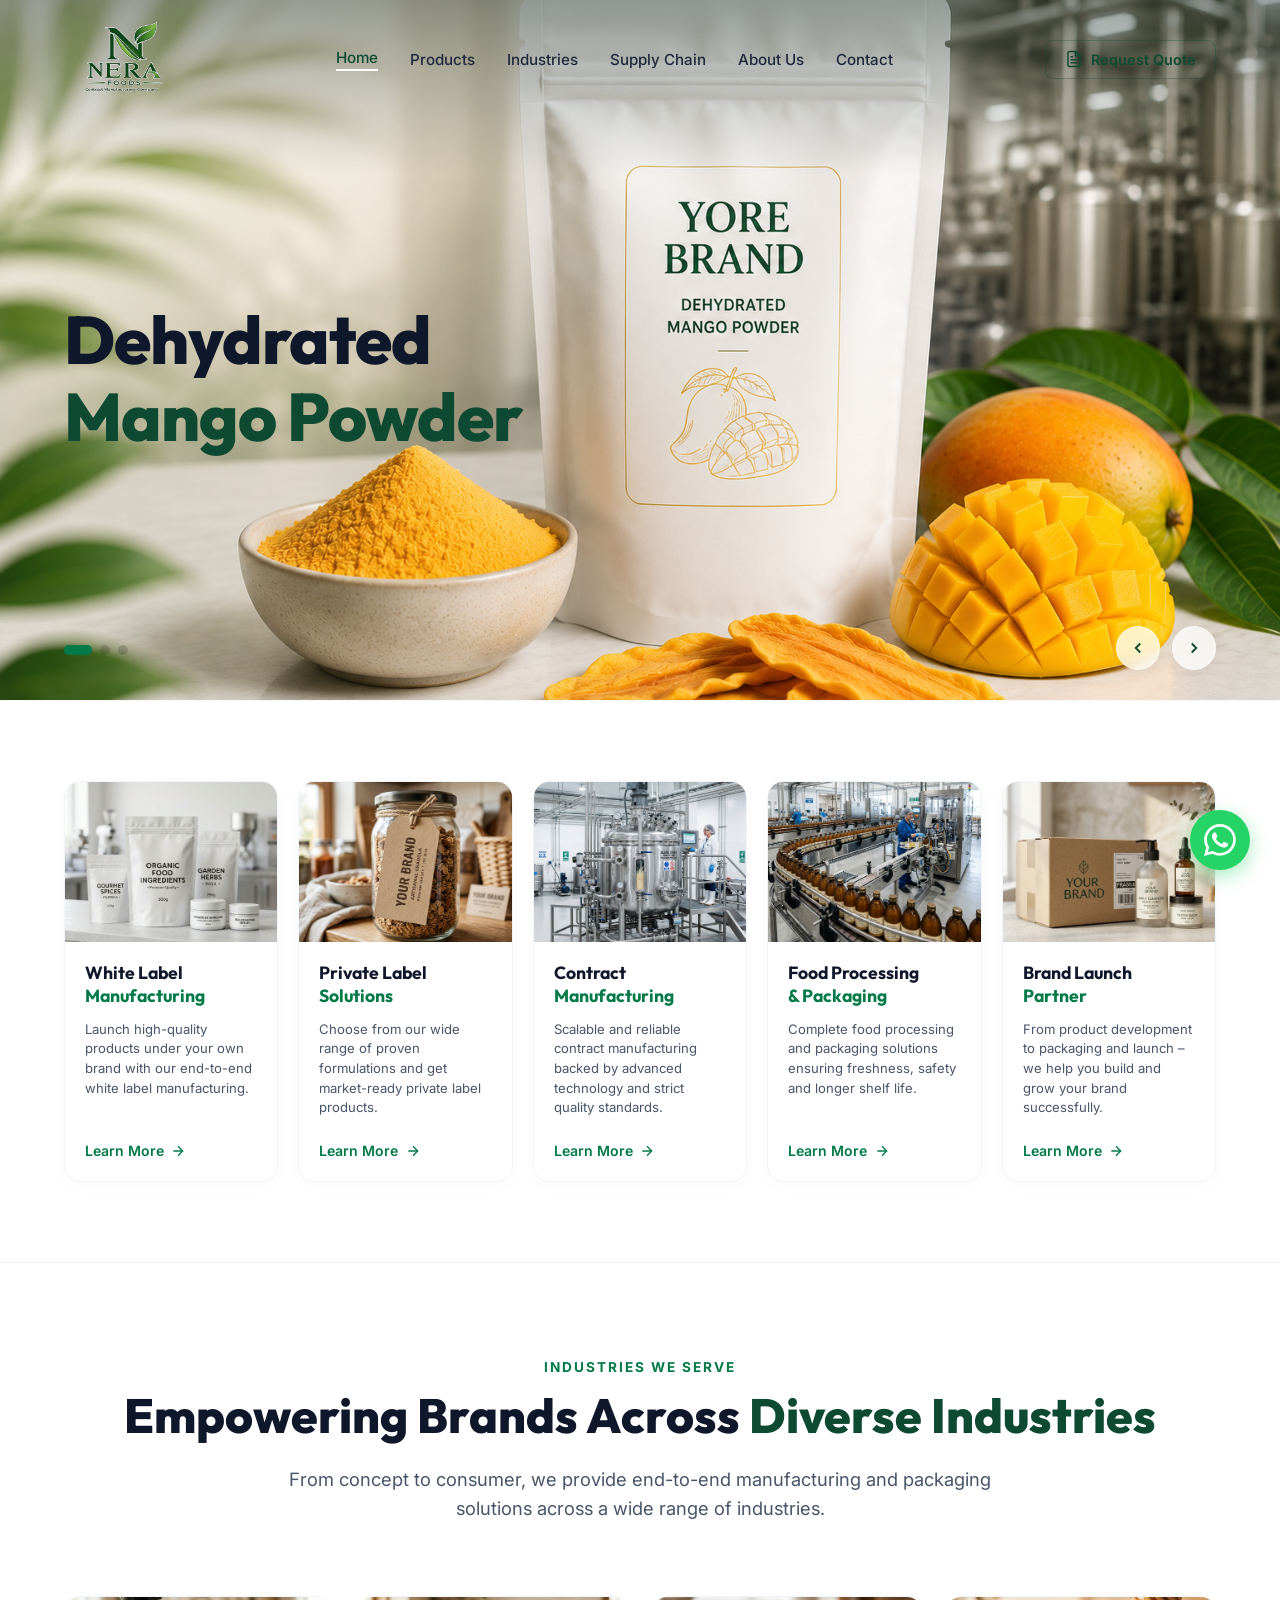
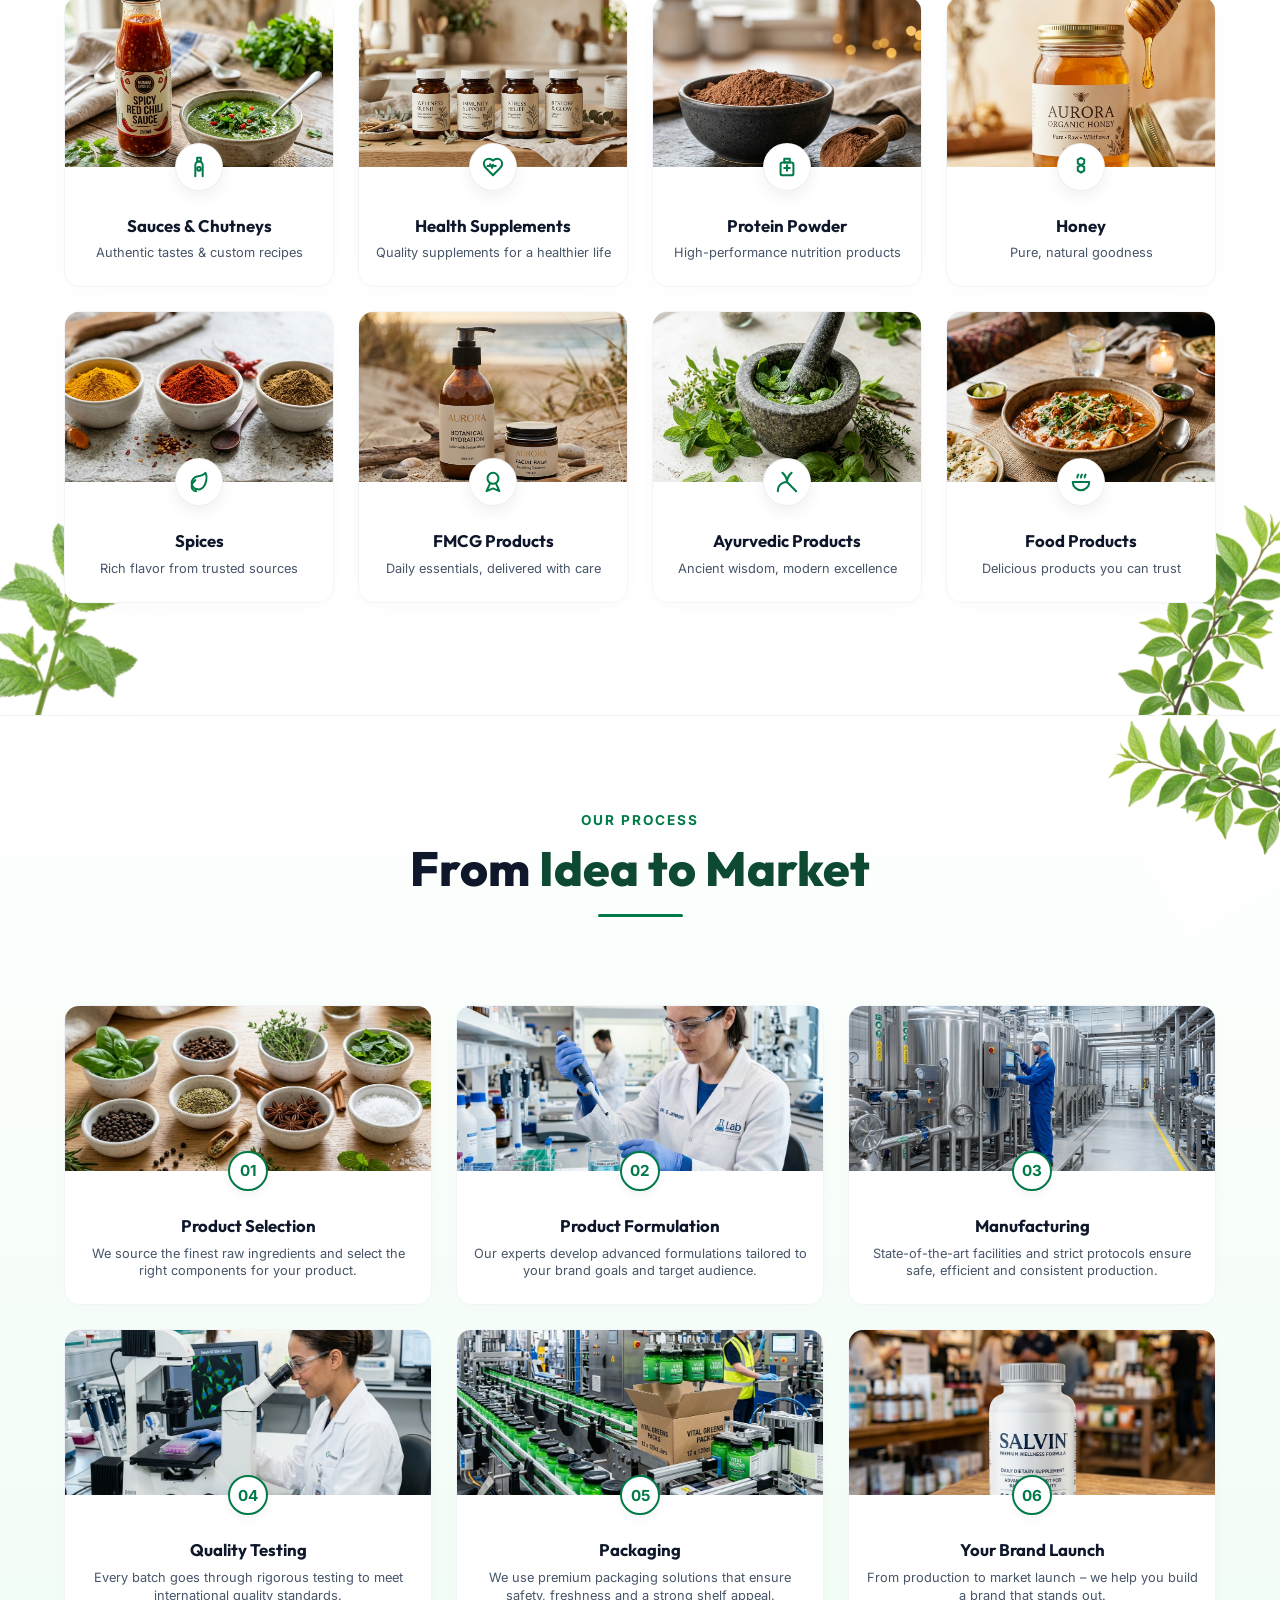
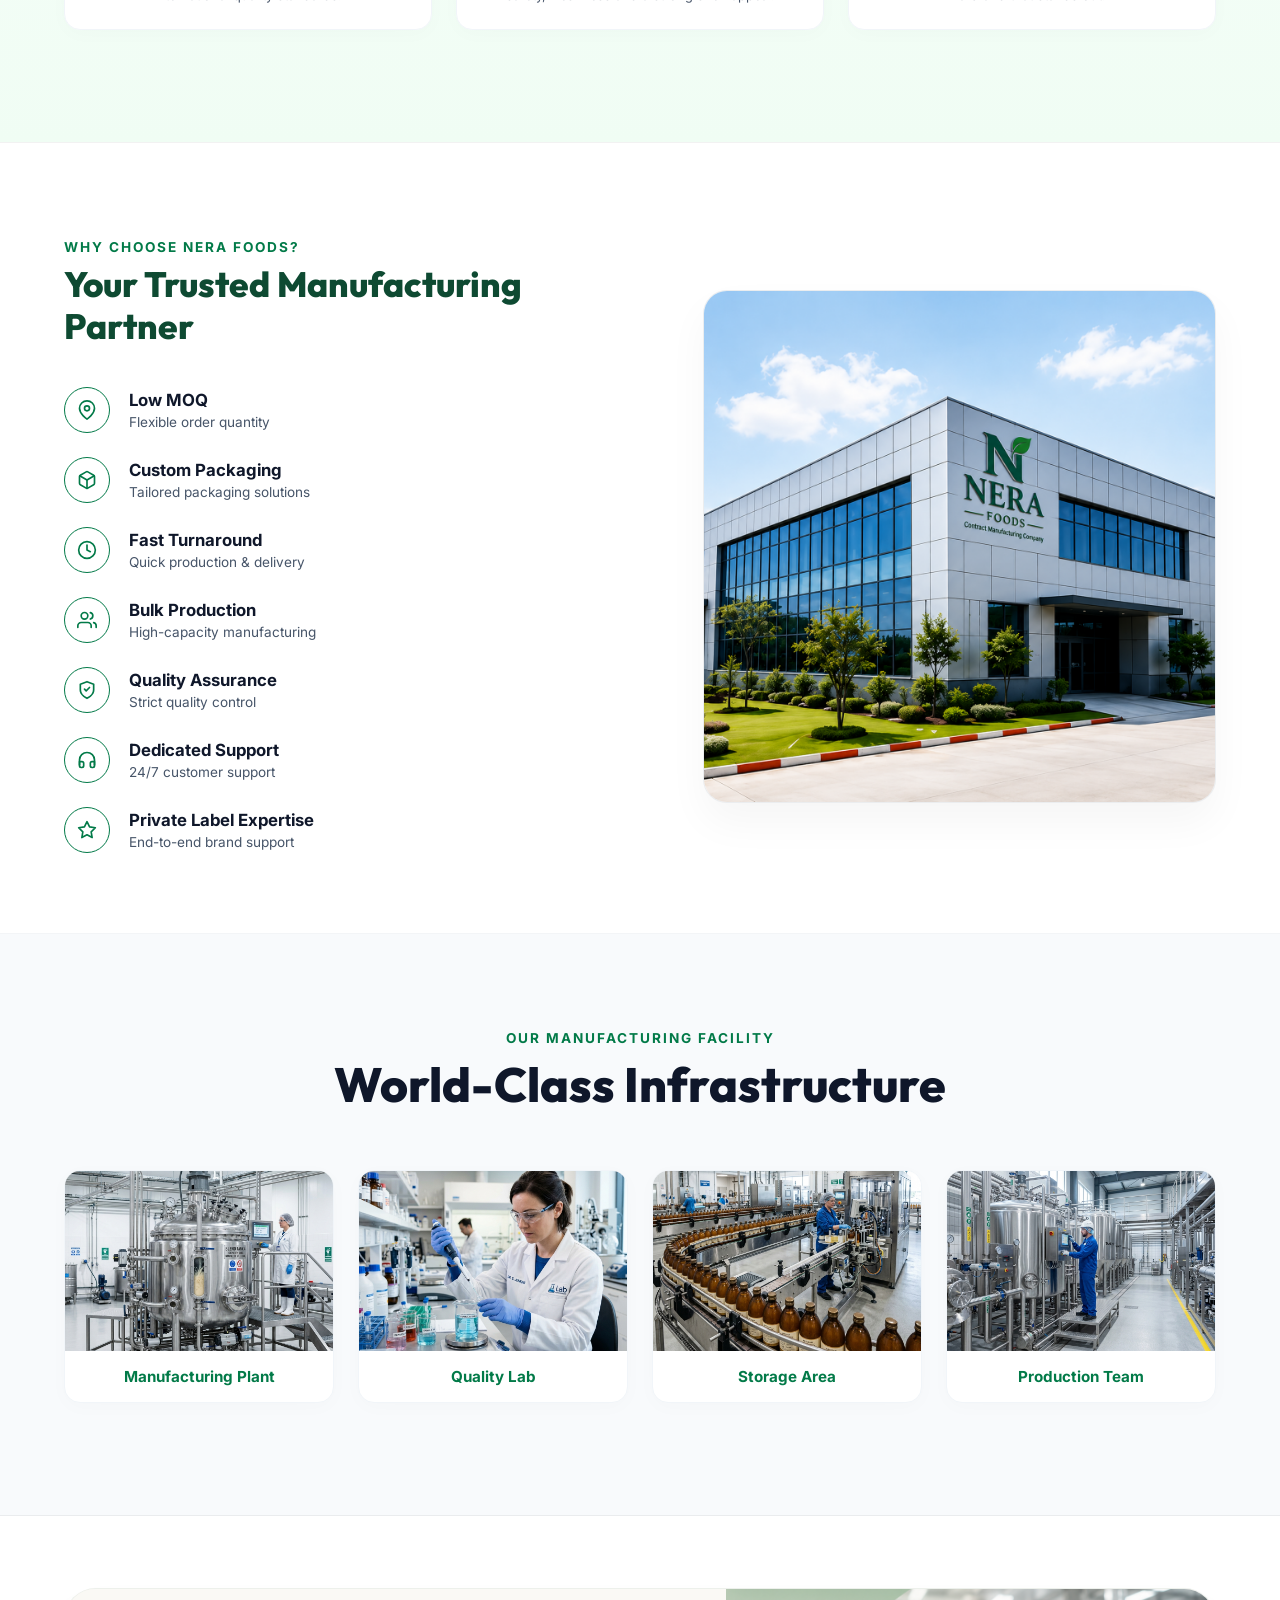
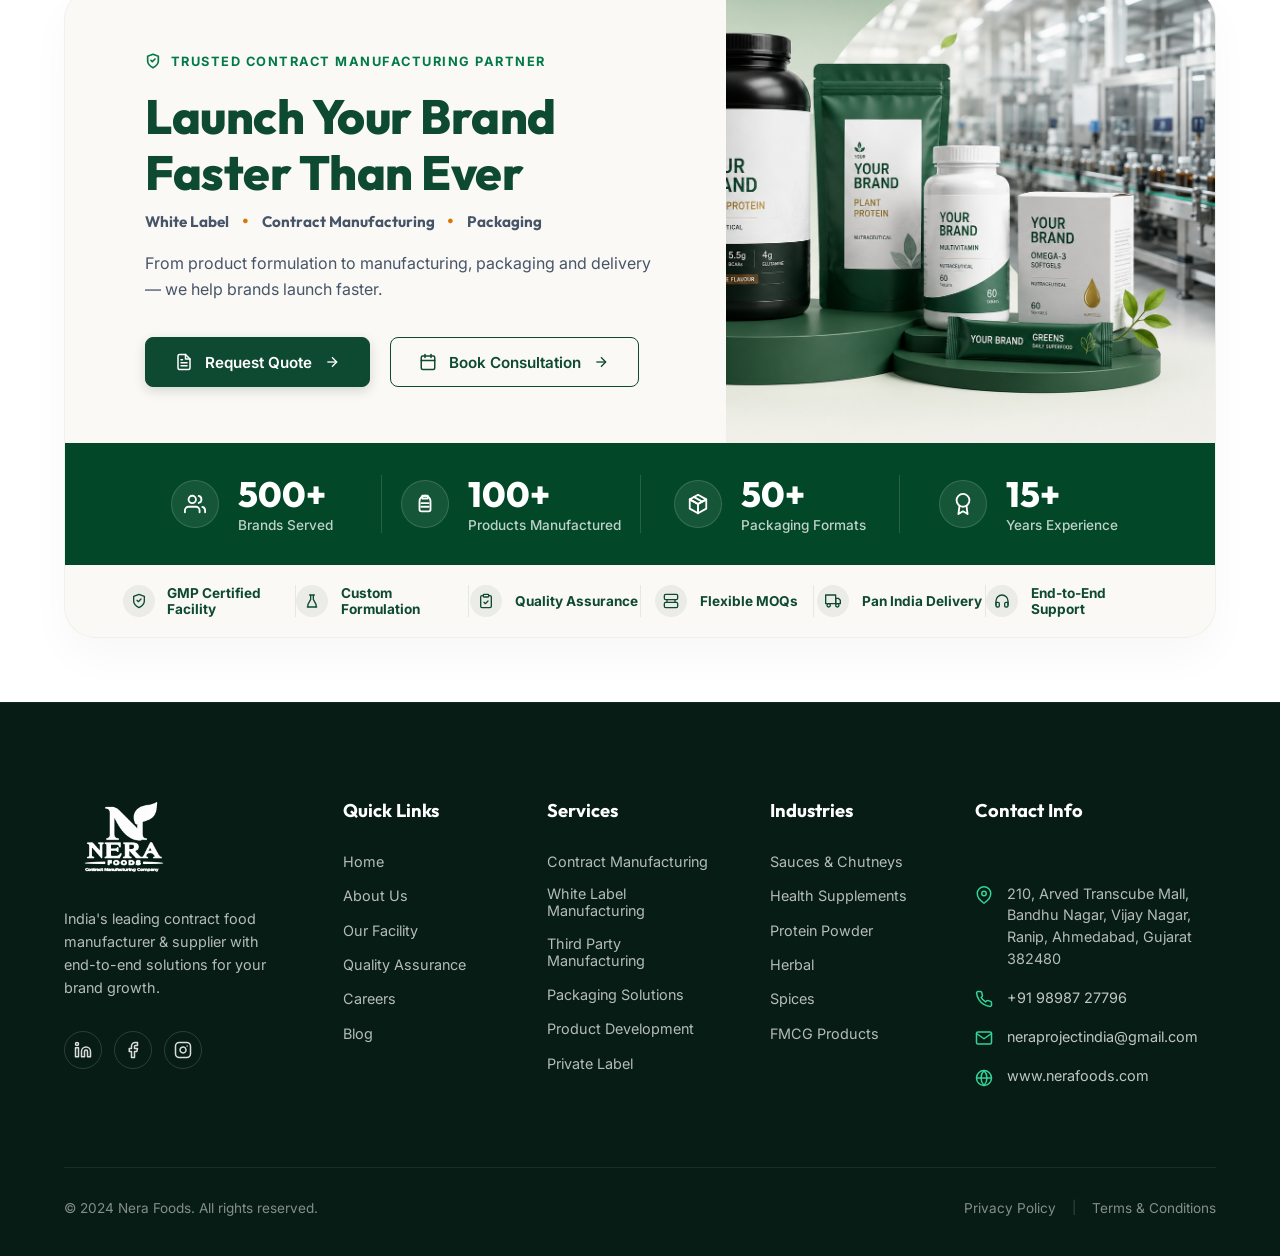
==== commit e8568f8b: "aa" ====
--- a/index.html
+++ b/index.html
@@ -4,9 +4,9 @@
 <head>
     <meta charset="UTF-8">
     <meta name="viewport" content="width=device-width, initial-scale=1.0">
-    <title>Salvin India - Build Your Food Brand | Contract Packaging & White Label</title>
+    <title>Nera Foods - Build Your Food Brand | Contract Packaging & White Label</title>
     <meta name="description"
-        content="Salvin India helps you build your food brand with end-to-end white label food manufacturing, packaging, and product development services.">
+        content="Nera Foods helps you build your food brand with end-to-end white label food manufacturing, packaging, and product development services.">
     <link rel="stylesheet" href="style.css">
     <link rel="preconnect" href="https://fonts.googleapis.com">
     <link rel="preconnect" href="https://fonts.gstatic.com" crossorigin>
@@ -22,7 +22,7 @@
     <!-- Header Section -->
     <header class="header">
         <div class="logo">
-            <img src="Image/logo.png" alt="Salvin India Logo" class="logo-img">
+            <img src="Image/logo.png" alt="Nera Foods Logo" class="logo-img">
         </div>
 
         <nav class="nav-menu">
@@ -35,7 +35,7 @@
         </nav>
 
         <div class="header-actions">
-            <a href="https://wa.me/919898727796?text=Hi%20Salvin%20India%2C%20I%20would%20like%20to%20request%20a%20quotation%20for%20food%20manufacturing%20and%20packaging%20services."
+            <a href="https://wa.me/919898727796?text=Hi%20Nera%20Foods%2C%20I%20would%20like%20to%20request%20a%20quotation%20for%20food%20manufacturing%20and%20packaging%20services."
                 class="btn btn-outline" target="_blank" rel="noopener noreferrer">
                 <svg class="btn-icon" viewBox="0 0 24 24" fill="none" stroke="currentColor" stroke-width="2"
                     stroke-linecap="round" stroke-linejoin="round">
@@ -64,71 +64,10 @@
             <div class="hero-container">
                 <!-- Left Content Column -->
                 <div class="hero-content">
-                    <div class="badge-trusted">
-                        <span class="badge-star">★</span>
-                        <span>WHITE LABEL & CONTRACT MANUFACTURING</span>
-                    </div>
                     <h1 class="hero-title">
                         Dehydrated <br>
-                        <span class="text-gradient">Mango Powder</span> <br>
-                        In Your Brand
+                        <span class="text-gradient">Mango Powder</span>
                     </h1>
-
-                    <p class="hero-subtitle">
-                        Premium quality mango powder made from carefully selected mangoes using advanced dehydration technology.
-                    </p>
-
-                    <!-- Small Trust Badges -->
-                    <div class="trust-badges">
-                        <div class="badge-item">
-                            <div class="badge-icon-wrapper">
-                                <svg class="badge-icon" viewBox="0 0 24 24" fill="none" stroke="currentColor" stroke-width="2">
-                                    <path d="M12 22s8-4 8-10V5l-8-3-8 3v7c0 6 8 10 8 10z" />
-                                </svg>
-                            </div>
-                            <div class="badge-text">
-                                <strong>Premium</strong>
-                                <span>Quality</span>
-                            </div>
-                        </div>
-                        <div class="badge-item">
-                            <div class="badge-icon-wrapper">
-                                <svg class="badge-icon" viewBox="0 0 24 24" fill="none" stroke="currentColor" stroke-width="2">
-                                    <circle cx="12" cy="12" r="10" />
-                                    <path d="M12 8v4l3 3" />
-                                </svg>
-                            </div>
-                            <div class="badge-text">
-                                <strong>Custom</strong>
-                                <span>Formulation</span>
-                            </div>
-                        </div>
-                        <div class="badge-item">
-                            <div class="badge-icon-wrapper">
-                                <svg class="badge-icon" viewBox="0 0 24 24" fill="none" stroke="currentColor" stroke-width="2">
-                                    <path d="M20.59 13.41l-7.17 7.17a2 2 0 0 1-2.83 0L2 12V2h10l8.59 8.59a2 2 0 0 1 0 2.82z" />
-                                    <line x1="7" y1="7" x2="7.01" y2="7" />
-                                </svg>
-                            </div>
-                            <div class="badge-text">
-                                <strong>Private Label</strong>
-                                <span>Solutions</span>
-                            </div>
-                        </div>
-                        <div class="badge-item">
-                            <div class="badge-icon-wrapper">
-                                <svg class="badge-icon" viewBox="0 0 24 24" fill="none" stroke="currentColor" stroke-width="2">
-                                    <polygon points="3 6 9 3 15 6 21 3 21 18 15 21 9 18 3 21" />
-                                    <line x1="9" y1="3" x2="9" y2="18" />
-                                    <line x1="15" y1="6" x2="15" y2="21" />
-                                </svg>
-                            </div>
-                            <div class="badge-text">
-                                <strong>Low MOQ &</strong>
-                                <span>Bulk Supply</span>
-                            </div>
-                        </div>
-                    </div>
                 </div>
 
                 <!-- Right Visual Spacer Column -->
@@ -141,73 +80,10 @@
             <div class="hero-container">
                 <!-- Left Content Column -->
                 <div class="hero-content">
-                    <div class="badge-trusted">
-                        <span class="badge-star">★</span>
-                        <span>WHITE LABEL & CONTRACT MANUFACTURING</span>
-                    </div>
                     <h1 class="hero-title">
                         Premium <br>
-                        <span class="text-gradient">Honey</span> <br>
-                        In Your Brand
+                        <span class="text-gradient">Honey</span>
                     </h1>
-
-                    <p class="hero-subtitle">
-                        Launch your own honey brand with premium quality processing, private label manufacturing, custom packaging, and bulk supply solutions.
-                    </p>
-
-                    <!-- Small Trust Badges -->
-                    <div class="trust-badges">
-                        <div class="badge-item">
-                            <div class="badge-icon-wrapper">
-                                <svg class="badge-icon" viewBox="0 0 24 24" fill="none" stroke="currentColor" stroke-width="2">
-                                    <path d="M20.59 13.41l-7.17 7.17a2 2 0 0 1-2.83 0L2 12V2h10l8.59 8.59a2 2 0 0 1 0 2.82z" />
-                                    <line x1="7" y1="7" x2="7.01" y2="7" />
-                                </svg>
-                            </div>
-                            <div class="badge-text">
-                                <strong>Private Label</strong>
-                                <span>Solutions</span>
-                            </div>
-                        </div>
-                        <div class="badge-item">
-                            <div class="badge-icon-wrapper">
-                                <svg class="badge-icon" viewBox="0 0 24 24" fill="none" stroke="currentColor" stroke-width="2">
-                                    <path d="M22 21H2V3l7 4v3l7-4v3l6-3v18z" />
-                                    <path d="M17 21v-4a2 2 0 0 0-2-2h-2a2 2 0 0 0-2 2v4" />
-                                </svg>
-                            </div>
-                            <div class="badge-text">
-                                <strong>Contract</strong>
-                                <span>Manufacturing</span>
-                            </div>
-                        </div>
-                        <div class="badge-item">
-                            <div class="badge-icon-wrapper">
-                                <svg class="badge-icon" viewBox="0 0 24 24" fill="none" stroke="currentColor" stroke-width="2">
-                                    <polyline points="21 8 21 21 3 21 3 8" />
-                                    <rect x="1" y="3" width="22" height="5" />
-                                    <line x1="10" y1="12" x2="14" y2="12" />
-                                </svg>
-                            </div>
-                            <div class="badge-text">
-                                <strong>Custom</strong>
-                                <span>Packaging</span>
-                            </div>
-                        </div>
-                        <div class="badge-item">
-                            <div class="badge-icon-wrapper">
-                                <svg class="badge-icon" viewBox="0 0 24 24" fill="none" stroke="currentColor" stroke-width="2">
-                                    <circle cx="12" cy="12" r="10" />
-                                    <line x1="2" y1="12" x2="22" y2="12" />
-                                    <path d="M12 2a15.3 15.3 0 0 1 4 10 15.3 15.3 0 0 1-4 10 15.3 15.3 0 0 1-4-10 15.3 15.3 0 0 1 4-10z" />
-                                </svg>
-                            </div>
-                            <div class="badge-text">
-                                <strong>Export</strong>
-                                <span>Ready</span>
-                            </div>
-                        </div>
-                    </div>
                 </div>
 
                 <!-- Right Visual Spacer Column -->
@@ -215,165 +91,15 @@
             </div>
         </div>
 
-        <!-- Slide 3: Original Hero -->
-        <div class="hero-slide" data-bg="Image/home_background.png">
-            <!-- Visual Wrapper now spans the entire hero container for absolute positioning consistency -->
-            <div class="visual-wrapper">
-                <!-- Glassmorphic Floating Machine Labels -->
-                <div class="hotspot-badge label-pouch floating" style="--delay: 0s; --top: 18%; --left: 47%;">
-                    <div class="badge-content">
-                        <div class="hotspot-icon-box">
-                            <svg viewBox="0 0 24 24" fill="none" stroke="currentColor" stroke-width="2"
-                                stroke-linecap="round" stroke-linejoin="round">
-                                <path d="M5 21h14M5 12h14M7 3h10v9H7zM10 12v9M14 12v9" />
-                            </svg>
-                        </div>
-                        <div class="hotspot-text">
-                            <span class="label-top">Automatic Pouch</span>
-                            <span class="label-bottom">Filling Machine</span>
-                        </div>
-                    </div>
-                </div>
-
-                <div class="hotspot-badge label-bottle floating" style="--delay: 1.5s; --top: 30%; --left: 46%;">
-                    <div class="badge-content">
-                        <div class="hotspot-icon-box">
-                            <svg viewBox="0 0 24 24" fill="none" stroke="currentColor" stroke-width="2"
-                                stroke-linecap="round" stroke-linejoin="round">
-                                <path d="M12 2v6M9 8h6v12a2 2 0 0 1-2 2H11a2 2 0 0 1-2-2V8z" />
-                            </svg>
-                        </div>
-                        <div class="hotspot-text">
-                            <span class="label-top">High-Speed</span>
-                            <span class="label-bottom">Bottle Filling</span>
-                        </div>
-                    </div>
-                </div>
-
-                <div class="hotspot-badge label-weighing floating" style="--delay: 0.8s; --top: 20%; --left: 84%;">
-                    <div class="badge-content">
-                        <div class="hotspot-icon-box">
-                            <svg viewBox="0 0 24 24" fill="none" stroke="currentColor" stroke-width="2"
-                                stroke-linecap="round" stroke-linejoin="round">
-                                <path
-                                    d="M16 16v1a2 2 0 0 1-2 2H10a2 2 0 0 1-2-2v-1M12 3v13M3 7h18M6 7l-2 5h4l-2-5M18 7l-2 5h4l-2-5" />
-                            </svg>
-                        </div>
-                        <div class="hotspot-text">
-                            <span class="label-top">Precision</span>
-                            <span class="label-bottom">Weighing System</span>
-                        </div>
-                    </div>
-                </div>
-
-                <div class="hotspot-badge label-coding floating" style="--delay: 2.2s; --top: 37%; --left: 86%;">
-                    <div class="badge-content">
-                        <div class="hotspot-icon-box">
-                            <svg viewBox="0 0 24 24" fill="none" stroke="currentColor" stroke-width="2"
-                                stroke-linecap="round" stroke-linejoin="round">
-                                <path d="M20.59 13.41l-7.17 7.17a2 2 0 0 1-2.83 0L2 12V2h10l8.59 8.59a2 2 0 0 1 0 2.82z" />
-                                <line x1="7" y1="7" x2="7.01" y2="7" />
-                            </svg>
-                        </div>
-                        <div class="hotspot-text">
-                            <span class="label-top">Labeling</span>
-                            <span class="label-bottom">& Coding</span>
-                        </div>
-                    </div>
-                </div>
-
-                <div class="hotspot-badge label-wrapping floating" style="--delay: 1.2s; --top: 54%; --left: 84%;">
-                    <div class="badge-content">
-                        <div class="hotspot-icon-box">
-                            <svg viewBox="0 0 24 24" fill="none" stroke="currentColor" stroke-width="2"
-                                stroke-linecap="round" stroke-linejoin="round">
-                                <path
-                                    d="M21 16V8a2 2 0 0 0-1-1.73l-7-4a2 2 0 0 0-2 0l-7 4A2 2 0 0 0 3 8v8a2 2 0 0 0 1 1.73l7 4a2 2 0 0 0 2 0l7-4A2 2 0 0 0 21 16z" />
-                                <polyline points="3.27 6.96 12 12.01 20.73 6.96" />
-                                <line x1="12" y1="22.08" x2="12" y2="12" />
-                            </svg>
-                        </div>
-                        <div class="hotspot-text">
-                            <span class="label-top">Shrink Wrapping</span>
-                            <span class="label-bottom">& Cartoning</span>
-                        </div>
-                    </div>
-                </div>
-            </div>
-
+        <!-- Slide 3: Premium Protein Powder -->
+        <div class="hero-slide" data-bg="Image/protine_powder.png">
             <div class="hero-container">
                 <!-- Left Content Column -->
                 <div class="hero-content">
-                    <div class="badge-trusted">
-                        <span class="badge-star">★</span>
-                        <span>India's Trusted White Label Food Manufacturing Partner</span>
-                    </div>
                     <h1 class="hero-title">
-                        Build Your <br>
-                        <span class="text-gradient">Food Brand</span> <br>
-                        with <span class="text-highlight">Salvin India</span>
+                        Premium <br>
+                        <span class="text-gradient">Protein Powder</span>
                     </h1>
-
-                    <p class="hero-subtitle">
-                        End-to-End White Label Food Manufacturing, Packaging & Product Development
-                    </p>
-
-                    <!-- Small Trust Badges -->
-                    <div class="trust-badges">
-                        <div class="badge-item">
-                            <div class="badge-icon-wrapper">
-                                <svg class="badge-icon" viewBox="0 0 24 24" fill="none" stroke="currentColor"
-                                    stroke-width="2">
-                                    <path d="M12 22s8-4 8-10V5l-8-3-8 3v7c0 6 8 10 8 10z" />
-                                </svg>
-                            </div>
-                            <div class="badge-text">
-                                <strong>GMP</strong>
-                                <span>Certified</span>
-                            </div>
-                        </div>
-                        <div class="badge-item">
-                            <div class="badge-icon-wrapper">
-                                <svg class="badge-icon" viewBox="0 0 24 24" fill="none" stroke="currentColor"
-                                    stroke-width="2">
-                                    <circle cx="12" cy="12" r="10" />
-                                    <path d="M12 8v4l3 3" />
-                                </svg>
-                            </div>
-                            <div class="badge-text">
-                                <strong>FSSAI</strong>
-                                <span>Compliant</span>
-                            </div>
-                        </div>
-                        <div class="badge-item">
-                            <div class="badge-icon-wrapper">
-                                <svg class="badge-icon" viewBox="0 0 24 24" fill="none" stroke="currentColor"
-                                    stroke-width="2">
-                                    <path
-                                        d="M20.59 13.41l-7.17 7.17a2 2 0 0 1-2.83 0L2 12V2h10l8.59 8.59a2 2 0 0 1 0 2.82z" />
-                                    <line x1="7" y1="7" x2="7.01" y2="7" />
-                                </svg>
-                            </div>
-                            <div class="badge-text">
-                                <strong>Flexible</strong>
-                                <span>MOQ</span>
-                            </div>
-                        </div>
-                        <div class="badge-item">
-                            <div class="badge-icon-wrapper">
-                                <svg class="badge-icon" viewBox="0 0 24 24" fill="none" stroke="currentColor"
-                                    stroke-width="2">
-                                    <polygon points="3 6 9 3 15 6 21 3 21 18 15 21 9 18 3 21" />
-                                    <line x1="9" y1="3" x2="9" y2="18" />
-                                    <line x1="15" y1="6" x2="15" y2="21" />
-                                </svg>
-                            </div>
-                            <div class="badge-text">
-                                <strong>Pan India</strong>
-                                <span>Supply</span>
-                            </div>
-                        </div>
-                    </div>
                 </div>
 
                 <!-- Right Visual Spacer Column -->
@@ -384,10 +110,14 @@
         <!-- Slider Navigation Controls -->
         <div class="slider-controls">
             <button class="slider-nav prev-slide" aria-label="Previous Slide">
-                <svg viewBox="0 0 24 24" fill="none" stroke="currentColor" stroke-width="2.5"><polyline points="15 18 9 12 15 6"/></svg>
+                <svg viewBox="0 0 24 24" fill="none" stroke="currentColor" stroke-width="2.5">
+                    <polyline points="15 18 9 12 15 6" />
+                </svg>
             </button>
             <button class="slider-nav next-slide" aria-label="Next Slide">
-                <svg viewBox="0 0 24 24" fill="none" stroke="currentColor" stroke-width="2.5"><polyline points="9 18 15 12 9 6"/></svg>
+                <svg viewBox="0 0 24 24" fill="none" stroke="currentColor" stroke-width="2.5">
+                    <polyline points="9 18 15 12 9 6" />
+                </svg>
             </button>
         </div>
         <div class="slider-indicators">
@@ -409,7 +139,7 @@
                     <h3 class="card-details-title">White Label <span class="text-green">Manufacturing</span></h3>
                     <p class="card-details-desc">Launch high-quality products under your own brand with our end-to-end
                         white label manufacturing.</p>
-                    <a href="https://wa.me/919898727796?text=Hi%20Salvin%20India%2C%20I%20want%20to%20learn%20more%20about%20your%20White%20Label%20Manufacturing%20services."
+                    <a href="https://wa.me/919898727796?text=Hi%20Nera%20Foods%2C%20I%20want%20to%20learn%20more%20about%20your%20White%20Label%20Manufacturing%20services."
                         class="card-details-link" target="_blank" rel="noopener noreferrer">Learn More <svg
                             class="arrow-icon" viewBox="0 0 24 24" fill="none" stroke="currentColor" stroke-width="2">
                             <line x1="5" y1="12" x2="19" y2="12" />
@@ -426,7 +156,7 @@
                     <h3 class="card-details-title">Private Label <span class="text-green">Solutions</span></h3>
                     <p class="card-details-desc">Choose from our wide range of proven formulations and get market-ready
                         private label products.</p>
-                    <a href="https://wa.me/919898727796?text=Hi%20Salvin%20India%2C%20I%20want%20to%20learn%20more%20about%20your%20Private%20Label%20Solutions."
+                    <a href="https://wa.me/919898727796?text=Hi%20Nera%20Foods%2C%20I%20want%20to%20learn%20more%20about%20your%20Private%20Label%20Solutions."
                         class="card-details-link" target="_blank" rel="noopener noreferrer">Learn More <svg
                             class="arrow-icon" viewBox="0 0 24 24" fill="none" stroke="currentColor" stroke-width="2">
                             <line x1="5" y1="12" x2="19" y2="12" />
@@ -443,7 +173,7 @@
                     <h3 class="card-details-title">Contract <span class="text-green">Manufacturing</span></h3>
                     <p class="card-details-desc">Scalable and reliable contract manufacturing backed by advanced
                         technology and strict quality standards.</p>
-                    <a href="https://wa.me/919898727796?text=Hi%20Salvin%20India%2C%20I%20want%20to%20learn%20more%20about%20your%20Contract%20Manufacturing%20services."
+                    <a href="https://wa.me/919898727796?text=Hi%20Nera%20Foods%2C%20I%20want%20to%20learn%20more%20about%20your%20Contract%20Manufacturing%20services."
                         class="card-details-link" target="_blank" rel="noopener noreferrer">Learn More <svg
                             class="arrow-icon" viewBox="0 0 24 24" fill="none" stroke="currentColor" stroke-width="2">
                             <line x1="5" y1="12" x2="19" y2="12" />
@@ -460,7 +190,7 @@
                     <h3 class="card-details-title">Food Processing <span class="text-green">& Packaging</span></h3>
                     <p class="card-details-desc">Complete food processing and packaging solutions ensuring freshness,
                         safety and longer shelf life.</p>
-                    <a href="https://wa.me/919898727796?text=Hi%20Salvin%20India%2C%20I%20want%20to%20learn%20more%20about%20your%20Food%20Processing%20%26%20Packaging%20services."
+                    <a href="https://wa.me/919898727796?text=Hi%20Nera%20Foods%2C%20I%20want%20to%20learn%20more%20about%20your%20Food%20Processing%20%26%20Packaging%20services."
                         class="card-details-link" target="_blank" rel="noopener noreferrer">Learn More <svg
                             class="arrow-icon" viewBox="0 0 24 24" fill="none" stroke="currentColor" stroke-width="2">
                             <line x1="5" y1="12" x2="19" y2="12" />
@@ -477,7 +207,7 @@
                     <h3 class="card-details-title">Brand Launch <span class="text-green">Partner</span></h3>
                     <p class="card-details-desc">From product development to packaging and launch – we help you build
                         and grow your brand successfully.</p>
-                    <a href="https://wa.me/919898727796?text=Hi%20Salvin%20India%2C%20I%20want%20to%20learn%20more%20about%20your%20Brand%20Launch%20Partner%20services."
+                    <a href="https://wa.me/919898727796?text=Hi%20Nera%20Foods%2C%20I%20want%20to%20learn%20more%20about%20your%20Brand%20Launch%20Partner%20services."
                         class="card-details-link" target="_blank" rel="noopener noreferrer">Learn More <svg
                             class="arrow-icon" viewBox="0 0 24 24" fill="none" stroke="currentColor" stroke-width="2">
                             <line x1="5" y1="12" x2="19" y2="12" />
@@ -834,7 +564,7 @@
         <div class="why-choose-container">
             <!-- Left Column: Value Props -->
             <div class="why-choose-content">
-                <span class="why-choose-tagline uppercase-tag">WHY CHOOSE SALVIN INDIA?</span>
+                <span class="why-choose-tagline uppercase-tag">WHY CHOOSE NERA FOODS?</span>
                 <h2 class="why-choose-title">Your Trusted Manufacturing Partner</h2>
                 <div class="feature-list">
                     <!-- Item 1 -->
@@ -944,7 +674,7 @@
 
             <!-- Right Column: Image -->
             <div class="why-choose-image-box">
-                <img src="Image/salvin_factory.png" alt="Salvin India Factory Infrastructure" class="why-choose-img">
+                <img src="Image/salvin_factory.png" alt="Nera Foods Factory Infrastructure" class="why-choose-img">
             </div>
         </div>
     </section>
@@ -1021,7 +751,7 @@
                             help brands launch faster.</p>
 
                         <div class="cta-buttons">
-                            <a href="https://wa.me/919898727796?text=Hi%20Salvin%20India%2C%20I%20would%20like%20to%20request%20a%20quotation%20for%20food%20manufacturing%20and%20packaging%20services."
+                            <a href="https://wa.me/919898727796?text=Hi%20Nera%20Foods%2C%20I%20would%20like%20to%20request%20a%20quotation%20for%20food%20manufacturing%20and%20packaging%20services."
                                 class="btn-cta-green" target="_blank" rel="noopener noreferrer">
                                 <svg class="btn-icon" viewBox="0 0 24 24" fill="none" stroke="currentColor"
                                     stroke-width="2" stroke-linecap="round" stroke-linejoin="round">
@@ -1038,7 +768,7 @@
                                     <polyline points="12 5 19 12 12 19"></polyline>
                                 </svg>
                             </a>
-                            <a href="https://wa.me/919898727796?text=Hi%20Salvin%20India%2C%20I%20would%20like%20to%20book%20a%20consultation%20to%20discuss%20my%20food%20brand."
+                            <a href="https://wa.me/919898727796?text=Hi%20Nera%20Foods%2C%20I%20would%20like%20to%20book%20a%20consultation%20to%20discuss%20my%20food%20brand."
                                 class="btn-cta-outline" target="_blank" rel="noopener noreferrer">
                                 <svg class="btn-icon" viewBox="0 0 24 24" fill="none" stroke="currentColor"
                                     stroke-width="2" stroke-linecap="round" stroke-linejoin="round">
@@ -1209,7 +939,7 @@
                 <!-- Column 1: Brand Info -->
                 <div class="footer-column brand-info-col">
                     <div class="footer-logo">
-                        <img src="Image/logo.png" alt="Salvin India Logo" class="footer-logo-img">
+                        <img src="Image/logo.png" alt="Nera Foods Logo" class="footer-logo-img">
                     </div>
                     <p class="brand-description">India's leading contract food manufacturer & supplier with end-to-end
                         solutions for your brand growth.</p>
@@ -1319,15 +1049,15 @@
                                 <path
                                     d="M12 2a15.3 15.3 0 0 1 4 10 15.3 15.3 0 0 1-4 10 15.3 15.3 0 0 1-4-10 15.3 15.3 0 0 1 4-10z" />
                             </svg>
-                            <a href="https://www.salvinindia.com" target="_blank"
-                                rel="noopener noreferrer">www.salvinindia.com</a>
+                            <a href="https://www.nerafoods.com" target="_blank"
+                                rel="noopener noreferrer">www.nerafoods.com</a>
                         </li>
                     </ul>
                 </div>
             </div>
 
             <div class="footer-bottom">
-                <p class="copyright">© 2024 Salvin India. All rights reserved.</p>
+                <p class="copyright">© 2024 Nera Foods. All rights reserved.</p>
                 <div class="footer-bottom-links">
                     <a href="#">Privacy Policy</a>
                     <span class="separator">|</span>
@@ -1338,10 +1068,11 @@
     </footer>
 
     <!-- WhatsApp Floating Widget -->
-    <a href="https://wa.me/919898727796?text=Hi%20Salvin%20India%2C%20I%20have%20an%20inquiry%20about%20your%20food%20manufacturing%20and%20packaging%20services."
+    <a href="https://wa.me/919898727796?text=Hi%20Nera%20Foods%2C%20I%20have%20an%20inquiry%20about%20your%20food%20manufacturing%20and%20packaging%20services."
         class="whatsapp-float" target="_blank" rel="noopener noreferrer" aria-label="Chat on WhatsApp">
         <svg viewBox="0 0 16 16" fill="currentColor">
-            <path d="M13.601 2.326A7.85 7.85 0 0 0 7.994 0C3.627 0 .068 3.558.064 7.926c0 1.399.366 2.76 1.057 3.965L0 16l4.204-1.102a7.9 7.9 0 0 0 3.79.965h.004c4.368 0 7.926-3.558 7.93-7.93A7.9 7.9 0 0 0 13.6 2.326zM7.994 14.521a6.6 6.6 0 0 1-3.356-.92l-.24-.144-2.494.654.666-2.433-.156-.251a6.56 6.56 0 0 1-1.007-3.505c0-3.626 2.957-6.584 6.591-6.584a6.56 6.56 0 0 1 4.66 1.931 6.56 6.56 0 0 1 1.928 4.66c-.004 3.639-2.961 6.592-6.592 6.592m3.615-4.934c-.197-.099-1.17-.578-1.353-.646-.182-.065-.315-.099-.445.099-.133.197-.513.646-.627.775-.114.133-.232.148-.43.05-.197-.1-.836-.308-1.592-.985-.59-.525-.985-1.175-1.103-1.372-.114-.198-.011-.304.088-.403.087-.088.197-.232.296-.346.1-.114.133-.198.198-.33.065-.134.034-.248-.015-.347-.05-.099-.445-1.076-.612-1.47-.16-.389-.323-.335-.445-.34-.114-.007-.247-.007-.38-.007a.73.73 0 0 0-.529.247c-.182.198-.691.677-.691 1.654s.71 1.916.81 2.049c.098.133 1.394 2.132 3.383 2.992.47.205.84.326 1.129.418.475.152.904.129 1.246.08.38-.058 1.171-.48 1.338-.943.164-.464.164-.86.114-.943-.049-.084-.182-.133-.38-.232"/>
+            <path
+                d="M13.601 2.326A7.85 7.85 0 0 0 7.994 0C3.627 0 .068 3.558.064 7.926c0 1.399.366 2.76 1.057 3.965L0 16l4.204-1.102a7.9 7.9 0 0 0 3.79.965h.004c4.368 0 7.926-3.558 7.93-7.93A7.9 7.9 0 0 0 13.6 2.326zM7.994 14.521a6.6 6.6 0 0 1-3.356-.92l-.24-.144-2.494.654.666-2.433-.156-.251a6.56 6.56 0 0 1-1.007-3.505c0-3.626 2.957-6.584 6.591-6.584a6.56 6.56 0 0 1 4.66 1.931 6.56 6.56 0 0 1 1.928 4.66c-.004 3.639-2.961 6.592-6.592 6.592m3.615-4.934c-.197-.099-1.17-.578-1.353-.646-.182-.065-.315-.099-.445.099-.133.197-.513.646-.627.775-.114.133-.232.148-.43.05-.197-.1-.836-.308-1.592-.985-.59-.525-.985-1.175-1.103-1.372-.114-.198-.011-.304.088-.403.087-.088.197-.232.296-.346.1-.114.133-.198.198-.33.065-.134.034-.248-.015-.347-.05-.099-.445-1.076-.612-1.47-.16-.389-.323-.335-.445-.34-.114-.007-.247-.007-.38-.007a.73.73 0 0 0-.529.247c-.182.198-.691.677-.691 1.654s.71 1.916.81 2.049c.098.133 1.394 2.132 3.383 2.992.47.205.84.326 1.129.418.475.152.904.129 1.246.08.38-.058 1.171-.48 1.338-.943.164-.464.164-.86.114-.943-.049-.084-.182-.133-.38-.232" />
         </svg>
     </a>
 
--- a/style.css
+++ b/style.css
@@ -296,22 +296,38 @@
 @media (min-width: 769px) {
     .hero-slide[data-bg*="mango"] {
         background-size: cover;
-        background-position: right top;
+        background-position: right bottom;
         background-color: #e6ece3;
         /* Soft green-gray background matching the mango image */
     }
 
     .hero-slide[data-bg*="honey"] {
         background-size: cover;
-        background-position: right top;
+        background-position: right bottom;
         background-color: #faf6ee;
         /* Warm cream background matching the honey image */
     }
+
+    .hero-slide[data-bg*="protine"] {
+        background-size: cover;
+        background-position: right bottom;
+        background-color: #f6f6f6;
+        /* Light gray background matching protein powder image */
+    }
+
+    .hero-slide[data-bg*="source_chutneys"] {
+        background-size: cover;
+        background-position: right bottom;
+        background-color: #faf7f2;
+        /* Warm background matching sauces & chutneys image */
+    }
 }
 
 /* Light overlay overrides for product slides to keep the images clear and bright */
 .hero-slide[data-bg*="mango"]::before,
-.hero-slide[data-bg*="honey"]::before {
+.hero-slide[data-bg*="honey"]::before,
+.hero-slide[data-bg*="protine"]::before,
+.hero-slide[data-bg*="source_chutneys"]::before {
     background:
         linear-gradient(to bottom, rgba(7, 28, 20, 0.4) 0%, rgba(7, 28, 20, 0) 25%),
         linear-gradient(to right, rgba(255, 255, 255, 0.05) 0%, rgba(255, 255, 255, 0) 70%),
@@ -975,9 +991,17 @@
 
     /* Set hero to single column centered layout */
     .hero {
-        min-height: auto;
+        min-height: 500px;
         background-position: center center;
         padding-bottom: 3rem;
+    }
+
+    .hero-slide.active {
+        position: absolute;
+    }
+
+    .hero-slide {
+        background-position: center bottom;
     }
 
     .hero-container {
@@ -5280,11 +5304,11 @@
     .about-hero-title {
         font-size: 2.8rem;
     }
-    
+
     .about-cards-grid {
         gap: 1.5rem;
     }
-    
+
     .about-card {
         padding: 2.5rem 1.5rem;
     }
@@ -5294,42 +5318,42 @@
     .about-hero-section {
         padding: 130px 4% 45px;
     }
-    
+
     .about-hero-title {
         font-size: 2.2rem;
     }
-    
+
     .about-hero-subtitle {
         font-size: 1rem;
         line-height: 1.6;
     }
-    
+
     .about-solutions-section {
         padding: 3.5rem 4%;
     }
-    
+
     .about-cards-grid {
         grid-template-columns: 1fr;
         gap: 2rem;
         max-width: 480px;
         margin: 0 auto;
     }
-    
+
     .why-salvin-section {
         padding: 4rem 4% 4.5rem;
     }
-    
+
     .why-salvin-underline {
         margin-bottom: 2.5rem;
     }
-    
+
     .why-salvin-grid {
         grid-template-columns: repeat(2, 1fr);
         gap: 2rem 1rem;
         max-width: 480px;
         margin: 0 auto;
     }
-    
+
     .why-salvin-text {
         font-size: 0.85rem;
     }
@@ -5339,7 +5363,7 @@
     .about-hero-title {
         font-size: 1.8rem;
     }
-    
+
     .why-salvin-grid {
         gap: 1.5rem 0.75rem;
     }
@@ -5610,7 +5634,9 @@
 }
 
 @keyframes spinSubmit {
-    to { transform: rotate(360deg); }
+    to {
+        transform: rotate(360deg);
+    }
 }
 
 .btn-submit.loading .submit-spinner {
@@ -5653,6 +5679,7 @@
         opacity: 0;
         transform: translateY(-10px);
     }
+
     to {
         opacity: 1;
         transform: translateY(0);
@@ -5664,12 +5691,12 @@
     .contact-hero-title {
         font-size: 2.8rem;
     }
-    
+
     .contact-grid-container {
         grid-template-columns: 1fr;
         gap: 3rem;
     }
-    
+
     .contact-form-col {
         padding: 3rem 2rem;
     }
@@ -5679,20 +5706,20 @@
     .contact-hero-section {
         padding: 130px 4% 45px;
     }
-    
+
     .contact-hero-title {
         font-size: 2.2rem;
     }
-    
+
     .contact-hero-subtitle {
         font-size: 1rem;
         line-height: 1.6;
     }
-    
+
     .contact-layout-section {
         padding: 3.5rem 4%;
     }
-    
+
     .form-row-2 {
         grid-template-columns: 1fr;
         gap: 1.5rem;
@@ -5703,17 +5730,17 @@
     .contact-hero-title {
         font-size: 1.8rem;
     }
-    
+
     .contact-form-col {
         padding: 2.2rem 1.25rem;
         border-radius: 20px;
     }
-    
+
     .info-card {
         padding: 1.2rem;
         gap: 0.9rem;
     }
-    
+
     .info-icon-box {
         width: 38px;
         height: 38px;
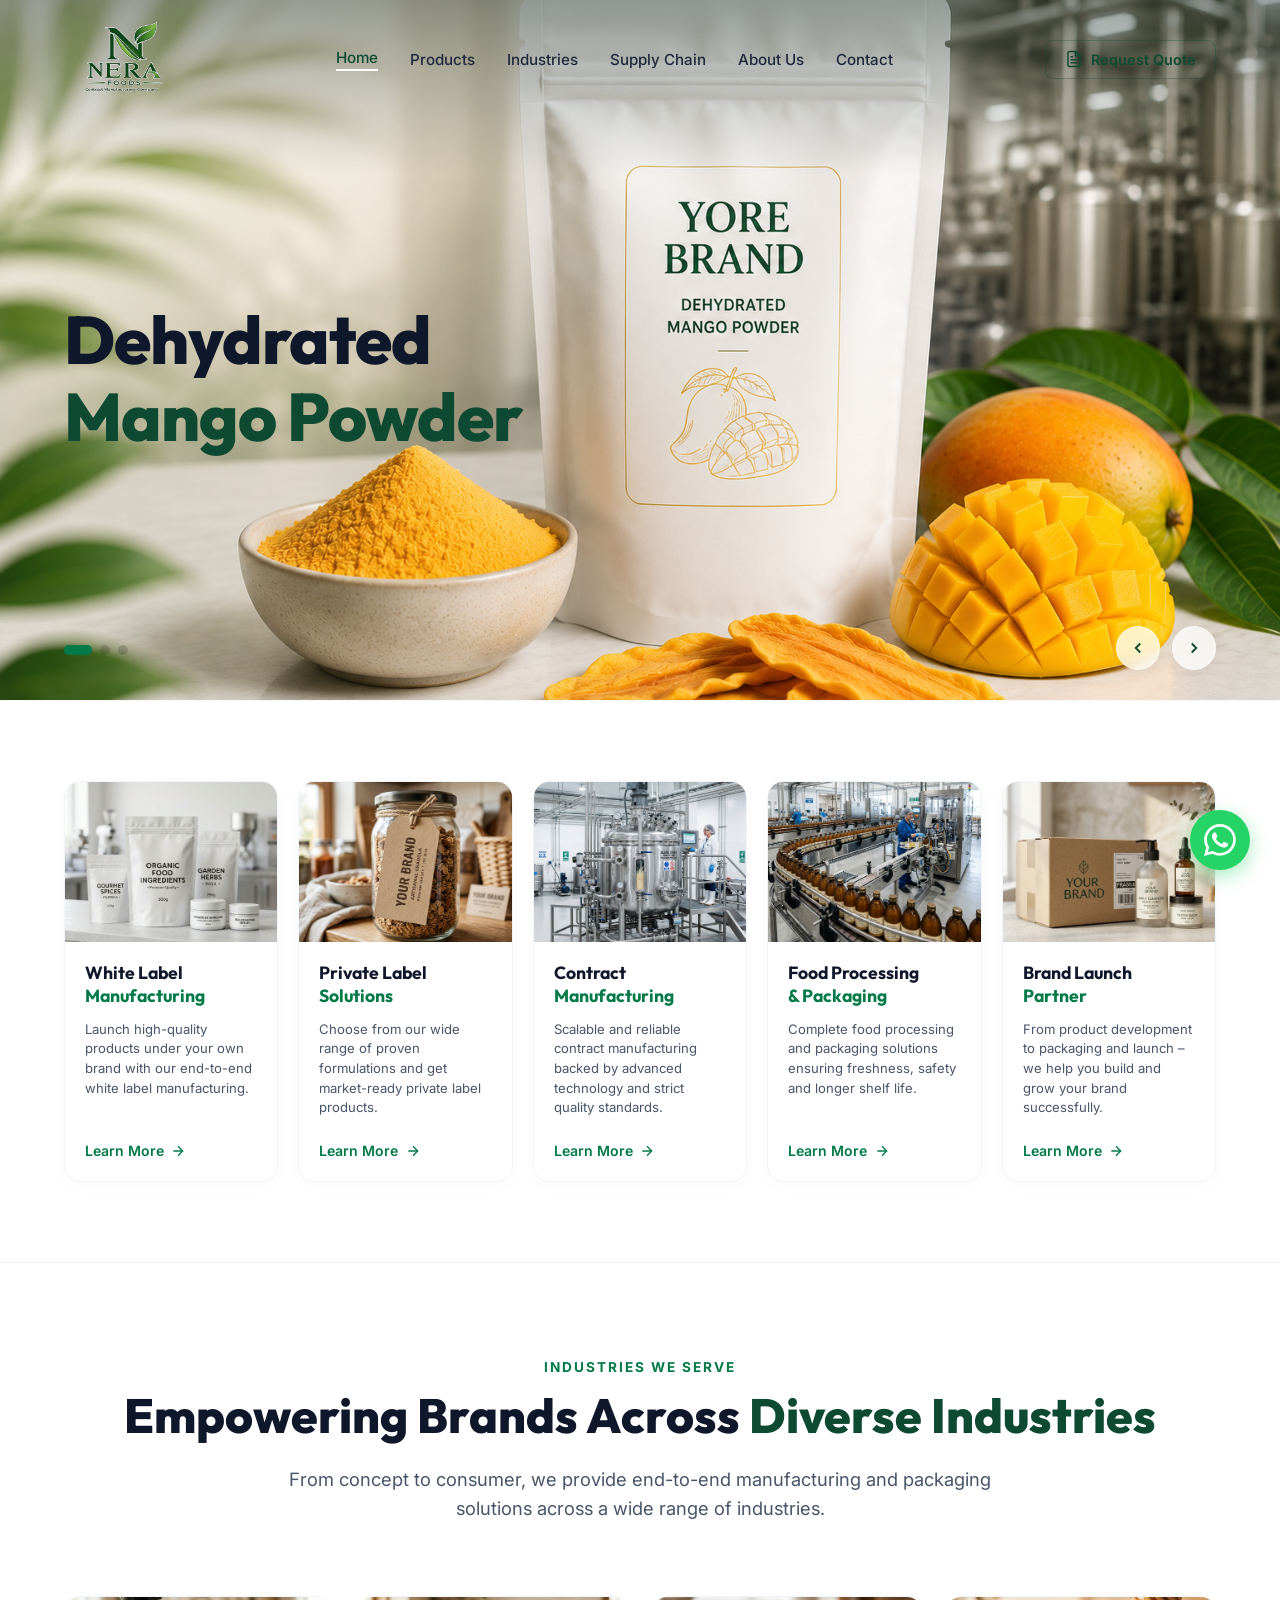
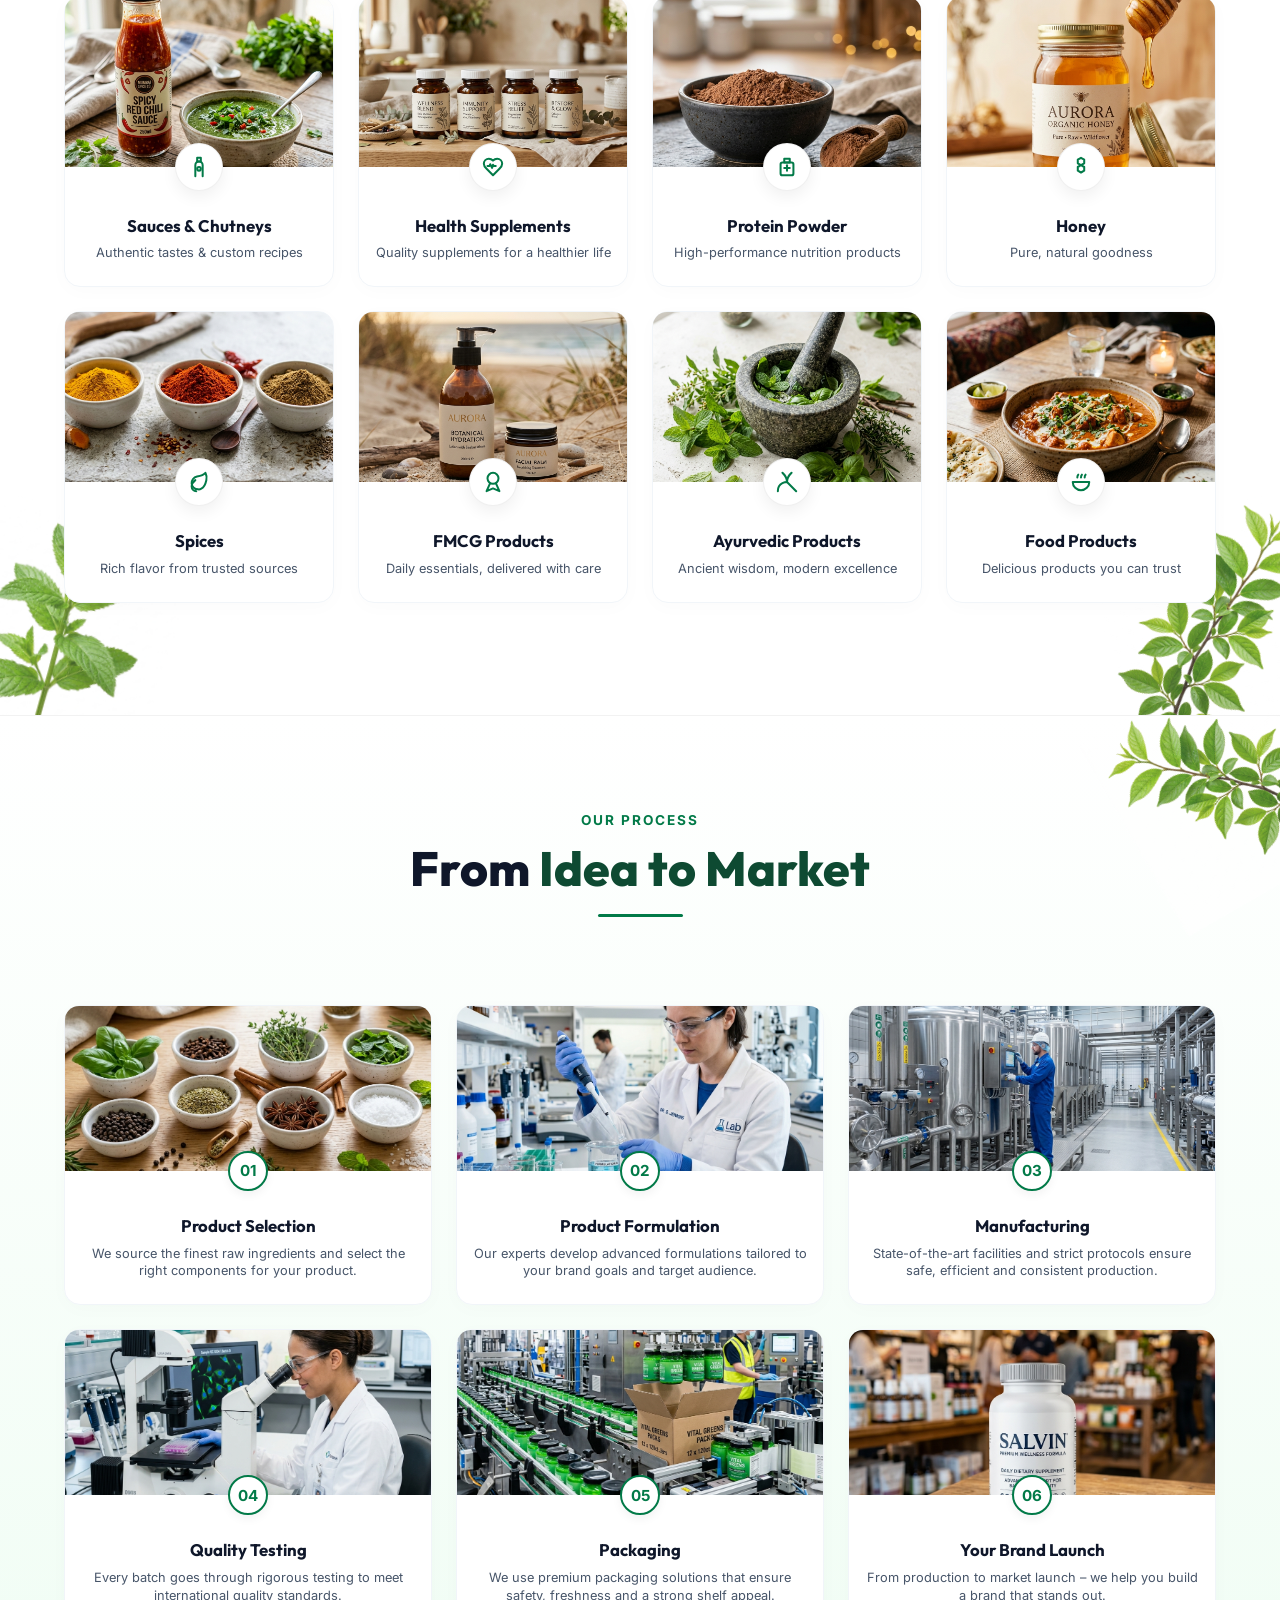
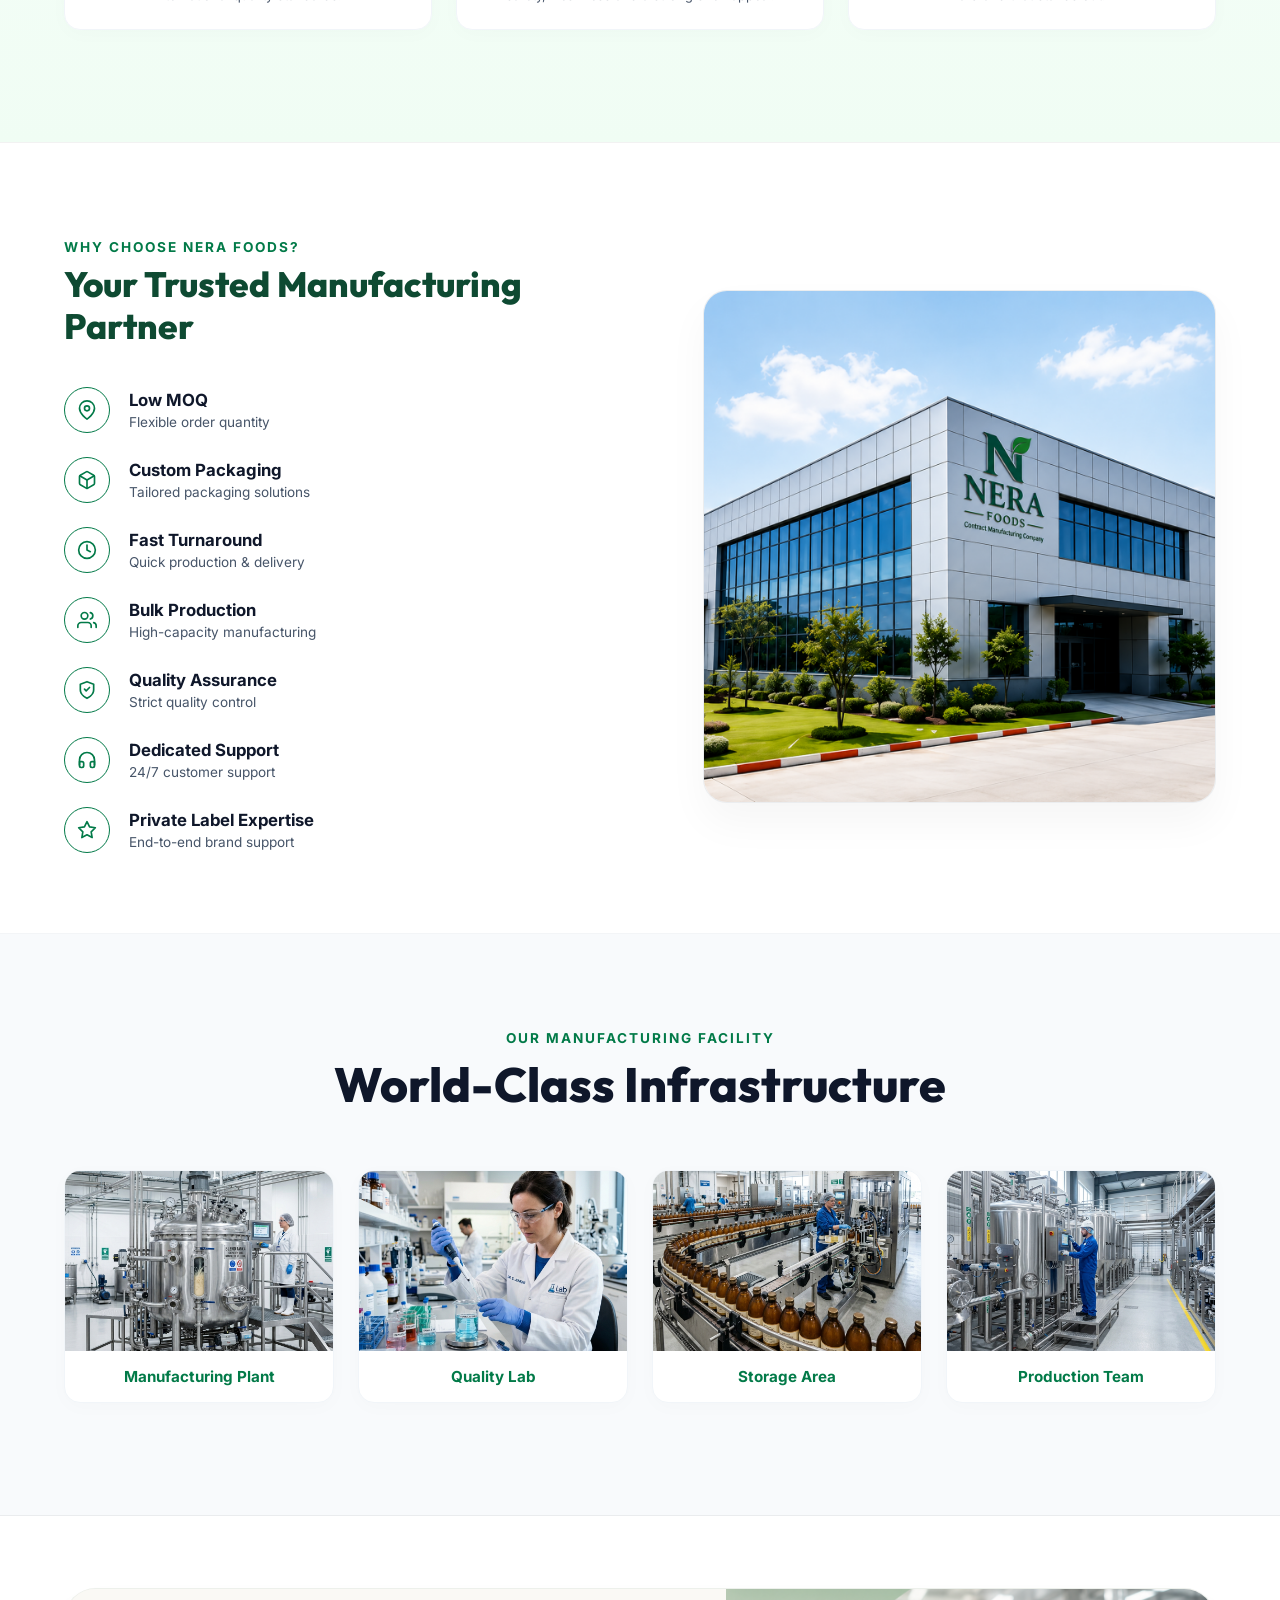
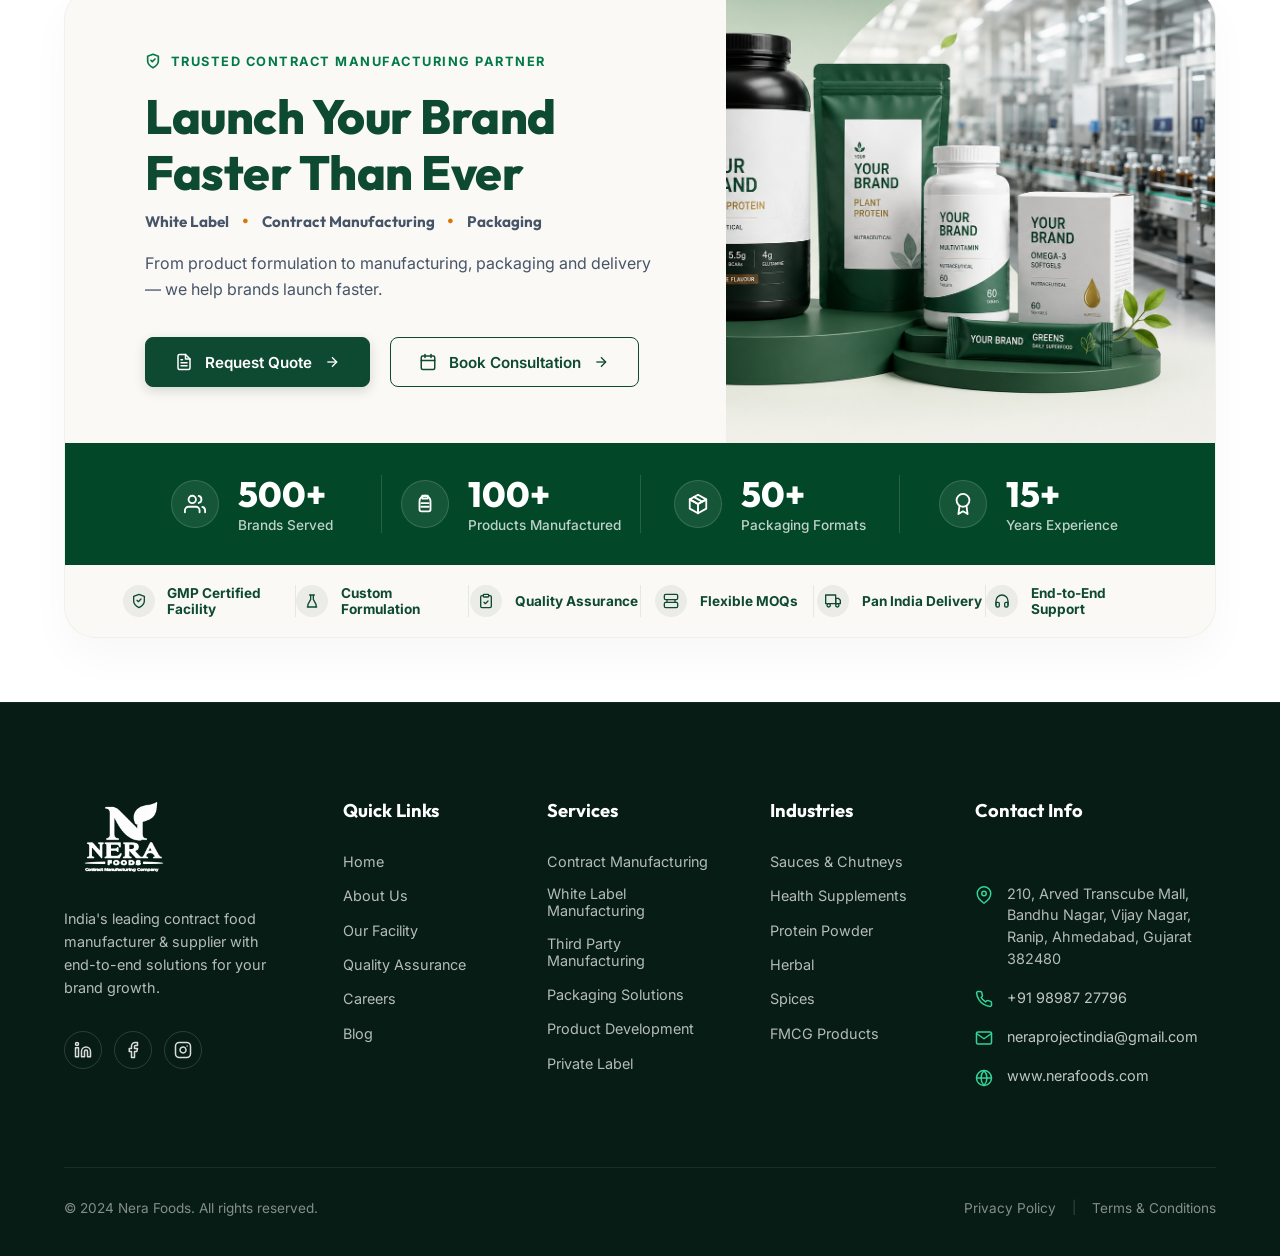
==== commit d8a2f1ea: "aa" ====
--- a/index.html
+++ b/index.html
@@ -4,9 +4,52 @@
 <head>
     <meta charset="UTF-8">
     <meta name="viewport" content="width=device-width, initial-scale=1.0">
-    <title>Nera Foods - Build Your Food Brand | Contract Packaging & White Label</title>
+    <title>Nera Foods | Food Contract Packaging & Private Label Manufacturing</title>
     <meta name="description"
-        content="Nera Foods helps you build your food brand with end-to-end white label food manufacturing, packaging, and product development services.">
+        content="Nera Foods is India's leading contract food manufacturer and private label packaging partner. Get end-to-end solutions for spices, dry fruits, honey, and more.">
+    <meta name="keywords" content="contract packaging, white label food, food manufacturing, dry fruits packaging, private label india, Nera Foods, food packaging services">
+    <meta name="robots" content="index, follow">
+    <link rel="canonical" href="https://www.nerafoods.com/">
+
+    <!-- Open Graph / Facebook -->
+    <meta property="og:type" content="website">
+    <meta property="og:url" content="https://www.nerafoods.com/">
+    <meta property="og:title" content="Nera Foods | Food Contract Packaging & Private Label Manufacturing">
+    <meta property="og:description" content="Nera Foods is India's leading contract food manufacturer and private label packaging partner. Get end-to-end solutions for spices, dry fruits, honey, and more.">
+    <meta property="og:image" content="https://www.nerafoods.com/Image/logo.png">
+
+    <!-- Twitter Card -->
+    <meta name="twitter:card" content="summary_large_image">
+    <meta name="twitter:url" content="https://www.nerafoods.com/">
+    <meta name="twitter:title" content="Nera Foods | Food Contract Packaging & Private Label Manufacturing">
+    <meta name="twitter:description" content="Nera Foods is India's leading contract food manufacturer and private label packaging partner. Get end-to-end solutions for spices, dry fruits, honey, and more.">
+    <meta name="twitter:image" content="https://www.nerafoods.com/Image/logo.png">
+
+    <!-- Schema Markup (Structured Data) -->
+    <script type="application/ld+json">
+    {
+      "@context": "https://schema.org",
+      "@type": "FoodEstablishment",
+      "name": "Nera Foods",
+      "image": "https://www.nerafoods.com/Image/logo.png",
+      "url": "https://www.nerafoods.com",
+      "telephone": "+919898727796",
+      "email": "neraprojectindia@gmail.com",
+      "address": {
+        "@type": "PostalAddress",
+        "streetAddress": "210, Arved Transcube Mall, Bandhu Nagar, Vijay Nagar, Ranip",
+        "addressLocality": "Ahmedabad",
+        "addressRegion": "Gujarat",
+        "postalCode": "382480",
+        "addressCountry": "IN"
+      },
+      "sameAs": [
+        "https://www.linkedin.com/company/salvinindustries/",
+        "https://www.instagram.com/salvinindia?igsh=eTM0M2psZmMzNHhu"
+      ]
+    }
+    </script>
+
     <link rel="stylesheet" href="style.css">
     <link rel="preconnect" href="https://fonts.googleapis.com">
     <link rel="preconnect" href="https://fonts.gstatic.com" crossorigin>
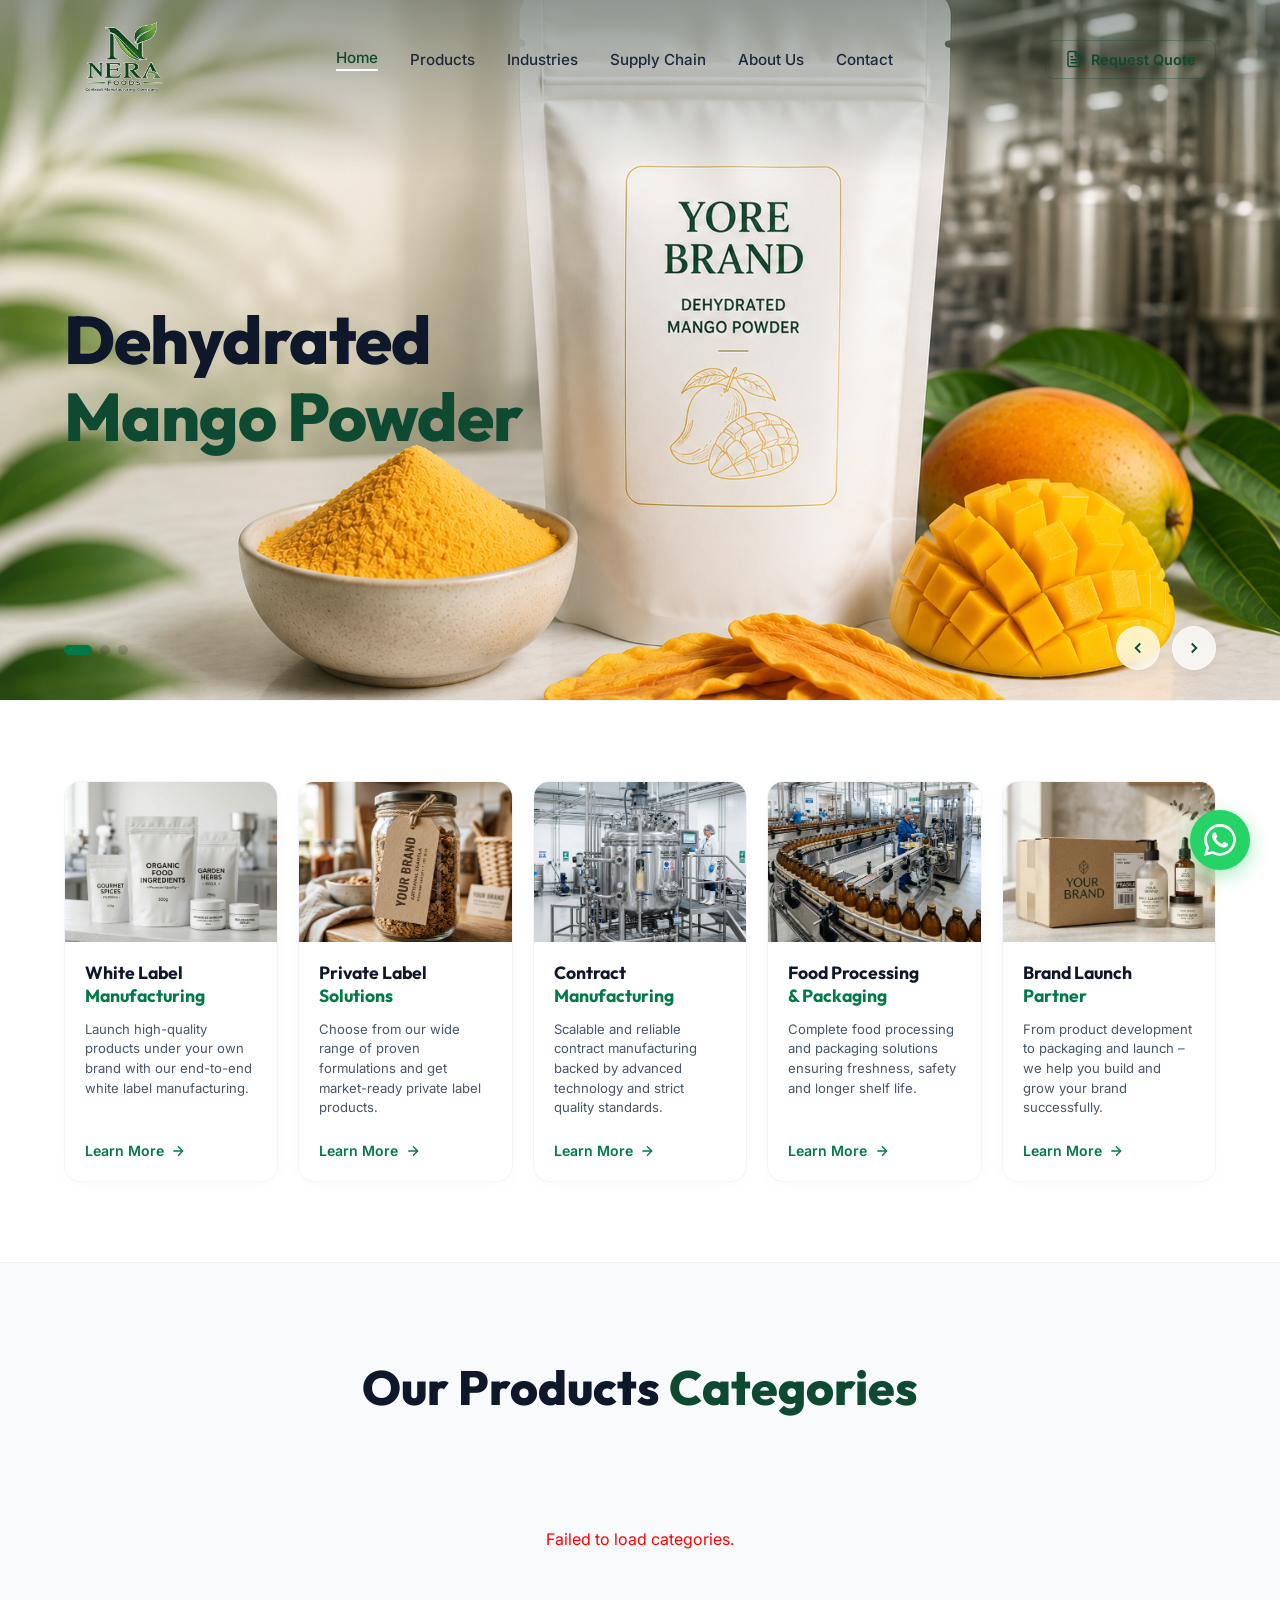
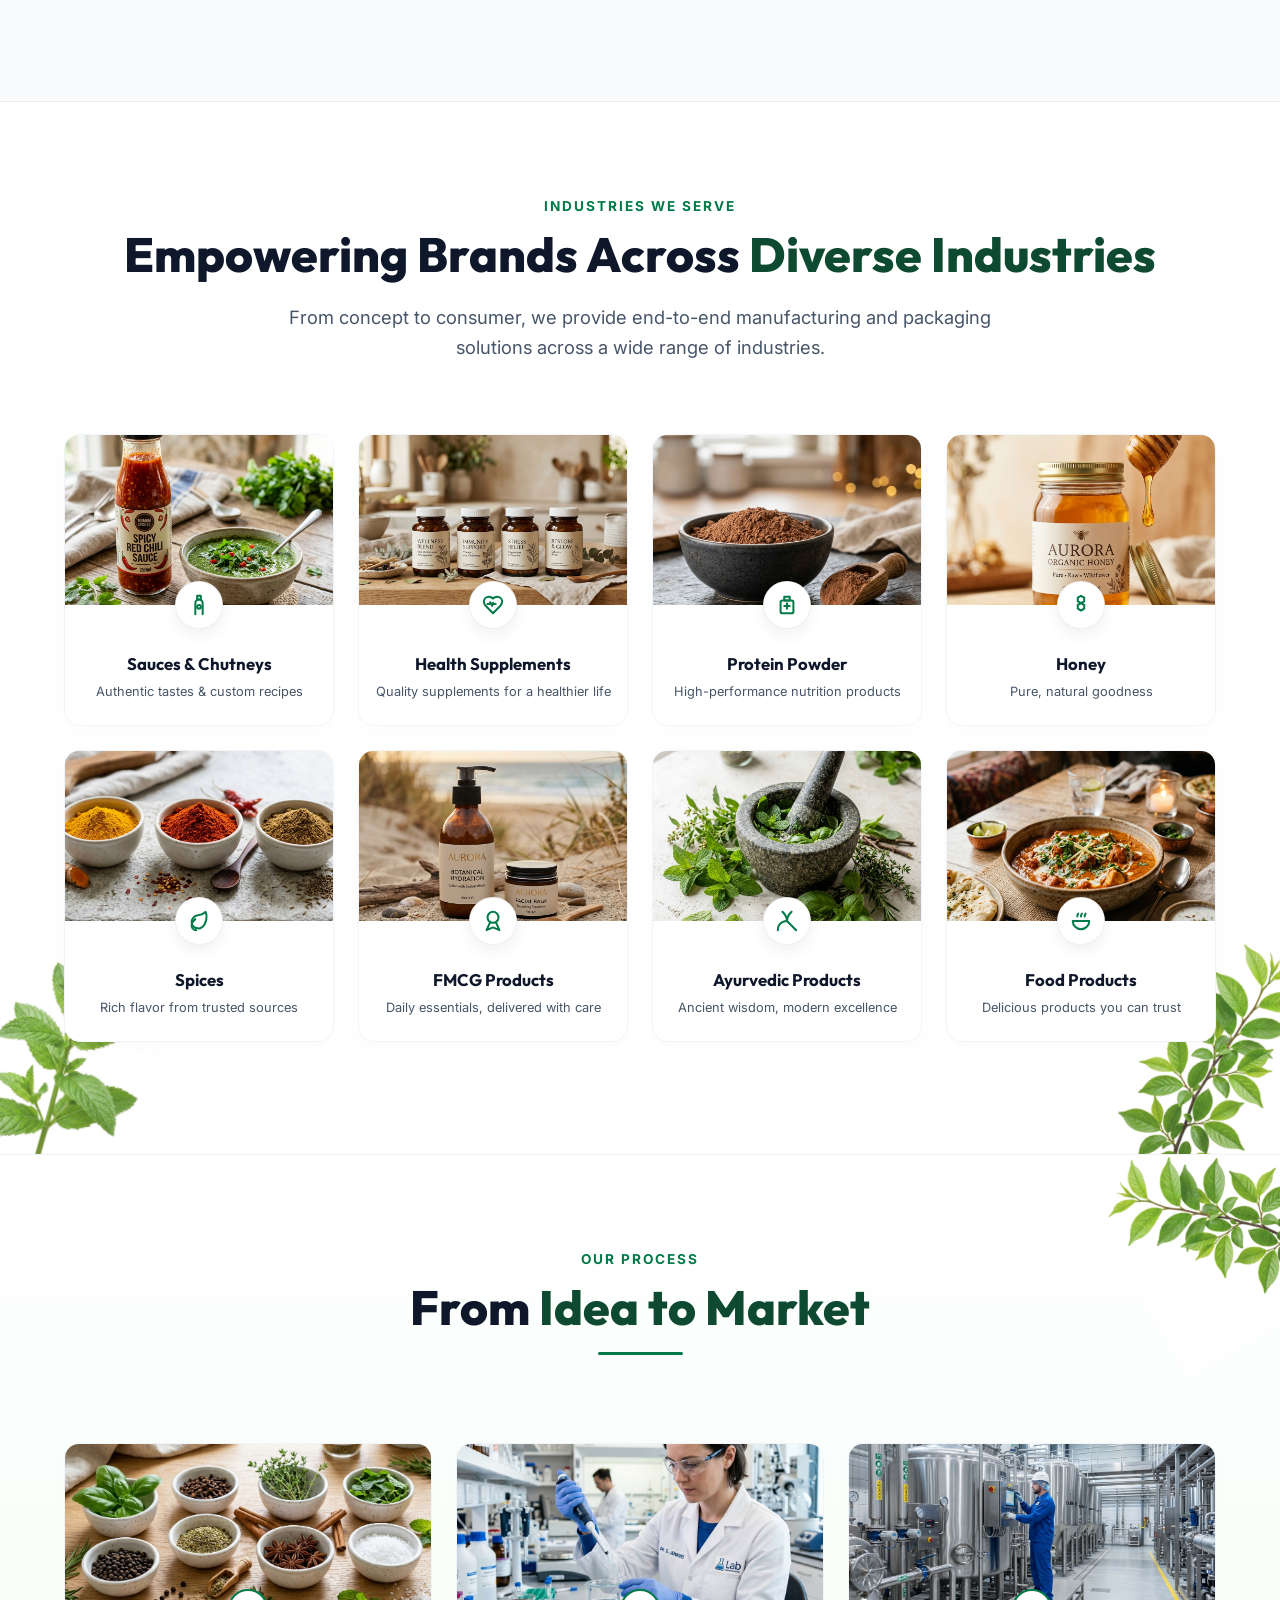
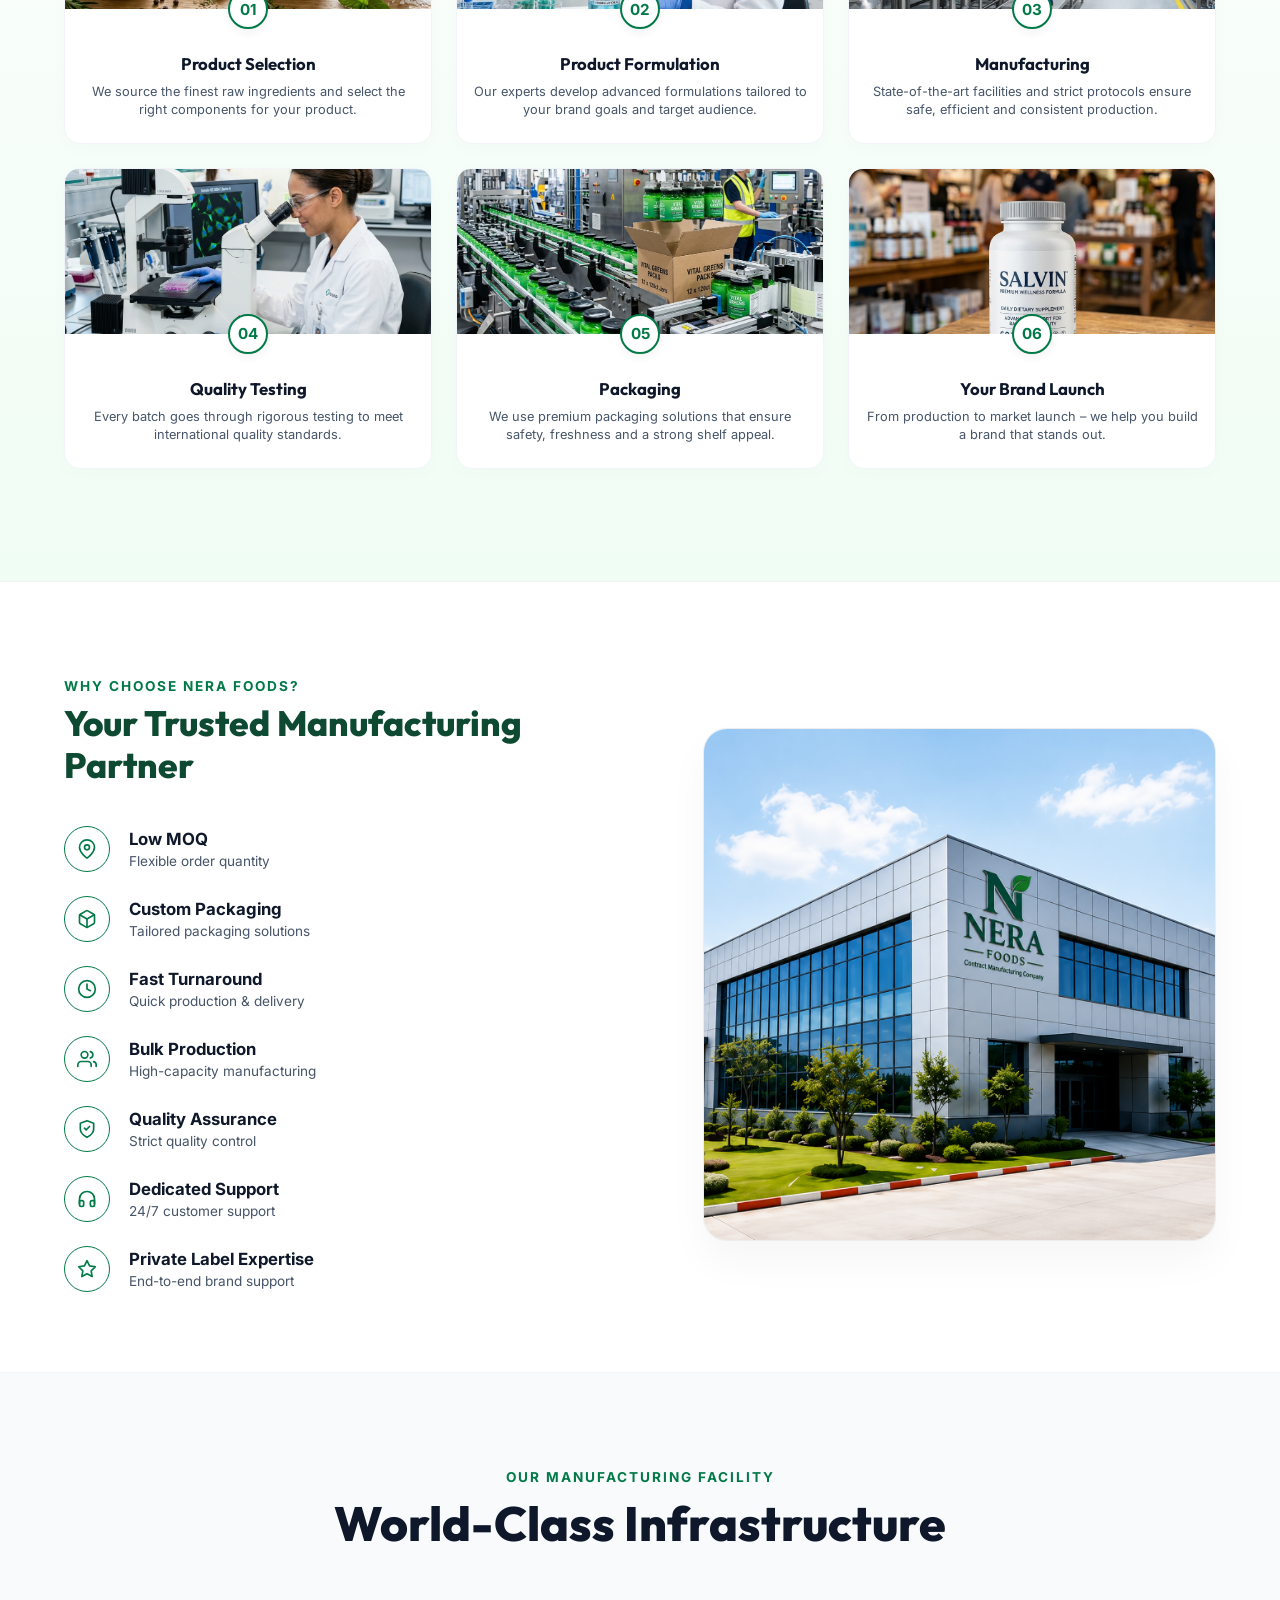
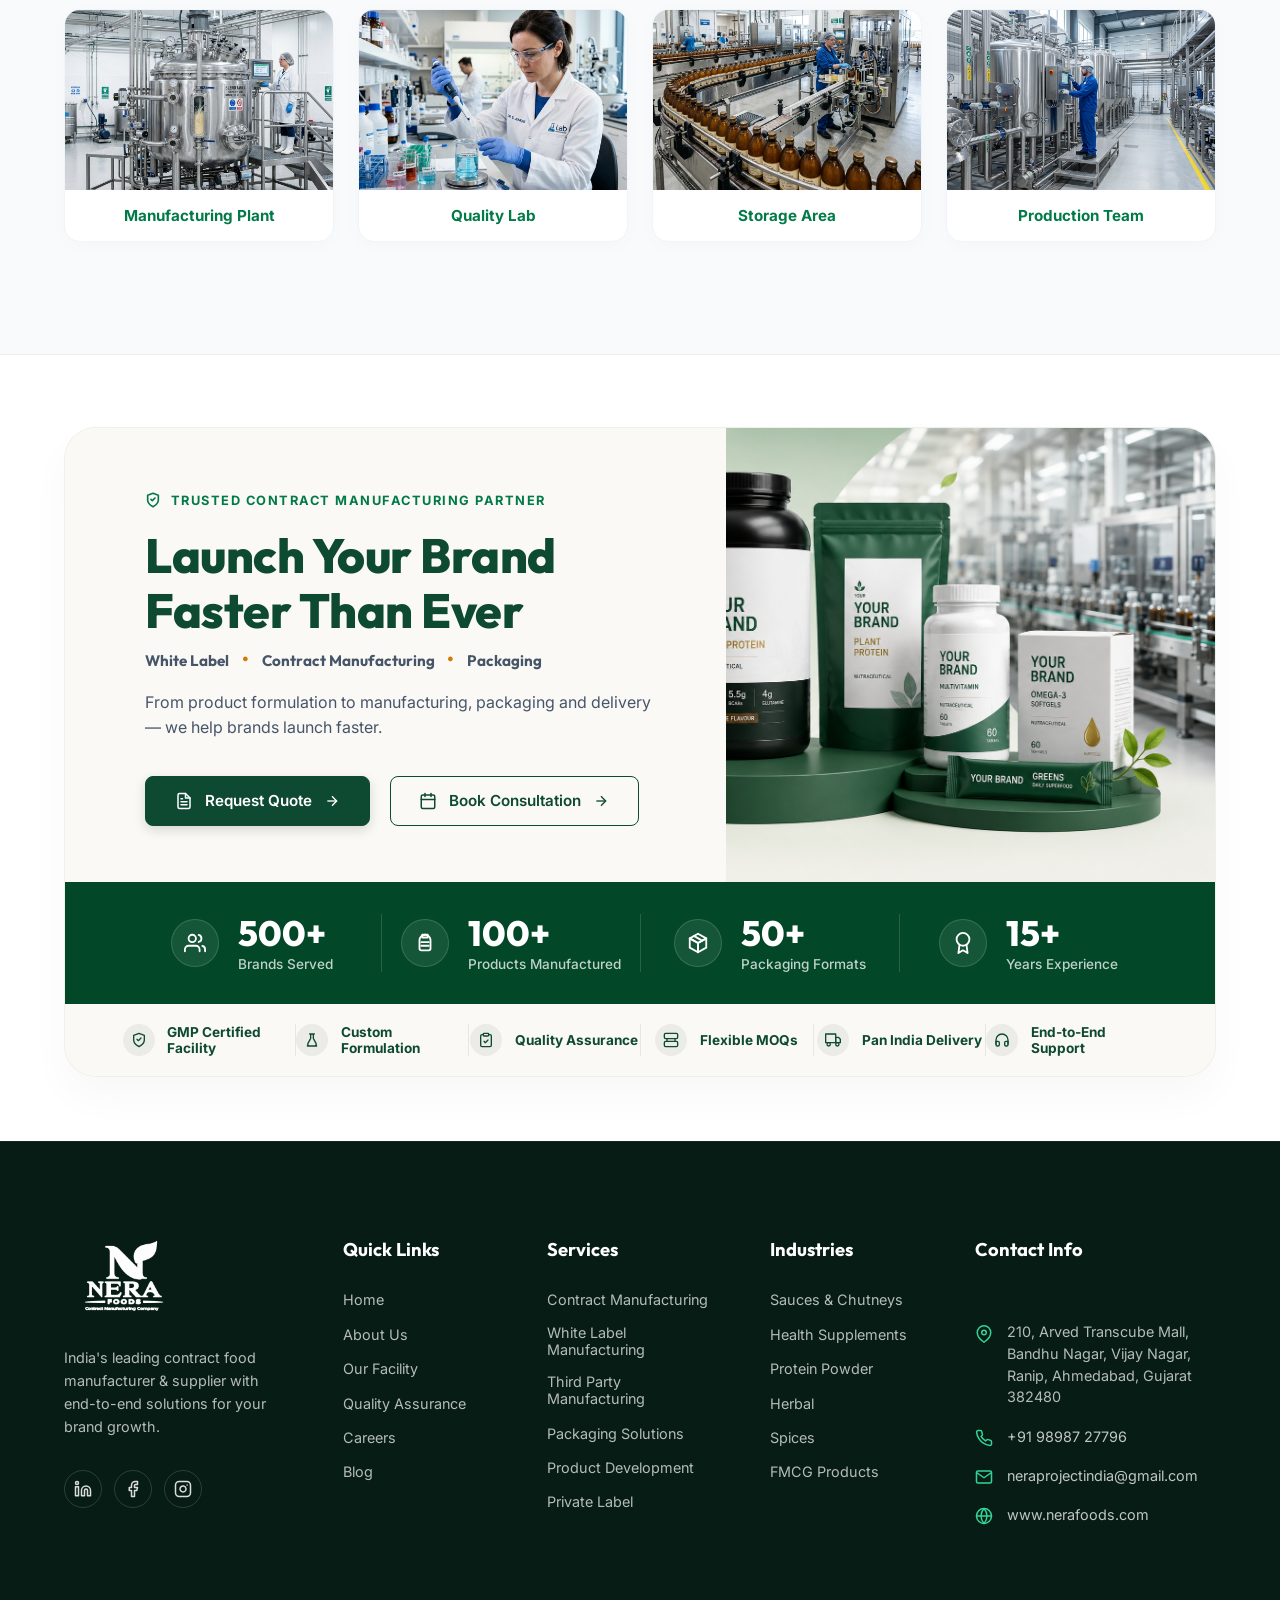
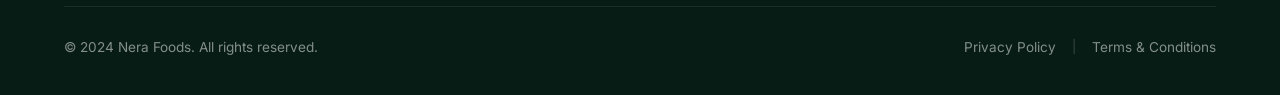
==== commit 566e6605: "aa" ====
--- a/index.html
+++ b/index.html
@@ -260,6 +260,19 @@
             </div>
         </div>
         <div class="carousel-dots"></div>
+    </section>
+
+    <!-- Categories Section -->
+    <section class="categories-section">
+        <div class="categories-container">
+            <div class="categories-header">
+                <h2 class="categories-title">Our Products <span class="text-green">Categories</span></h2>
+            </div>
+            
+            <div class="categories-grid" id="homepage-categories-grid">
+                <!-- Dynamically loaded from database -->
+            </div>
+        </div>
     </section>
 
     <!-- Industries We Serve Section -->
--- a/style.css
+++ b/style.css
@@ -5746,4 +5746,238 @@
         height: 38px;
         border-radius: 10px;
     }
+}
+
+/* ==========================================================================
+   Categories Section (Homepage)
+   ========================================================================== */
+.categories-section {
+    position: relative;
+    background: #f8fafc;
+    padding: 6rem 5% 7rem;
+    border-bottom: 1px solid rgba(0, 0, 0, 0.05);
+    overflow: hidden;
+}
+
+.categories-container {
+    max-width: 1440px;
+    margin: 0 auto;
+    width: 100%;
+    position: relative;
+    z-index: 2;
+}
+
+.categories-header {
+    text-align: center;
+    margin-bottom: 4.5rem;
+}
+
+.categories-tagline {
+    display: block;
+    color: var(--accent-color);
+    font-size: 0.85rem;
+    font-weight: 700;
+    letter-spacing: 2px;
+    text-transform: uppercase;
+    margin-bottom: 0.75rem;
+}
+
+.categories-title {
+    font-family: 'Outfit', sans-serif;
+    font-size: 3rem;
+    font-weight: 800;
+    line-height: 1.2;
+    color: #0f172a;
+    margin-bottom: 1.25rem;
+}
+
+.categories-title .text-green {
+    color: var(--primary-color);
+}
+
+.categories-subtitle {
+    font-size: 1.15rem;
+    color: var(--text-muted);
+    max-width: 720px;
+    margin: 0 auto;
+    line-height: 1.6;
+}
+
+.categories-grid {
+    display: grid;
+    grid-template-columns: repeat(auto-fill, minmax(280px, 1fr));
+    gap: 2rem;
+    width: 100%;
+}
+
+.category-card-home {
+    position: relative;
+    background: #ffffff;
+    border: 1px solid #e2e8f0;
+    border-radius: 20px;
+    overflow: hidden;
+    display: flex;
+    flex-direction: column;
+    transition: all 0.4s cubic-bezier(0.16, 1, 0.3, 1);
+    box-shadow: 0 4px 20px rgba(0, 0, 0, 0.02);
+    text-decoration: none;
+    height: 380px;
+}
+
+.category-card-home:hover {
+    transform: translateY(-8px);
+    box-shadow: 0 20px 40px rgba(2, 122, 72, 0.1);
+    border-color: var(--accent-color);
+}
+
+.category-card-img-box {
+    width: 100%;
+    height: 260px;
+    overflow: hidden;
+    position: relative;
+    background: #f1f5f9;
+}
+
+.category-card-img-box img {
+    width: 100%;
+    height: 100%;
+    object-fit: cover;
+    transition: transform 0.6s cubic-bezier(0.16, 1, 0.3, 1);
+}
+
+.category-card-home:hover .category-card-img-box img {
+    transform: scale(1.08);
+}
+
+.category-card-overlay {
+    position: absolute;
+    top: 0;
+    left: 0;
+    width: 100%;
+    height: 100%;
+    background: linear-gradient(to bottom, rgba(15, 23, 42, 0) 40%, rgba(15, 23, 42, 0.6) 100%);
+    opacity: 0.8;
+    transition: opacity 0.4s ease;
+}
+
+.category-card-home:hover .category-card-overlay {
+    opacity: 0.9;
+}
+
+.category-card-details {
+    padding: 1.75rem 1.5rem;
+    background: #ffffff;
+    display: flex;
+    flex-direction: column;
+    justify-content: space-between;
+    flex-grow: 1;
+    position: relative;
+    z-index: 2;
+    transition: background-color 0.4s ease;
+}
+
+.category-card-title {
+    font-family: 'Outfit', sans-serif;
+    font-size: 1.35rem;
+    font-weight: 700;
+    color: #0f172a;
+    margin: 0 0 0.5rem 0;
+    line-height: 1.3;
+    transition: color 0.3s ease;
+}
+
+.category-card-home:hover .category-card-title {
+    color: var(--accent-color);
+}
+
+.category-card-cta {
+    display: inline-flex;
+    align-items: center;
+    gap: 0.5rem;
+    font-family: 'Inter', sans-serif;
+    font-size: 0.9rem;
+    font-weight: 600;
+    color: var(--accent-color);
+    margin-top: auto;
+    transition: gap 0.3s ease;
+}
+
+.category-card-home:hover .category-card-cta {
+    gap: 0.75rem;
+}
+
+.category-card-cta svg {
+    width: 16px;
+    height: 16px;
+    transition: transform 0.3s ease;
+}
+
+.category-card-home:hover .category-card-cta svg {
+    transform: translateX(3px);
+}
+
+/* Skeleton Loading State for Category Cards */
+.category-skeleton-card {
+    background: #ffffff;
+    border: 1px solid #e2e8f0;
+    border-radius: 20px;
+    overflow: hidden;
+    height: 380px;
+    opacity: 0.7;
+}
+
+.category-skeleton-img {
+    height: 260px;
+    background: #e2e8f0;
+    animation: categoryPulse 1.5s infinite ease-in-out;
+}
+
+.category-skeleton-text-1 {
+    height: 24px;
+    width: 60%;
+    margin: 1.5rem 1.5rem 0.5rem;
+    background: #e2e8f0;
+    border-radius: 4px;
+    animation: categoryPulse 1.5s infinite ease-in-out;
+}
+
+.category-skeleton-text-2 {
+    height: 16px;
+    width: 40%;
+    margin: 0.75rem 1.5rem;
+    background: #e2e8f0;
+    border-radius: 4px;
+    animation: categoryPulse 1.5s infinite ease-in-out;
+}
+
+@keyframes categoryPulse {
+    0%, 100% { opacity: 0.6; }
+    50% { opacity: 1; }
+}
+
+/* Responsive adjustments */
+@media (max-width: 768px) {
+    .categories-section {
+        padding: 4rem 4% 5rem;
+    }
+    
+    .categories-header {
+        margin-bottom: 3rem;
+    }
+    
+    .categories-title {
+        font-size: 2.2rem;
+    }
+    
+    .categories-grid {
+        gap: 1.5rem;
+    }
+    
+    .category-card-home {
+        height: 340px;
+    }
+    
+    .category-card-img-box {
+        height: 220px;
+    }
 }
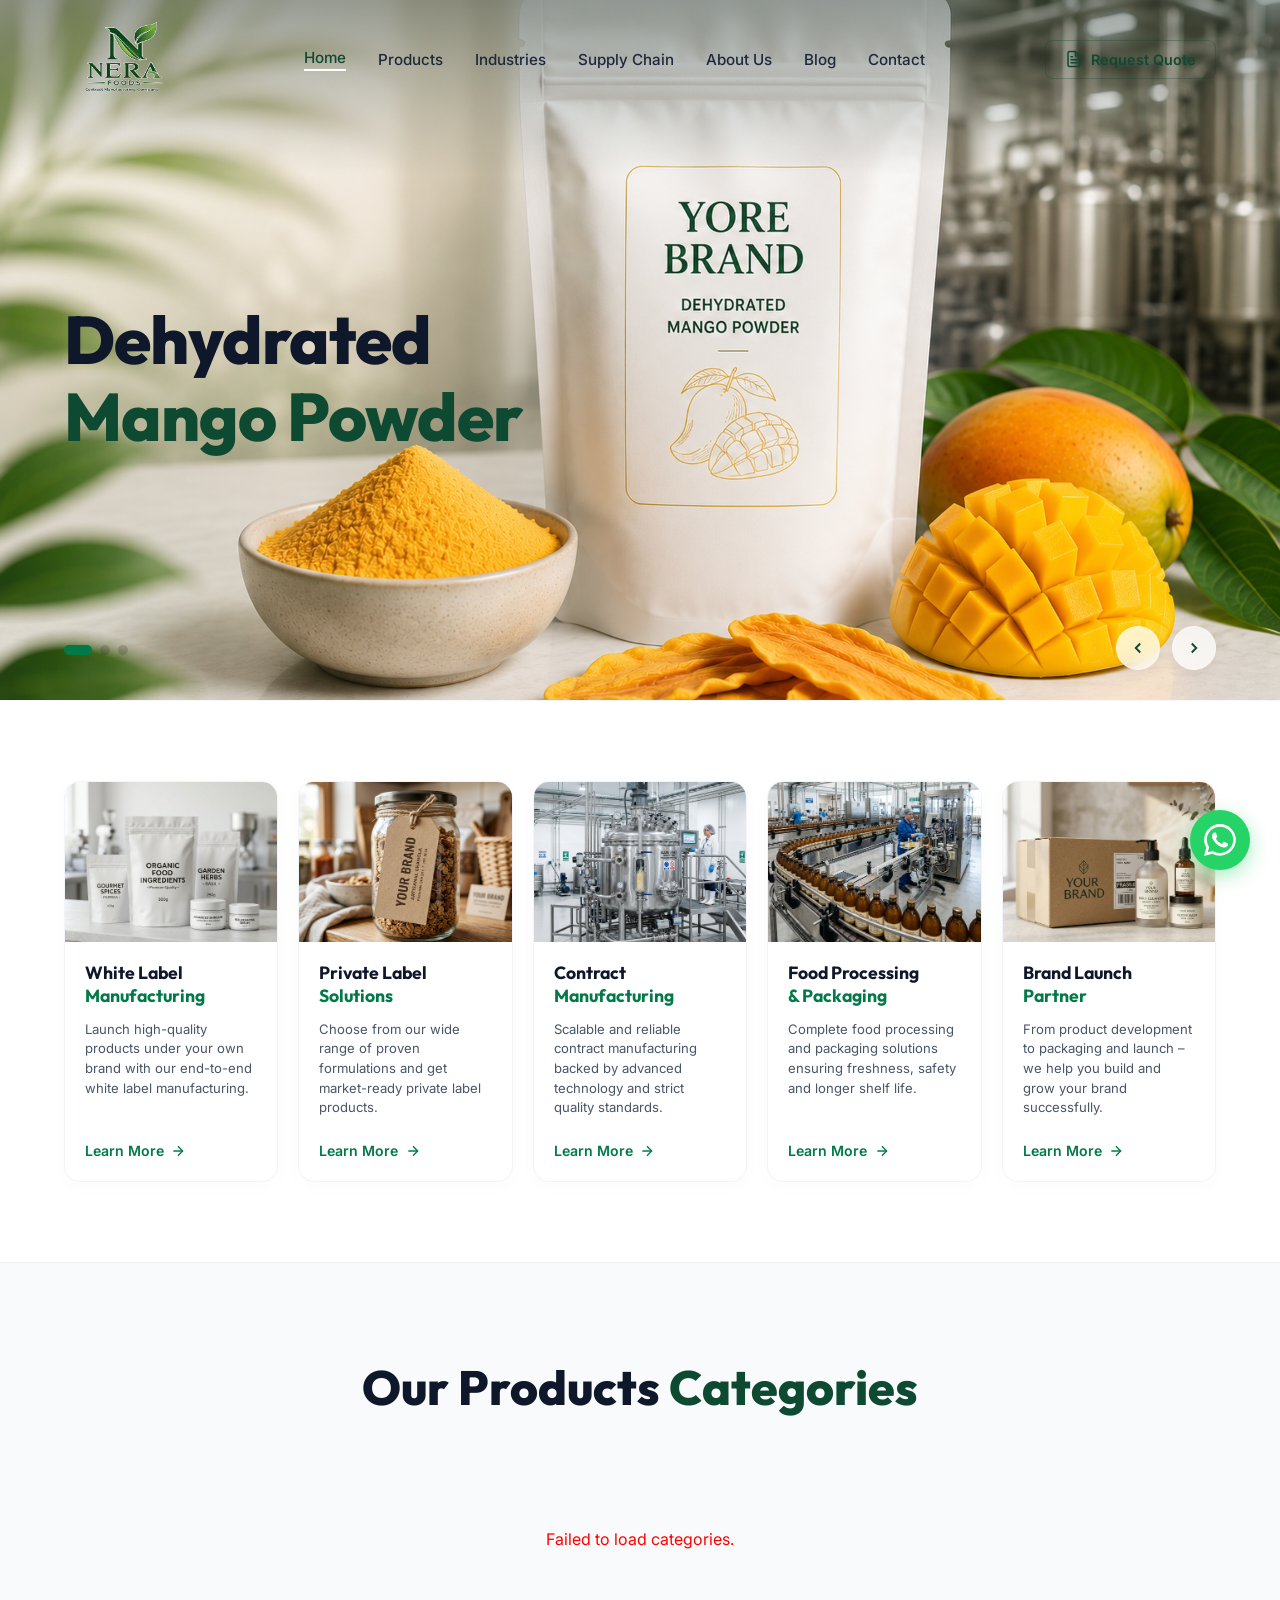
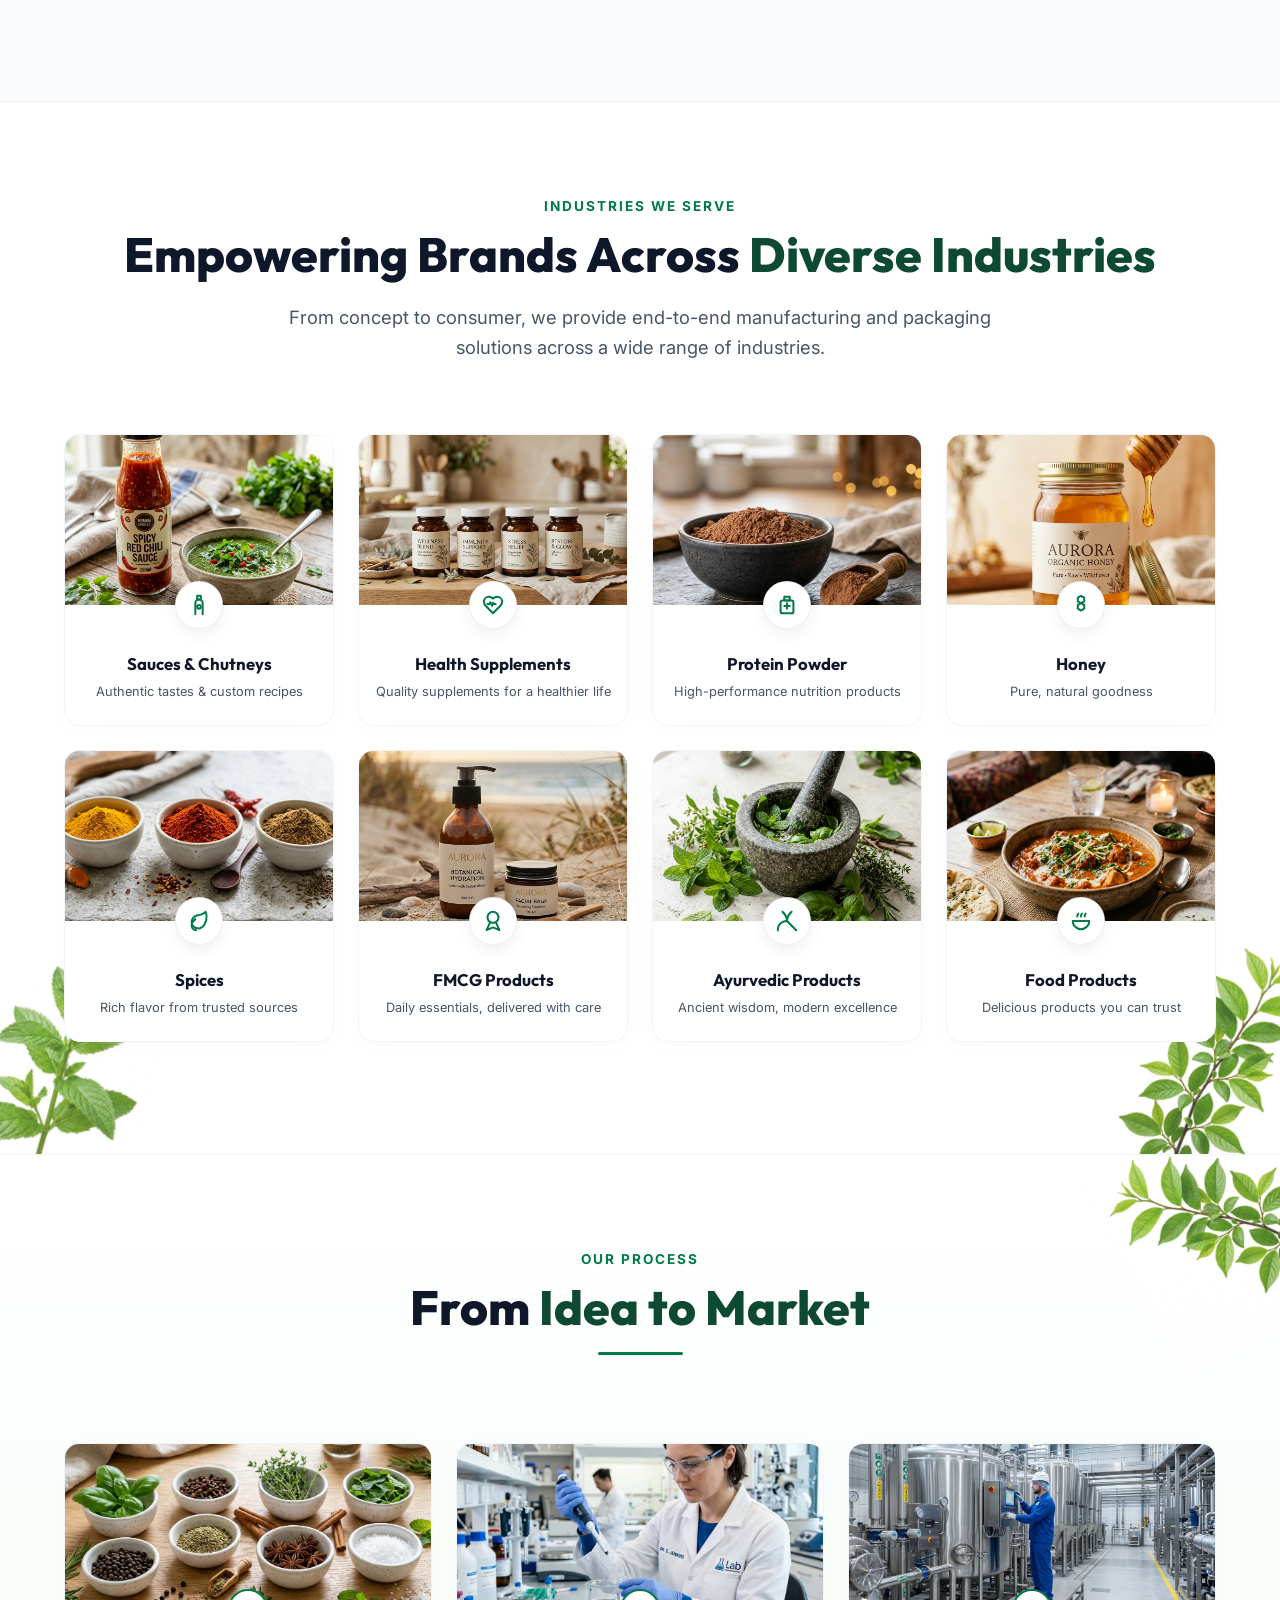
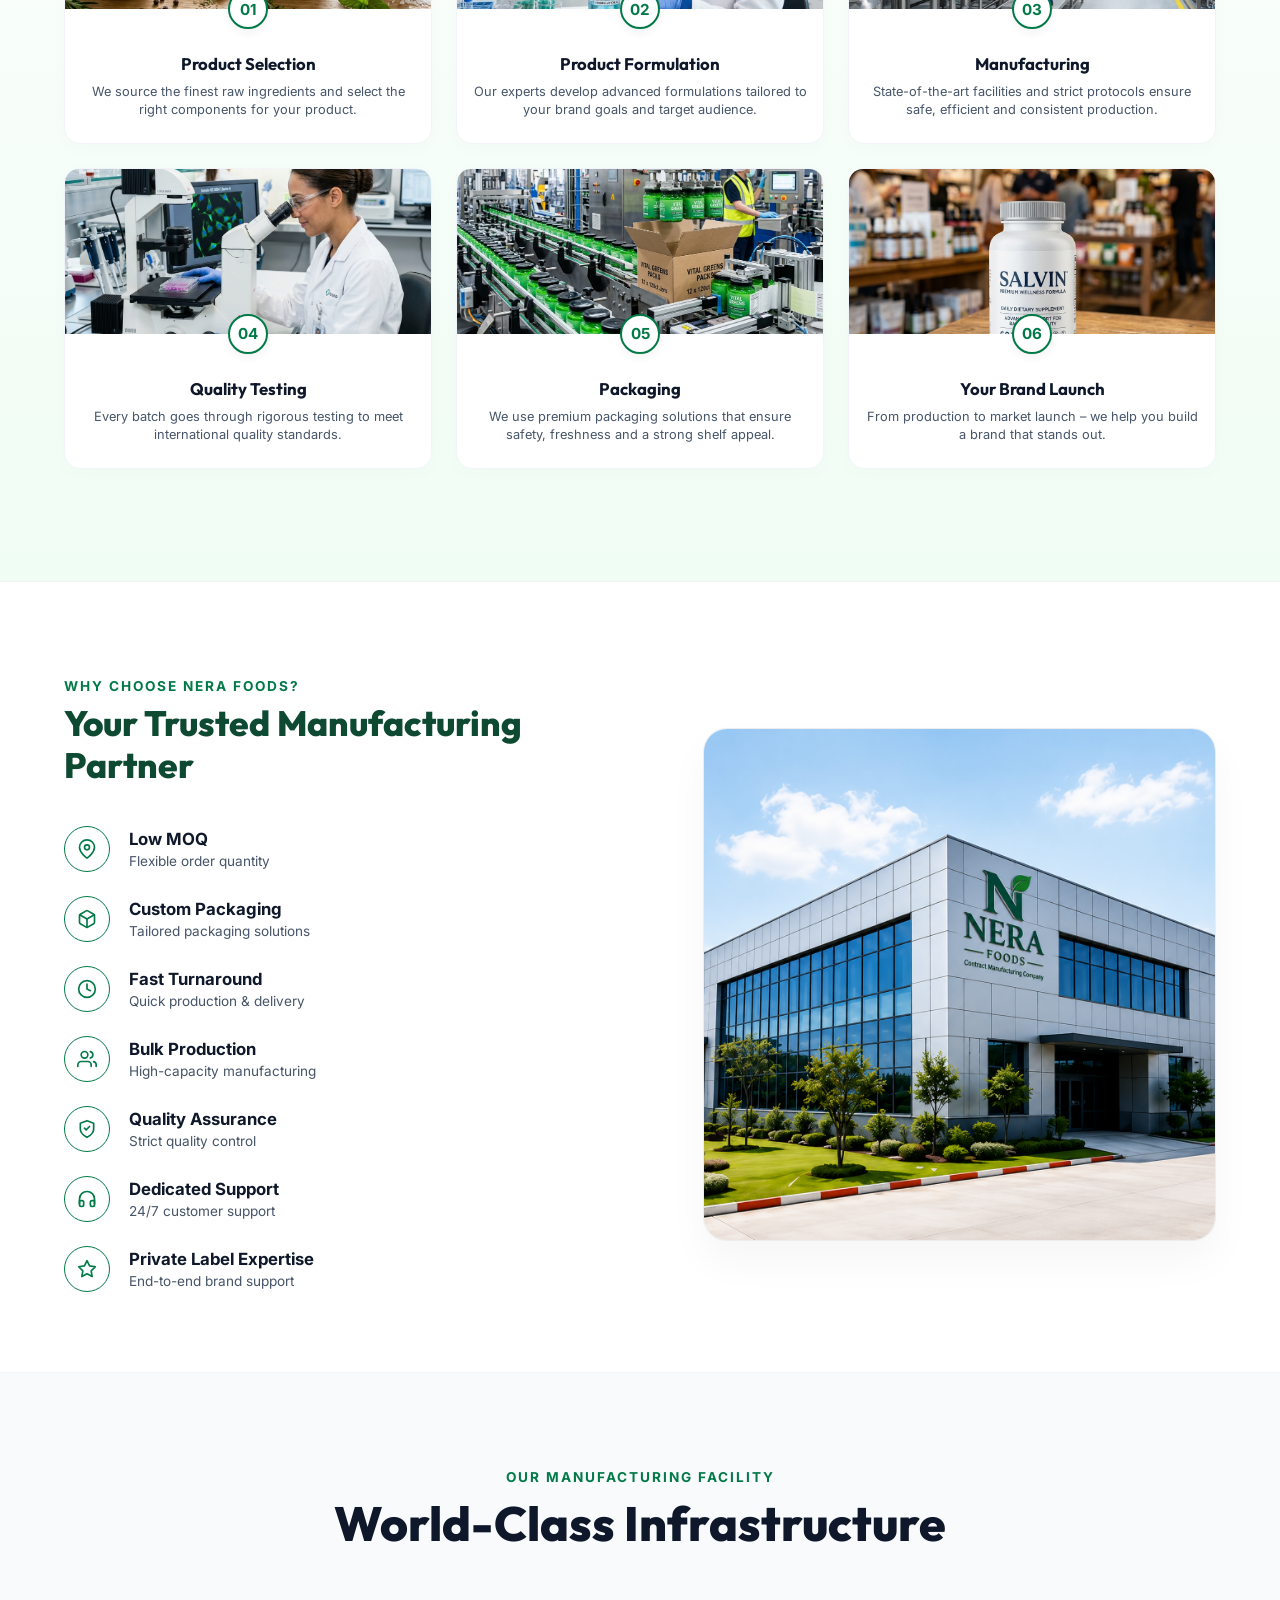
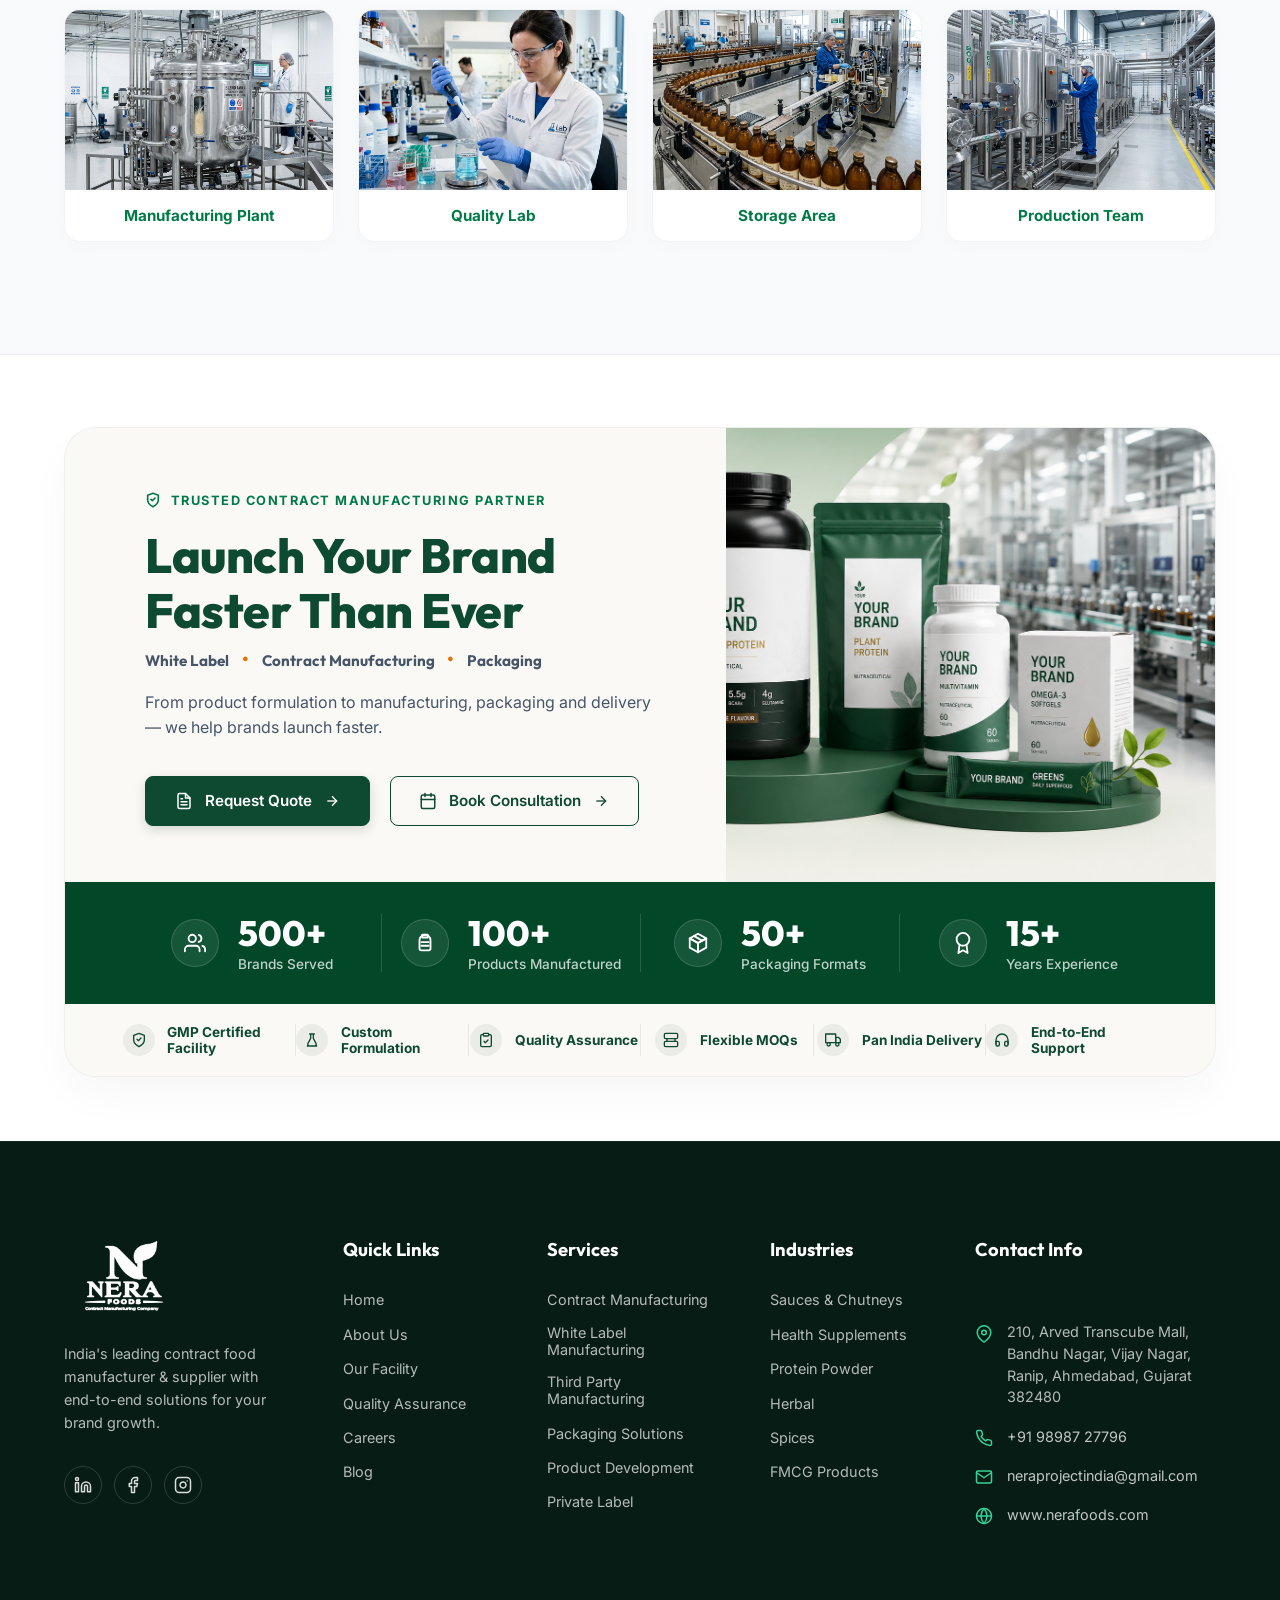
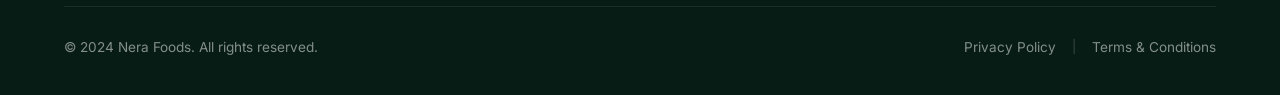
==== commit 1cdcc19e: "aa" ====
--- a/index.html
+++ b/index.html
@@ -74,6 +74,7 @@
             <a href="industries.html" class="nav-item">Industries</a>
             <a href="supply-chain.html" class="nav-item">Supply Chain</a>
             <a href="about.html" class="nav-item">About Us</a>
+            <a href="blog.html" class="nav-item">Blog</a>
             <a href="contact.html" class="nav-item">Contact</a>
         </nav>
 
@@ -988,6 +989,7 @@
         </div>
     </section>
 
+
     <!-- Footer Section -->
     <footer class="footer-section">
         <div class="footer-container">
--- a/style.css
+++ b/style.css
@@ -26,6 +26,11 @@
     background: #f4f7f6;
 }
 
+img {
+    max-width: 100%;
+    display: block;
+}
+
 /* Custom Cursor Glow */
 .cursor-glow {
     position: fixed;
@@ -248,6 +253,342 @@
     background: var(--accent-hover);
     border-color: var(--accent-hover);
     transform: translateY(-1px);
+}
+
+/* Blog Page Styles */
+.blog-hero {
+    padding: 180px 5% 80px;
+    background:
+        linear-gradient(rgba(14, 74, 50, 0.82), rgba(14, 74, 50, 0.82)),
+        url('https://images.unsplash.com/photo-1498837167922-ddd27525d352?auto=format&fit=crop&w=1400&q=80') center/cover;
+    color: #fff;
+}
+
+.blog-hero-content {
+    max-width: 900px;
+    margin: 0 auto;
+    text-align: center;
+}
+
+.blog-eyebrow {
+    display: inline-block;
+    margin-bottom: 1rem;
+    padding: 0.4rem 0.8rem;
+    border-radius: 999px;
+    background: rgba(255, 255, 255, 0.12);
+    font-size: 0.9rem;
+    letter-spacing: 0.1em;
+    text-transform: uppercase;
+}
+
+.blog-hero-content h1 {
+    font-family: 'Outfit', sans-serif;
+    font-size: clamp(2.5rem, 4vw, 4rem);
+    line-height: 1.1;
+    margin-bottom: 1rem;
+}
+
+.blog-hero-content p {
+    font-size: 1rem;
+    line-height: 1.7;
+    color: rgba(255, 255, 255, 0.88);
+}
+
+.blog-list-section {
+    padding: 70px 5%;
+}
+
+.blog-list-container {
+    max-width: 1200px;
+    margin: 0 auto;
+}
+
+.blog-filter-row {
+    display: flex;
+    flex-wrap: wrap;
+    gap: 0.75rem;
+    margin-bottom: 2rem;
+}
+
+.filter-pill {
+    border: 1px solid #dbe7e2;
+    background: #fff;
+    color: var(--text-muted);
+    padding: 0.7rem 1rem;
+    border-radius: 999px;
+    cursor: pointer;
+    font-weight: 600;
+    transition: var(--transition-smooth);
+}
+
+.filter-pill:hover,
+.filter-pill.active {
+    background: var(--primary-color);
+    color: #fff;
+    border-color: var(--primary-color);
+}
+
+.blog-grid {
+    display: grid;
+    grid-template-columns: repeat(3, 1fr);
+    gap: 1.8rem;
+}
+
+.blog-card {
+    background: #fff;
+    border-radius: 18px;
+    overflow: hidden;
+    box-shadow: 0 18px 45px rgba(15, 23, 42, 0.08);
+    transition: var(--transition-smooth);
+}
+
+.blog-card:hover {
+    transform: translateY(-6px);
+}
+
+.blog-card img {
+    width: 100%;
+    height: 240px;
+    object-fit: cover;
+}
+
+.blog-card-content {
+    padding: 1.6rem;
+}
+
+.blog-meta {
+    display: flex;
+    justify-content: space-between;
+    gap: 0.5rem;
+    color: var(--accent-color);
+    font-size: 0.85rem;
+    font-weight: 600;
+    text-transform: uppercase;
+    letter-spacing: 0.08em;
+    margin-bottom: 0.8rem;
+}
+
+.blog-card h3 {
+    font-size: 1.3rem;
+    line-height: 1.4;
+    margin-bottom: 0.8rem;
+    color: var(--text-dark);
+}
+
+.blog-card p {
+    color: var(--text-muted);
+    line-height: 1.7;
+    margin-bottom: 1rem;
+}
+
+.read-more {
+    color: var(--primary-color);
+    font-weight: 700;
+    text-decoration: none;
+}
+
+.featured-card {
+    grid-column: span 2;
+    display: grid;
+    grid-template-columns: 1.2fr 1fr;
+}
+
+.featured-card img {
+    height: 100%;
+    min-height: 100%;
+}
+
+.blog-pagination {
+    display: flex;
+    justify-content: center;
+    align-items: center;
+    gap: 0.5rem;
+    margin-top: 2.5rem;
+}
+
+.page-number,
+.page-arrow {
+    width: 42px;
+    height: 42px;
+    display: flex;
+    align-items: center;
+    justify-content: center;
+    border-radius: 999px;
+    text-decoration: none;
+    color: var(--text-muted);
+    border: 1px solid #dde7e2;
+    background: #fff;
+    font-weight: 600;
+}
+
+.page-number.active,
+.page-number:hover,
+.page-arrow:hover {
+    background: var(--primary-color);
+    color: #fff;
+    border-color: var(--primary-color);
+}
+
+@media (max-width: 991px) {
+    .blog-grid {
+        grid-template-columns: repeat(2, 1fr);
+    }
+
+    .featured-card {
+        grid-column: span 2;
+        grid-template-columns: 1fr;
+    }
+}
+
+@media (max-width: 768px) {
+    .blog-hero {
+        padding: 140px 5% 60px;
+    }
+
+    .blog-grid {
+        grid-template-columns: 1fr;
+    }
+
+    .featured-card {
+        grid-column: span 1;
+    }
+}
+
+.home-blog-section {
+    padding: 80px 5%;
+    background: #f7f9f8;
+}
+
+.home-blog-container {
+    max-width: 1200px;
+    margin: 0 auto;
+}
+
+.home-blog-header {
+    display: flex;
+    justify-content: space-between;
+    align-items: end;
+    gap: 1rem;
+    margin-bottom: 2rem;
+}
+
+.home-blog-header h2 {
+    margin-top: 0.6rem;
+    font-size: clamp(2rem, 3vw, 3rem);
+    color: var(--text-dark);
+}
+
+.home-blog-button {
+    display: inline-flex;
+    align-items: center;
+    justify-content: center;
+    padding: 0.9rem 1.2rem;
+    background: var(--primary-color);
+    color: #fff;
+    text-decoration: none;
+    border-radius: 999px;
+    font-weight: 600;
+    transition: var(--transition-smooth);
+}
+
+.home-blog-button:hover {
+    background: var(--accent-hover);
+}
+
+.home-blog-grid {
+    display: grid;
+    grid-template-columns: 1.2fr 1fr 1fr;
+    gap: 1.5rem;
+}
+
+.home-blog-card {
+    background: #fff;
+    border-radius: 18px;
+    overflow: hidden;
+    box-shadow: 0 18px 40px rgba(15, 23, 42, 0.08);
+    transition: var(--transition-smooth);
+}
+
+.home-blog-card:hover {
+    transform: translateY(-5px);
+}
+
+.featured-home-card {
+    grid-row: span 2;
+}
+
+.home-blog-card img {
+    width: 100%;
+    height: 250px;
+    object-fit: cover;
+}
+
+.featured-home-card img {
+    height: 360px;
+}
+
+.home-blog-card-content {
+    padding: 1.4rem;
+}
+
+.home-blog-tag {
+    display: inline-block;
+    font-size: 0.78rem;
+    font-weight: 700;
+    color: var(--accent-color);
+    text-transform: uppercase;
+    letter-spacing: 0.08em;
+    margin-bottom: 0.7rem;
+}
+
+.home-blog-card h3 {
+    font-size: 1.2rem;
+    line-height: 1.4;
+    margin-bottom: 0.7rem;
+    color: var(--text-dark);
+}
+
+.home-blog-card p {
+    color: var(--text-muted);
+    line-height: 1.7;
+    margin-bottom: 1rem;
+}
+
+.home-blog-card a {
+    color: var(--primary-color);
+    font-weight: 700;
+    text-decoration: none;
+}
+
+@media (max-width: 991px) {
+    .home-blog-grid {
+        grid-template-columns: repeat(2, 1fr);
+    }
+
+    .featured-home-card {
+        grid-row: span 1;
+        grid-column: span 2;
+    }
+}
+
+@media (max-width: 768px) {
+    .home-blog-header {
+        flex-direction: column;
+        align-items: flex-start;
+    }
+
+    .home-blog-grid {
+        grid-template-columns: 1fr;
+    }
+
+    .featured-home-card {
+        grid-column: span 1;
+    }
+
+    .featured-home-card img,
+    .home-blog-card img {
+        height: 240px;
+    }
 }
 
 /* Hero Section (Slider Container) */
